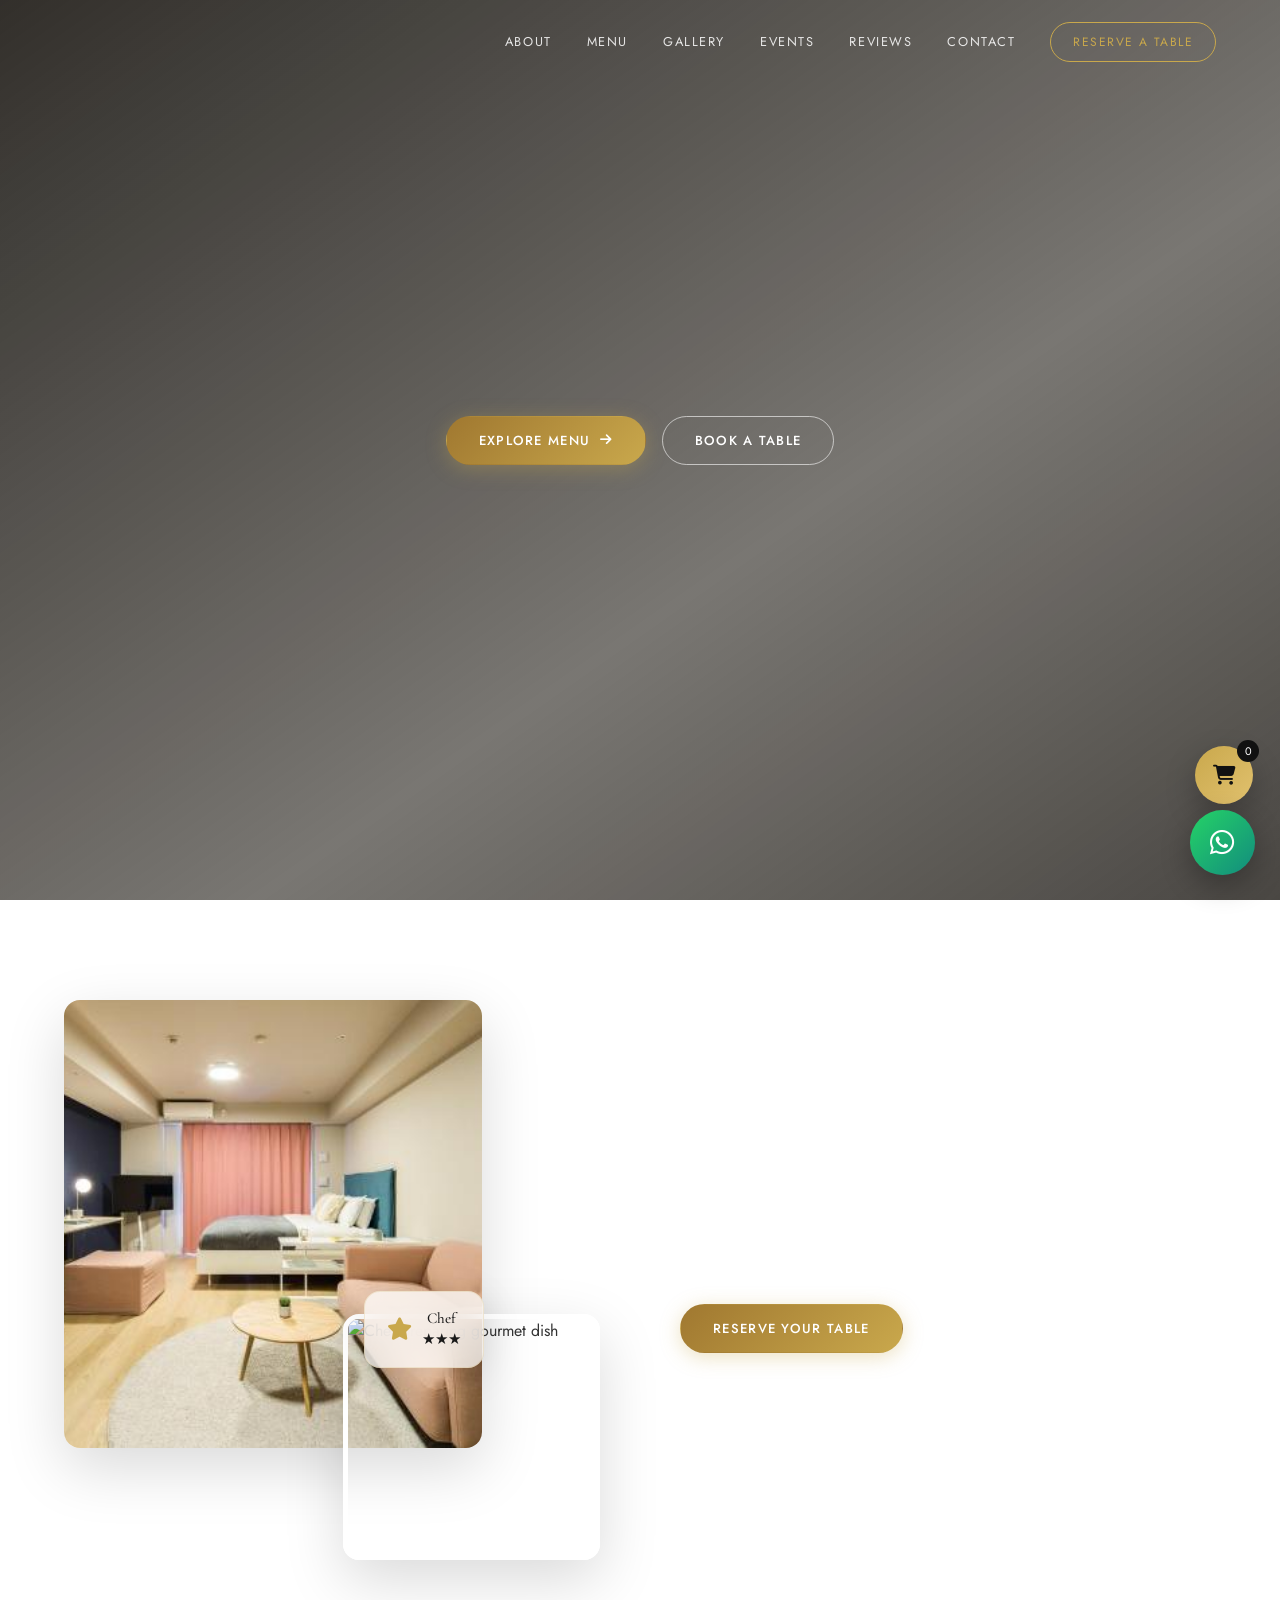
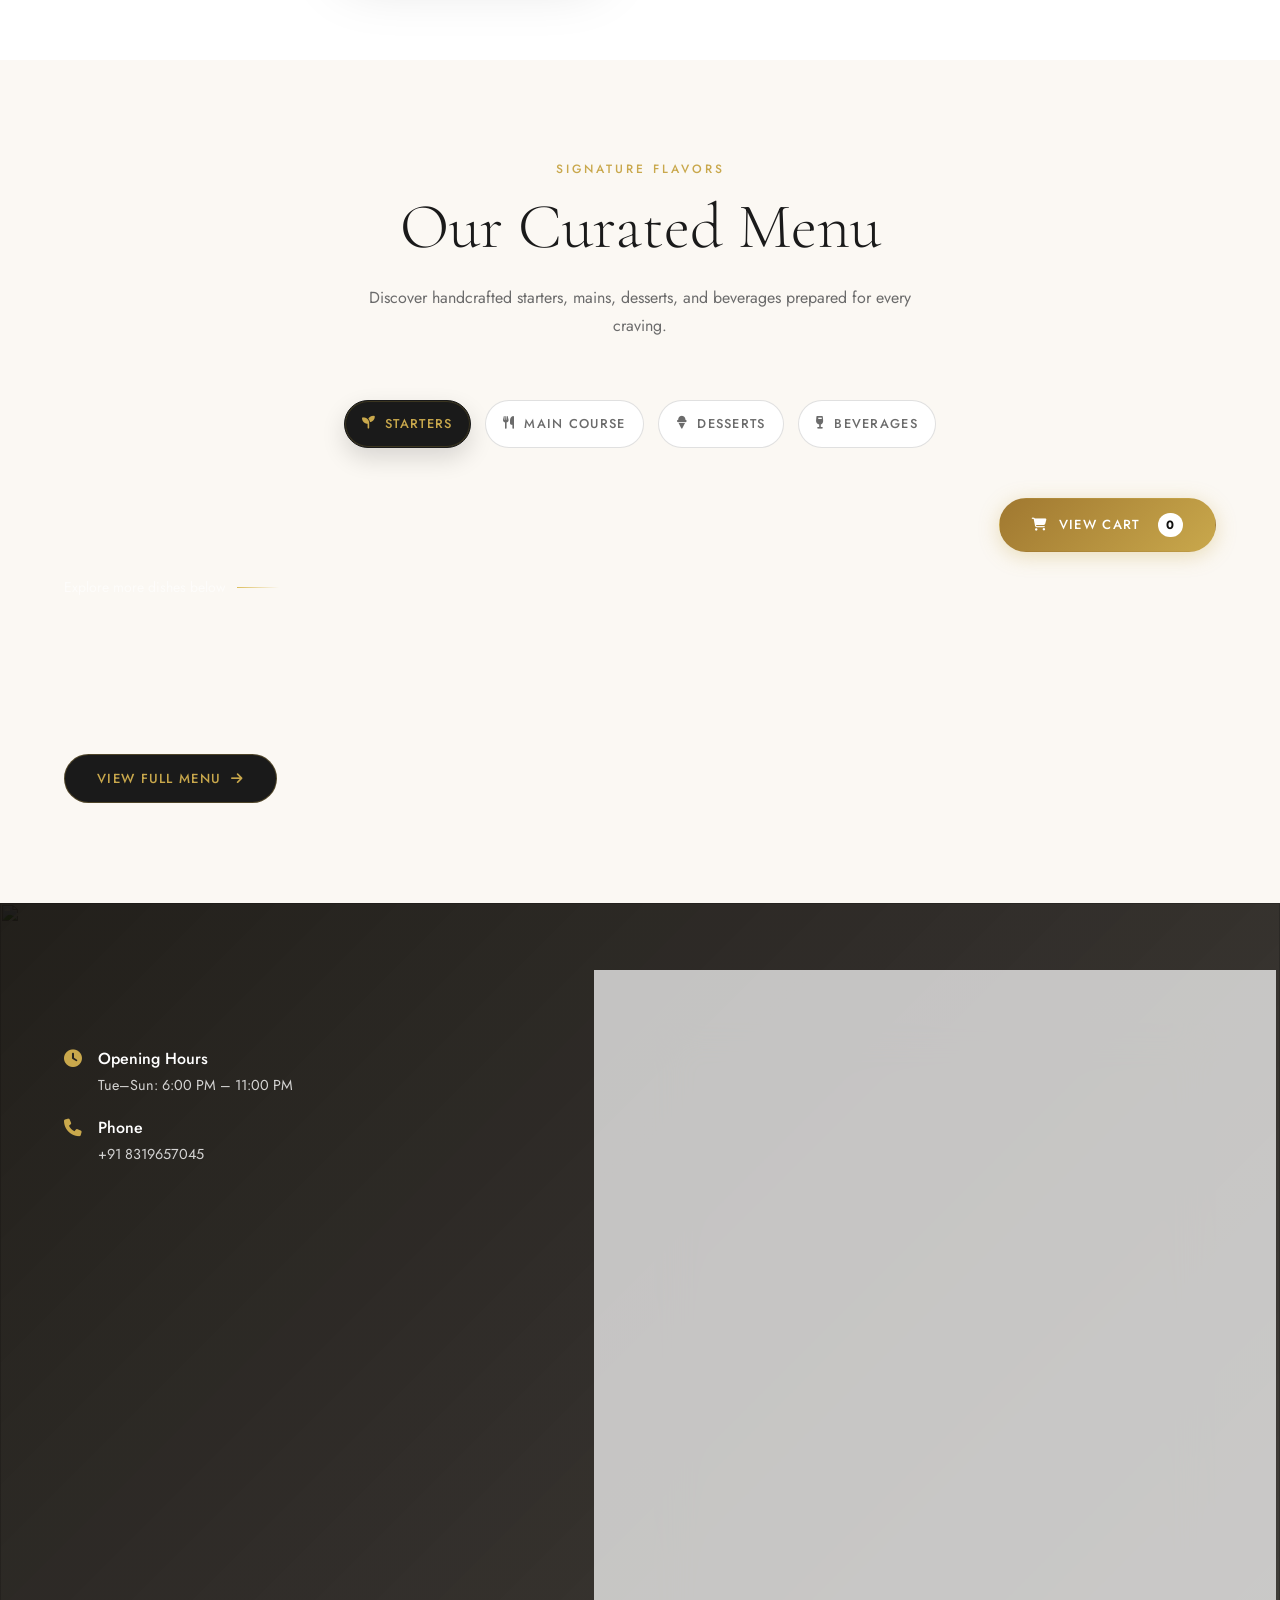
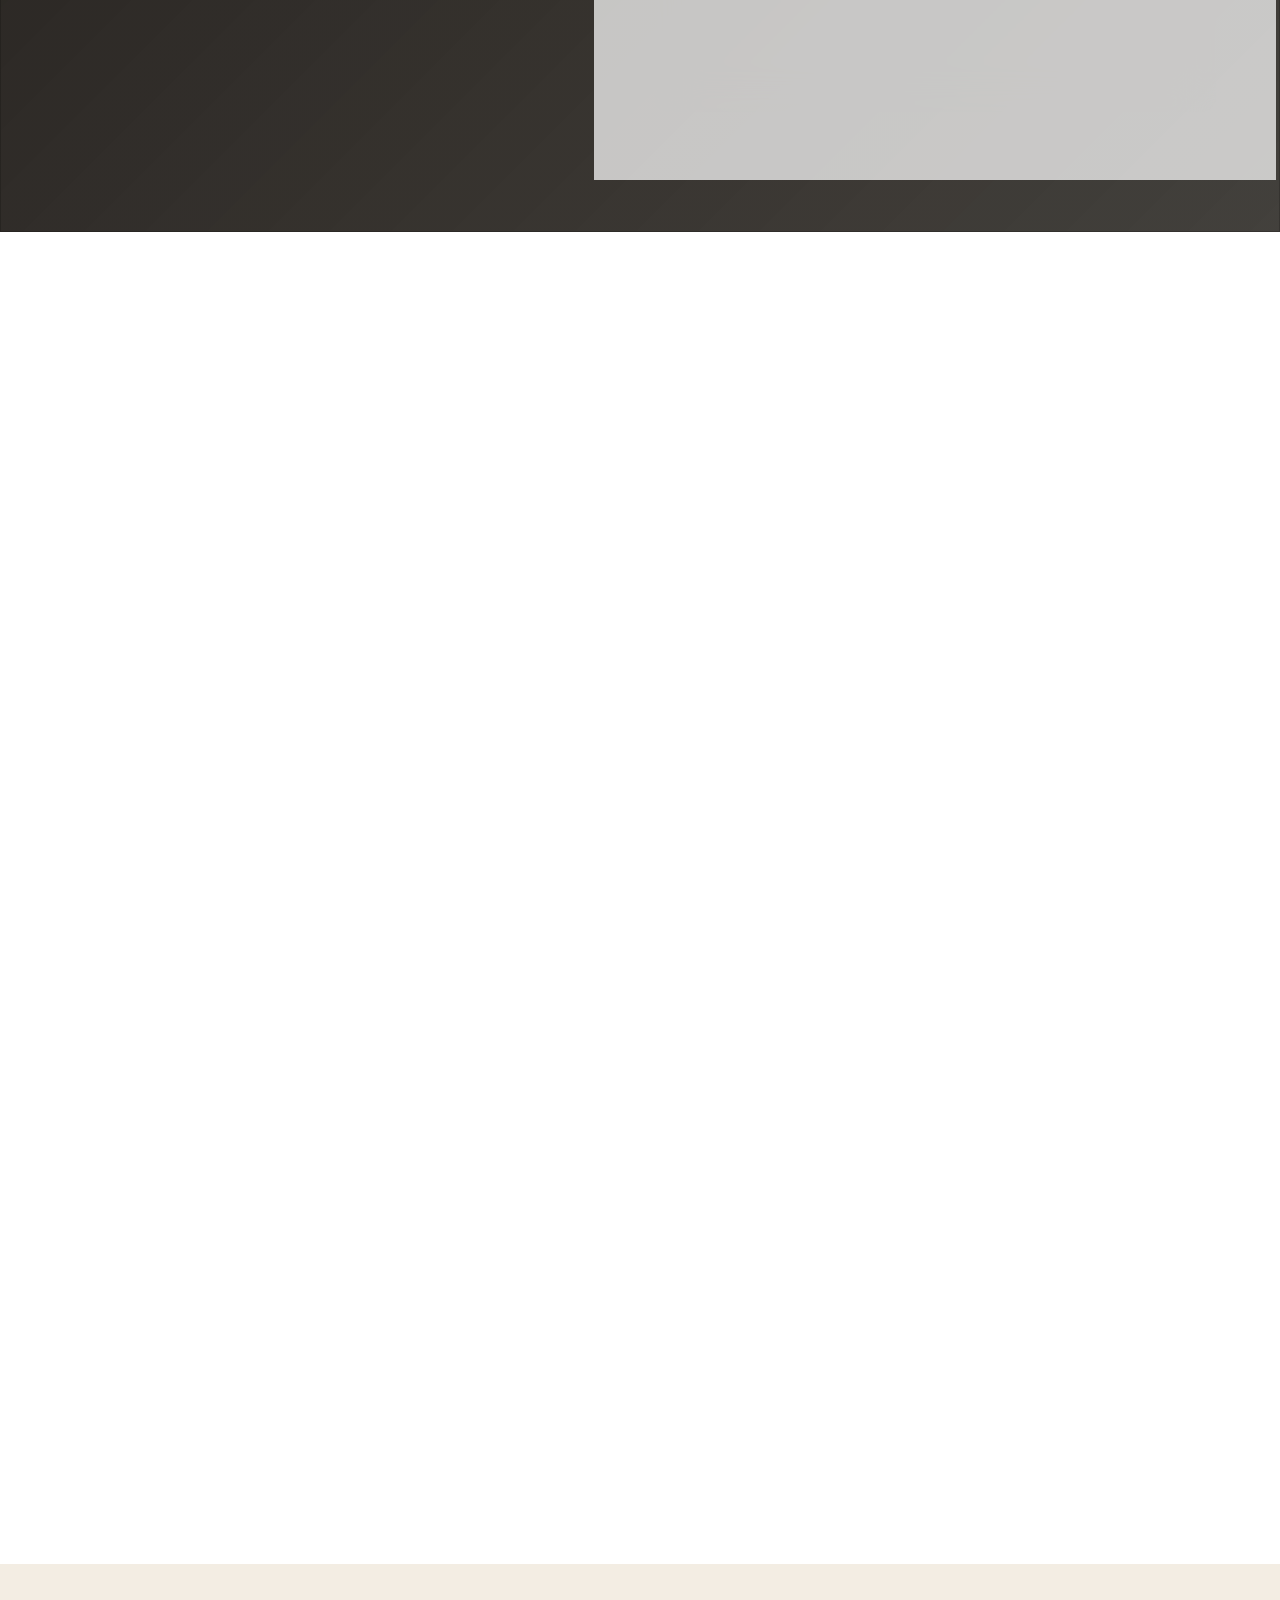
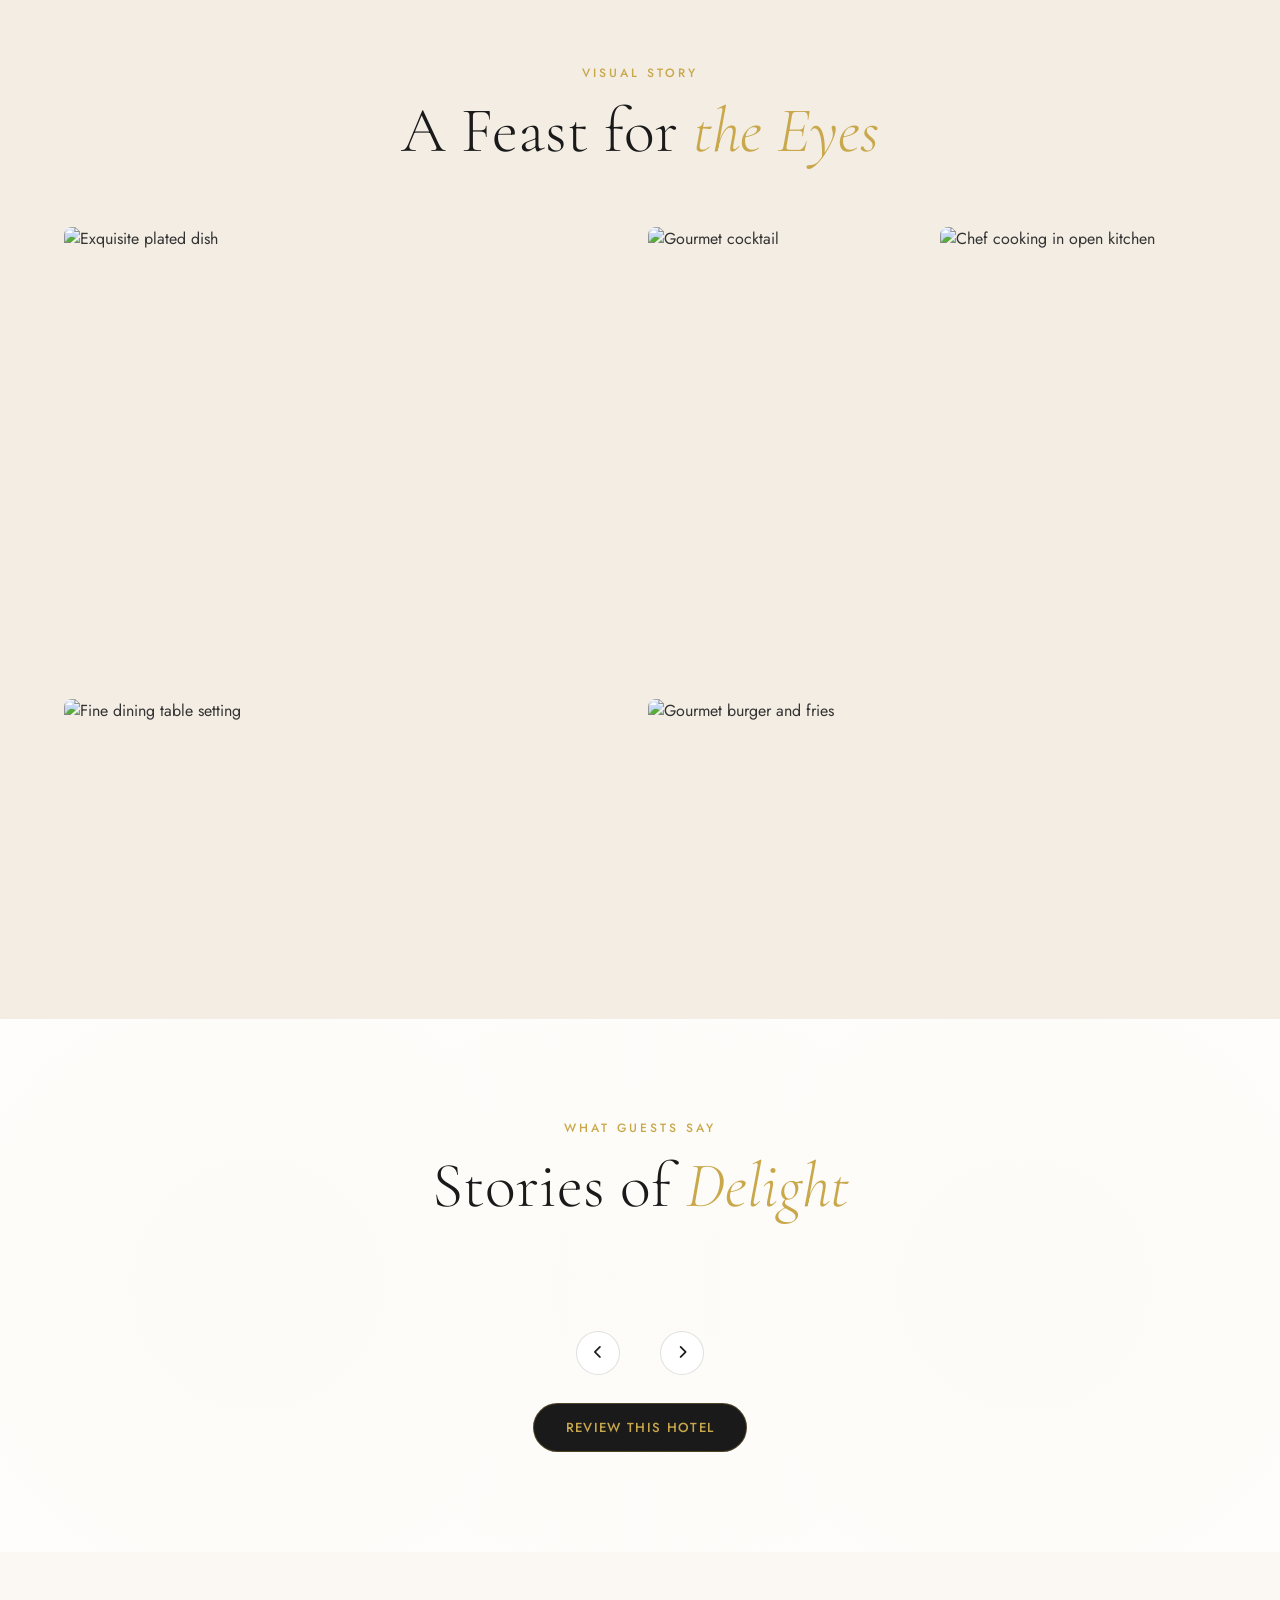
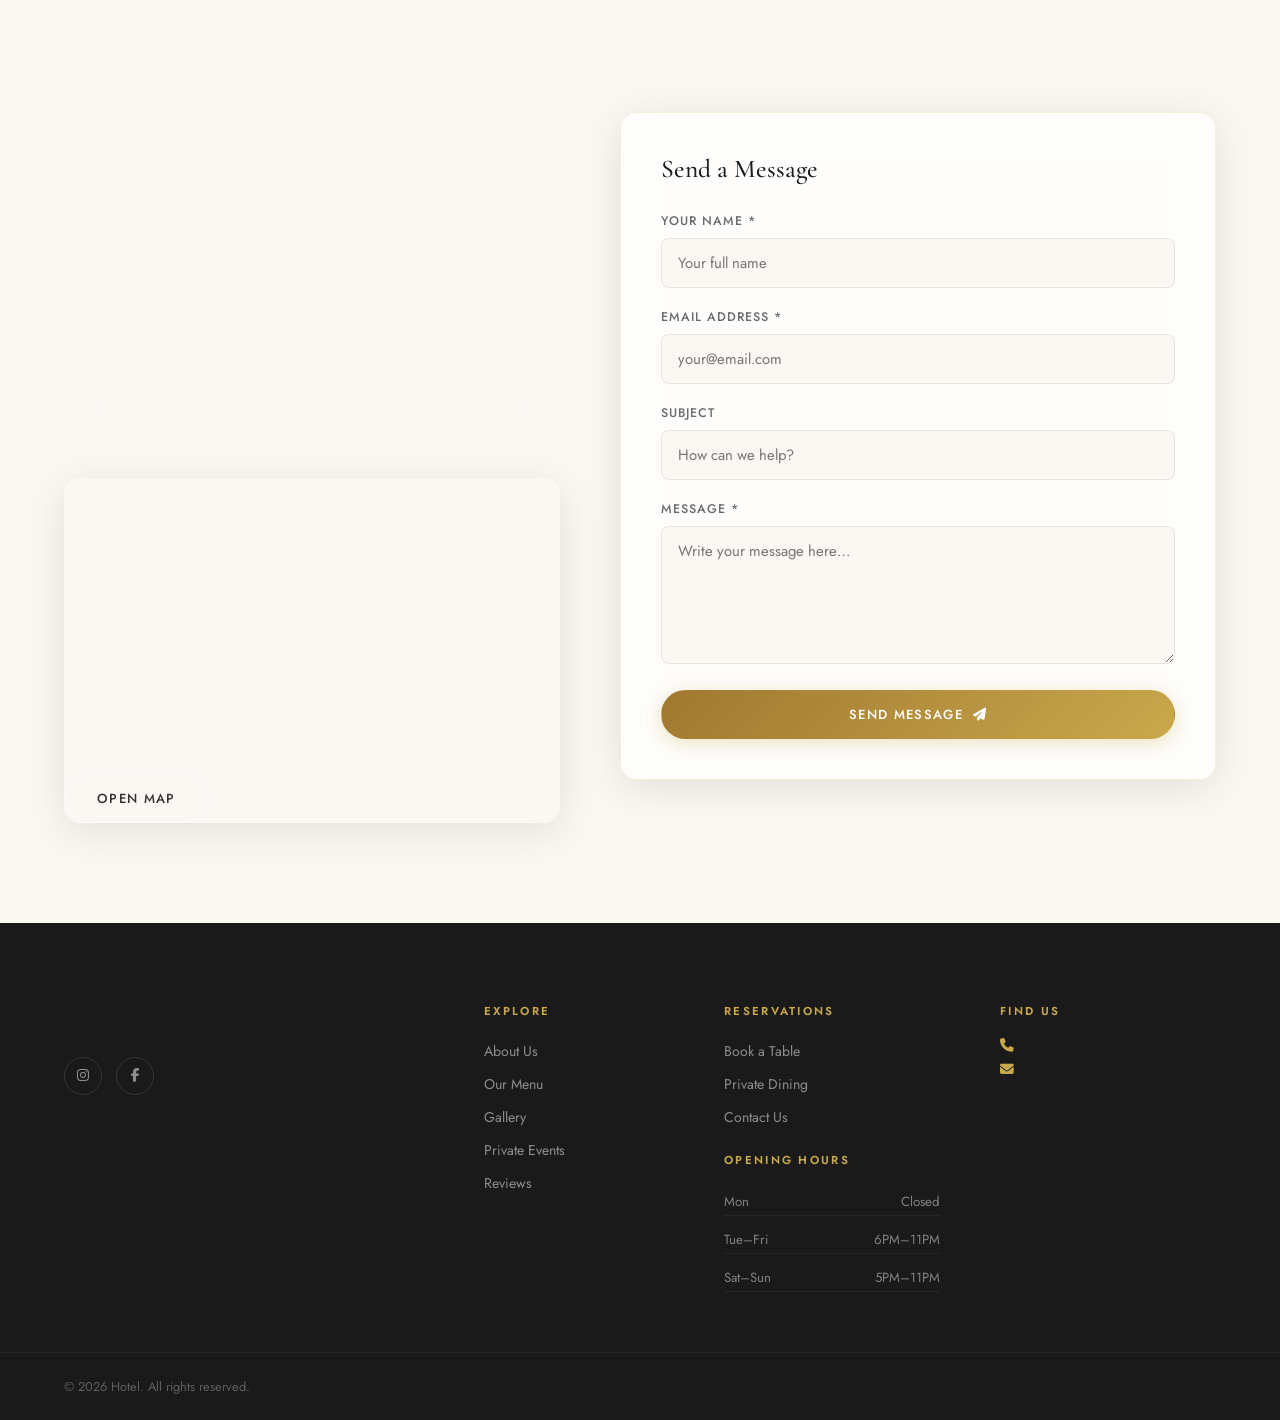
==== index.html @ d5d97897 "first commit frontend" ====
<!DOCTYPE html>
<html lang="en">
<head>
  <meta charset="UTF-8" />
  <meta name="viewport" content="width=device-width, initial-scale=1.0" />
  <title>Hotel Dining Experience</title>
  <meta name="description" content="Discover hotel dining, menus, reservations, gallery, reviews, and contact details for your selected hotel." />
  <meta name="keywords" content="hotel dining, restaurant menu, reservation, private events, hotel gallery" />
  <meta property="og:title" content="Hotel Dining Experience" />
  <meta property="og:description" content="Discover hotel dining, menus, reservations, gallery, reviews, and contact details for your selected hotel." />
  <meta property="og:type" content="website" />

  <!-- Fonts -->
  <link rel="preconnect" href="https://fonts.googleapis.com" />
  <link rel="preconnect" href="https://fonts.gstatic.com" crossorigin />
  <link href="https://fonts.googleapis.com/css2?family=Cormorant+Garamond:ital,wght@0,300;0,400;0,500;0,600;0,700;1,300;1,400;1,600&family=Jost:wght@200;300;400;500;600&display=swap" rel="stylesheet" />

  <!-- Icons -->
  <link rel="stylesheet" href="https://cdn.jsdelivr.net/npm/@fortawesome/fontawesome-free@6.4.0/css/all.min.css" />

  <!-- Three.js -->
  <script src="https://cdn.jsdelivr.net/npm/three@0.128.0/build/three.min.js" defer></script>

  <!-- GSAP + ScrollTrigger -->
  <script src="https://cdn.jsdelivr.net/npm/gsap@3.12.4/dist/gsap.min.js" defer></script>
  <script src="https://cdn.jsdelivr.net/npm/gsap@3.12.4/dist/ScrollTrigger.min.js" defer></script>

  <link rel="stylesheet" href="css/style.css" />
</head>
<body class="app-booting">

  <!-- ─── CUSTOM CURSOR ─────────────────────────────────── -->
  <div class="cursor-dot" id="cursorDot"></div>
  <div class="cursor-ring" id="cursorRing"></div>

  <!-- ─── LOADING SCREEN ───────────────────────────────── -->
  <div id="loader" class="loader" role="status" aria-label="Loading">
    <div class="loader-inner">
      <div class="loader-logo">
        <span class="loader-a"></span><span class="loader-urum"></span>
      </div>
      <div class="loader-bar-wrap"><div class="loader-bar" id="loaderBar"></div></div>
      <p class="loader-tagline">Preparing your experience…</p>
    </div>
  </div>

  <div id="pageShell">

  <!-- ─── SCROLL PROGRESS ──────────────────────────────── -->
  <div class="scroll-progress" id="scrollProgress" role="progressbar" aria-valuenow="0" aria-valuemin="0" aria-valuemax="100"></div>

  <!-- ─── NAVBAR ─────────────────────────────────────────── -->
  <nav class="navbar" id="navbar" role="navigation" aria-label="Main navigation">
    <div class="nav-container">
     <a href="#hero" class="nav-logo" aria-label="Hotel home">
      <span class="logo-a" id="brandPrimary"></span><span class="logo-urum" id="brandSecondary"></span>
     </a>
      <button class="nav-toggle" id="navToggle" aria-label="Toggle navigation" aria-expanded="false">
        <span></span><span></span><span></span>
      </button>
      <ul class="nav-links" id="navLinks" role="list">
        <li><a href="#about" class="nav-link" data-nav-label="about">About</a></li>
        <li><a href="#menu" class="nav-link" data-nav-label="menu">Menu</a></li>
        <li><a href="#gallery" class="nav-link" data-nav-label="gallery">Gallery</a></li>
        <li><a href="#events" class="nav-link" data-nav-label="events">Events</a></li>
        <li><a href="#testimonials" class="nav-link" data-nav-label="testimonials">Reviews</a></li>
        <li><a href="#contact" class="nav-link" data-nav-label="contact">Contact</a></li>
        <li><a href="#reservation" class="nav-link nav-cta" data-nav-label="reservation">Reserve a Table</a></li>
      </ul>
    </div>
  </nav>

  <!-- ─── HERO SECTION ─────────────────────────────────── -->
  <section id="hero" class="hero" aria-label="Hero">
    <canvas id="heroCanvas" aria-hidden="true"></canvas>
    <div class="hero-overlay" aria-hidden="true"></div>
    <div class="hero-content">
      <!-- <div class="hero-badge" data-anim="fadeDown">Fine Dining Experience</div> -->
     <h1 class="hero-title" data-anim="fadeUp">
  <span class="hero-title-line" id="heroTitleLine1"></span>
  <span class="hero-title-line italic" id="heroTitleLine2"></span>
  <span class="hero-title-line" id="heroTitleLine3"></span>
</h1>

     <p class="hero-sub" data-anim="fadeUp" data-delay="0.3" id="heroTagline"></p>
      <div class="hero-btns" data-anim="fadeUp" data-delay="0.5">
        <a href="#menu" class="btn btn-primary">
          <span data-cta-label="heroPrimary">Explore Menu</span>
          <i class="fa fa-arrow-right" aria-hidden="true"></i>
        </a>
        <a href="#reservation" class="btn btn-outline">
          <span data-cta-label="heroReservation">Book a Table</span>
        </a>
      </div>
      <div class="hero-stats" data-anim="fadeUp" data-delay="0.7" id="heroStats"></div>
    </div>
    <!-- <div class="hero-scroll-hint" aria-hidden="true">
      <span>Scroll to explore</span>
      <div class="scroll-arrow"></div>
    </div> -->
  </section>

  <!-- ─── ABOUT SECTION ────────────────────────────────── -->
  <section id="about" class="about section" aria-label="About Hotel">
    <div class="container">
      <div class="about-grid">
        <div class="about-images">
          <div class="about-img-main reveal-img">
            <img src="img/about.jpg" alt="Elegant restaurant interior with candlelight" loading="lazy" decoding="async" />
          </div>
          <div class="about-img-sub reveal-img">
            <img src="https://images.unsplash.com/photo-1600565193348-f74bd3c7ccdf?w=400&q=80" alt="Chef preparing gourmet dish" loading="lazy" decoding="async" fetchpriority="low" referrerpolicy="no-referrer" />
            <!-- <img src="https://images.unsplash.com/photo-1600565193348-f74bd3c7ccdf?w=400&q=80" alt="Chef preparing gourmet dish" loading="lazy" /> -->
         
          </div>
          <div class="about-award glass-card">
            <i class="fas fa-star" aria-hidden="true"></i>
            <span>Chef<br/>★★★</span>
          </div>
        </div>
         <div class="about-text">
        
          <p class="section-eyebrow reveal-text" id="aboutEyebrow"></p>
<h2 class="section-title reveal-text" id="aboutTitle"></h2>
<div id="aboutParagraphs"></div>
           <div class="about-features" id="aboutFeatures"></div>
         
          <a href="#reservation" class="btn btn-primary mt-8 reveal-text"><span data-cta-label="aboutReservation">Reserve Your Table</span></a>
        </div>
         </div>
      </div>
    </div>
  </section>

  <!-- ─── MENU SECTION ─────────────────────────────────── -->
    <!-- ─── MENU SECTION ─────────────────────────────────── -->
<!-- ─── MENU SECTION ─────────────────────────────────── -->
<section id="menu" class="menu-section section" aria-label="Restaurant Menu">
  <div class="container">
   <div class="section-header">
  <p class="section-eyebrow reveal-text" id="menuSectionEyebrow">Signature Flavors</p>
  <h2 class="section-title reveal-text" id="menuSectionTitle">Our Curated Menu</h2>
  <p class="section-sub reveal-text" id="menuSectionSubtitle">Discover handcrafted starters, mains, desserts, and beverages prepared for every craving.</p>
</div>

    <div class="menu-tabs" role="tablist" aria-label="Menu categories">
      <button class="menu-tab active" data-cat="starters" role="tab" aria-selected="true" aria-controls="menuGrid">
        <i class="fas fa-seedling" aria-hidden="true"></i> <span data-menu-tab-label="starters">Starters</span>
      </button>
      <button class="menu-tab" data-cat="mains" role="tab" aria-selected="false" aria-controls="menuGrid">
        <i class="fas fa-utensils" aria-hidden="true"></i> <span data-menu-tab-label="mains">Main Course</span>
      </button>
      <button class="menu-tab" data-cat="desserts" role="tab" aria-selected="false" aria-controls="menuGrid">
        <i class="fas fa-ice-cream" aria-hidden="true"></i> <span data-menu-tab-label="desserts">Desserts</span>
      </button>
      <button class="menu-tab" data-cat="drinks" role="tab" aria-selected="false" aria-controls="menuGrid">
        <i class="fas fa-wine-glass" aria-hidden="true"></i> <span data-menu-tab-label="drinks">Beverages</span>
      </button>
    </div>

    <div class="menu-cart-toolbar reveal-text">
      <button id="openCartBtn" class="btn btn-primary">
        <i class="fas fa-shopping-cart" aria-hidden="true"></i>
        <span data-cta-label="cartButton">View Cart</span>
        <span id="cartCount" class="cart-count-badge">0</span>
      </button>
    </div>

    <div id="menuScrollHint" class="menu-scroll-hint" hidden>
      <span data-cta-label="menuScrollHint">Explore more dishes below</span>
    </div>

    <div class="menu-grid" id="menuGrid" data-menu-mode="preview" data-preview-limit="4" role="tabpanel" aria-live="polite"></div>

    <!-- <div class="menu-grid-footer">
      <button type="button" id="menuLoadMoreBtn" class="btn btn-outline menu-load-more" hidden>
        <span>Load More</span>
      </button>
    </div> -->
<br>
    <div class="menu-preview-cta reveal-text">
      <a href="menu.html" class="btn btn-gold">
        <span data-menu-action-label="viewFullMenu">View Full Menu</span>
        <i class="fas fa-arrow-right" aria-hidden="true"></i>
      </a>
    </div>
  </div>
</section>

  <div id="cartBackdrop" class="cart-backdrop" hidden></div>

  <aside id="cartDrawer" class="cart-drawer" aria-label="Food cart" hidden>
    <div class="cart-drawer-head">
      <div>
        <p class="section-eyebrow">Your Order</p>
        <h3 class="cart-drawer-title">Food Cart</h3>
      </div>
      <button id="closeCartBtn" class="cart-close-btn" aria-label="Close cart">
        <i class="fas fa-times" aria-hidden="true"></i>
      </button>
    </div>

    <div id="cartItems" class="cart-items-wrap">
      <p class="cart-empty-text">Your cart is empty.</p>
    </div>
    
    <div class="cart-totals glass-card">
      <div class="cart-total-row">
        <span>Subtotal</span>
        <strong id="cartSubtotal">₹0</strong>
      </div>
      <div class="cart-total-row">
        <span>GST (<span id="gstPercentLabel">5</span>%)</span>
        <strong id="cartGst">₹0</strong>
      </div>
      <div class="cart-total-row" id="cartDeliveryChargeRow" hidden>
        <span>Delivery Charge</span>
        <strong id="cartDeliveryCharge">₹0</strong>
      </div>
      <div class="cart-total-row grand">
        <span>Total</span>
        <strong id="cartTotal">₹0</strong>
      </div>
    </div>

    <form id="checkoutForm" class="checkout-form">
      <div class="form-group">
        <label for="orderName">Your Name *</label>
        <input type="text" id="orderName" placeholder="Enter your name" required />
      </div>

      <div class="form-group">
        <label for="orderPhone">Phone *</label>
        <input type="tel" id="orderPhone" maxlength="10" placeholder="9876543210" required />
      </div>

      <div class="form-group" id="orderAddressField">
  <label for="orderAddress">Delivery Address *</label>
  <textarea id="orderAddress" rows="3" placeholder="Enter full address" required></textarea>
</div>

      <div class="form-group">
        <label for="orderNote">Special Note</label>
        <textarea id="orderNote" rows="3" placeholder="Less spicy, no onion, etc."></textarea>
      </div>
<div class="payment-box glass-card">
  <p class="payment-title">Select Payment Method:</p>

  <label class="payment-option">
    <input type="radio" name="paymentMethod" value="COD" checked />
    <span>1️⃣ COD</span>
  </label>

  <label class="payment-option">
    <input type="radio" name="paymentMethod" value="UPI" />
    <span>2️⃣ Google Pay / UPI</span>
  </label>

  <div id="upiBox" class="upi-box" hidden>
    <div class="upi-offer-card glass-card">
      <p class="upi-offer-badge" id="upiOfferBadge">Pay with Google Pay / UPI</p>
      <p class="upi-offer-note">Discount is applied only for Google Pay / UPI payments.</p>

      <div class="upi-summary">
        <div class="cart-total-row">
          <span>Original Total</span>
          <strong id="upiOriginalTotal">₹0</strong>
        </div>
        <div class="cart-total-row">
          <span id="upiDiscountLabel">Google Pay Discount</span>
          <strong id="upiDiscountAmount">-₹0</strong>
        </div>
        <div class="cart-total-row grand">
          <span>Final Payable</span>
          <strong id="upiFinalAmount">₹0</strong>
        </div>
      </div>

      <button type="button" id="payWithGpayBtn" class="btn btn-gold btn-full">
        <span>Pay with Google Pay</span>
        <i class="fas fa-arrow-up-right-from-square" aria-hidden="true"></i>
      </button>

      <p class="upi-support-note">
        Direct Google Pay opening works best on supported mobile devices with a UPI app installed.
      </p>

      <div id="upiFallbackBox" class="upi-fallback-box" hidden>
        <p class="upi-line">
          UPI Link:
          <a id="upiFallbackLink" href="#" target="_blank" rel="noopener noreferrer">Open payment manually</a>
        </p>
        <p class="upi-line">UPI ID: <strong id="orderUpiId"></strong></p>
        <p class="upi-line">Amount: <strong id="upiManualAmount">₹0</strong></p>
      </div>

      <label class="payment-option payment-confirm">
        <input type="checkbox" id="orderPaymentConfirmed" />
        <span>I have completed the Google Pay / UPI payment</span>
      </label>
    </div>
  </div>
</div>

      <button type="submit" class="btn btn-gold btn-full">
        <span>Place Order on WhatsApp</span>
        <i class="fab fa-whatsapp" aria-hidden="true"></i>
      </button>
    </form>

    <div class="order-preview-wrap">
      <h4>Order Summary Preview</h4>
      <pre id="orderPreview" class="order-preview-text">No order yet.</pre>
    </div>
  </aside>

  <button id="floatingCartBtn" class="floating-cart-btn" aria-label="Open cart">
    <i class="fas fa-shopping-cart" aria-hidden="true"></i>
    <span id="floatingCartCount">0</span>
  </button>

  <!-- ─── RESERVATION SECTION ──────────────────────────── -->
  <section id="reservation" class="reservation section" aria-label="Table Reservation">
    <div class="reservation-bg" aria-hidden="true">
      <img src="https://images.unsplash.com/photo-1550966871-3ed3cfd27974?w=1600&q=80" alt="" role="presentation" loading="lazy" decoding="async" fetchpriority="low" referrerpolicy="no-referrer" />
      <div class="reservation-overlay"></div>
    </div>
    <div class="container">
      <div class="reservation-wrapper">
        <div class="reservation-info">
       <p class="section-eyebrow reveal-text" id="reservationEyebrow"></p>
<h2 class="section-title reveal-text" id="reservationTitle" style="animation-delay: 0.12s;color: aliceblue;"></h2>
<p class="section-sub reveal-text" id="reservationSubtitle"></p>
          <div class="reservation-details">
            <div class="res-detail">
              <i class="fas fa-clock" aria-hidden="true"></i>
              <div>
                <strong>Opening Hours</strong>
                <span>Tue–Sun: 6:00 PM – 11:00 PM</span>
              </div>
            </div>
            <div class="res-detail">
              <i class="fas fa-phone" aria-hidden="true"></i>
              <div>
                <strong>Phone</strong>
                <span>+91 8319657045</span>
              </div>
            </div>
            <!-- <div class="res-detail">
              <i class="fas fa-envelope" aria-hidden="true"></i>
              <div>
                <strong>Email</strong>
                <span><a href="/cdn-cgi/l/email-protection" class="__cf_email__" data-cfemail="2b594e584e595d4e6b43445f4e47584a42594a41054245">[email&#160;protected]</a></span>
              </div>
            </div> -->
          </div>
        </div>
        <div class="reservation-form-wrap glass-card">
          <h3>Make a Reservation</h3>
          <form id="reservationForm" class="res-form"  aria-label="Reservation form">
            <div class="form-row">
              <div class="form-group">
                <label for="reservationName">Full Name *</label>
                <input type="text" id="reservationName" name="name" placeholder="Enter Your Name" required aria-required="true" />
                <span class="form-error" aria-live="polite"></span>
              </div>
              <div class="form-group">
                <label for="reservationPhone">Phone *</label>
                <input type="tel" id="reservationPhone" name="phone" maxlength="10" placeholder="9585858585" required aria-required="true" />
                <span class="form-error" aria-live="polite"></span>
              </div>
            </div>
            <div class="form-row">
              <div class="form-group">
                <label for="reservationDate">Date *</label>
                <input type="date" id="reservationDate" name="date" required aria-required="true" />
                <span class="form-error" aria-live="polite"></span>
              </div>
              <div class="form-group">
                <label for="reservationTime">Time *</label>
                <select id="reservationTime" name="time" required aria-required="true">
                  <option value="">Select time</option>
                  <option>6:00 PM</option>
                  <option>6:30 PM</option>
                  <option>7:00 PM</option>
                  <option>7:30 PM</option>
                  <option>8:00 PM</option>
                  <option>8:30 PM</option>
                  <option>9:00 PM</option>
                  <option>9:30 PM</option>
                  <option>10:00 PM</option>
                </select>
                <span class="form-error" aria-live="polite"></span>
              </div>
            </div>
            <div class="form-row">
              <div class="form-group">
                <label for="reservationGuests">Guests *</label>
                <select id="reservationGuests" name="guests" required aria-required="true">
                  <option value="">Select guests</option>
                  <option>1 Guest</option>
                  <option>2 Guests</option>
                  <option>3 Guests</option>
                  <option>4 Guests</option>
                  <option>5 Guests</option>
                  <option>6 Guests</option>
                  <option>7–10 Guests</option>
                  <option>10+ Guests (Contact Us)</option>
                </select>
                <span class="form-error" aria-live="polite"></span>
              </div>
              <div class="form-group">
                <label for="reservationType">Occasion</label>
                <select id="reservationType" name="occasion">
                  <option value="">Select occasion</option>
                  <option>Anniversary</option>
                  <option>Birthday</option>
                  <option>Business Dinner</option>
                  <option>Date Night</option>
                  <option>Other</option>
                </select>
              </div>
            </div>
            <div class="form-group full">
              <label for="reservationNote">Special Requests</label>
              <textarea id="reservationNote" name="note" placeholder="Write Here…" rows="3"></textarea>
            </div>
            <button type="submit" class="btn btn-gold btn-full">
              <span>Confirm Reservation</span>
              <i class="fas fa-check" aria-hidden="true"></i>
            </button>
          </form>
          <div class="form-success" id="resSuccess" role="alert" aria-live="assertive" hidden>
            <i class="fas fa-check-circle" aria-hidden="true"></i>
            <h4>Reservation Confirmed!</h4>
            <p>We'll send a confirmation to your phone. See you soon.</p>
          </div>
        </div>
      </div>
    </div>
  </section>

  <!-- ─── EVENTS SECTION ───────────────────────────────── -->
  <section id="events" class="events section" aria-label="Private Events">
    <div class="container">
      <div class="section-header">
    <p class="section-eyebrow reveal-text" id="eventsEyebrow"></p>
  <h2 class="section-title reveal-text" id="eventsTitle"></h2>
  <p class="section-sub reveal-text" id="eventsSubtitle"></p>
      </div>
      <div class="events-grid" id="eventsCards">
        <div class="event-card glass-card reveal-card" tabindex="0">
          <div class="event-icon"><i class="fas fa-heart" aria-hidden="true"></i></div>
          <img src="img/eventarea1.png" alt="Wedding reception at Aurum" loading="lazy" />
          <div class="event-content">
            <h3>Anniversaries</h3>
            <p>Create an enchanting celebration with bespoke menus, floral arrangements, and personalized service for your most special day.</p>
            <ul>
              <li><i class="fas fa-check" aria-hidden="true"></i> Up to 120 guests</li>
              <li><i class="fas fa-check" aria-hidden="true"></i> Custom floral décor</li>
              <li><i class="fas fa-check" aria-hidden="true"></i> Private sommelier</li>
            </ul>
          </div>
        </div>
        <div class="event-card glass-card reveal-card" tabindex="0">
          <div class="event-icon"><i class="fas fa-birthday-cake" aria-hidden="true"></i></div>
          <img src="img/eventarea1.png" alt="Birthday celebration" loading="lazy" />
          <div class="event-content">
            <h3>Birthday Celebrations</h3>
            <p>Mark every milestone with a luxurious private dinner, custom cake, and an evening crafted entirely around you.</p>
            <ul>
              <li><i class="fas fa-check" aria-hidden="true"></i> Personalized menu</li>
              <li><i class="fas fa-check" aria-hidden="true"></i> Live music optional</li>
              <li><i class="fas fa-check" aria-hidden="true"></i> Dedicated event host</li>
            </ul>
          </div>
        </div>
        <div class="event-card glass-card reveal-card" tabindex="0">
          <div class="event-icon"><i class="fas fa-briefcase" aria-hidden="true"></i></div>
          <img src="img/eventarea3.png" alt="Corporate event dining" loading="lazy" />
          <div class="event-content">
            <h3>Corporate Events</h3>
            <p>Impress clients and colleagues with an impeccable fine dining experience that elevates every business occasion.</p>
            <ul>
              <li><i class="fas fa-check" aria-hidden="true"></i> AV equipment available</li>
              <li><i class="fas fa-check" aria-hidden="true"></i> Customized branding</li>
              <li><i class="fas fa-check" aria-hidden="true"></i> Flexible layouts</li>
            </ul>
          </div>
        </div>
      </div>
      <!-- Event Inquiry Form -->
           <div class="event-form-wrap glass-card reveal-card">
        <h3>Enquire About a Private Event</h3>
        <form id="eventForm" class="event-form" aria-label="Event inquiry form">
          <div class="form-row">
            <div class="form-group">
              <label for="eventName">Your Name *</label>
              <input type="text" id="eventName" name="name" placeholder="Your full name" required aria-required="true" />
            </div>
            <div class="form-group">
              <label for="eventPhone">Phone *</label>
              <input type="tel" id="eventPhone" name="phone" maxlength="10" placeholder="9876543210" required aria-required="true" />
            </div>
          </div>

          <div class="form-row">
            <div class="form-group">
              <label for="eventType">Event Type *</label>
              <select id="eventType" name="eventType" required aria-required="true">
                <option value="">Select event type</option>
                <option>Wedding</option>
                <option>Anniversary</option>
                <option>Birthday</option>
              </select>
            </div>
            <div class="form-group">
              <label for="eventDate">Date *</label>
              <input type="date" id="eventDate" name="date" required aria-required="true" />
            </div>
          </div>

          <div class="form-row">
            <div class="form-group">
              <label for="eventGuests">Expected Guests *</label>
              <input type="number" id="eventGuests" name="guests" placeholder="e.g. 50" min="1" max="500" required aria-required="true" />
            </div>
            <div class="form-group">
              <label for="specialRequirements">Special Requirements</label>
              <input type="text" id="specialRequirements" name="specialRequirements" placeholder="Decoration, music, cake, stage..." />
            </div>
          </div>

          <button type="submit" class="btn btn-primary">
            <span>Send Enquiry</span>
            <i class="fas fa-paper-plane" aria-hidden="true"></i>
          </button>
        </form>

        <div class="form-success" id="evtSuccess" role="alert" aria-live="assertive" hidden>
          <i class="fas fa-check-circle" aria-hidden="true"></i>
          <h4>Enquiry Ready!</h4>
          <p>Your event inquiry has been prepared and WhatsApp will open for owner notification.</p>
        </div>
      </div>

    </div>
  </section>

  <!-- ─── GALLERY SECTION ──────────────────────────────── -->
  <section id="gallery" class="gallery section" aria-label="Photo Gallery">
    <div class="container">
      <div class="section-header">
        <p class="section-eyebrow reveal-text">Visual Story</p>
        <h2 class="section-title reveal-text">A Feast for <em>the Eyes</em></h2>
      </div>
      <div class="gallery-grid" role="list">
        <div class="gallery-item gallery-item--large" role="listitem">
          <img src="img/1.png" alt="Exquisite plated dish" loading="lazy" />
          <div class="gallery-overlay"><i class="fas fa-expand" aria-hidden="true"></i></div>
        </div>
        <!-- <div class="gallery-item" role="listitem">
          <img src="img/2.png" alt="Restaurant ambiance" loading="lazy" />
          <div class="gallery-overlay"><i class="fas fa-expand" aria-hidden="true"></i></div>
        </div> -->
        <div class="gallery-item" role="listitem">
          <img src="img/3.png" alt="Gourmet cocktail" loading="lazy" />
          <div class="gallery-overlay"><i class="fas fa-expand" aria-hidden="true"></i></div>
        </div>
        <div class="gallery-item gallery-item--tall" role="listitem">
          <img src="img/4.png" alt="Chef cooking in open kitchen" loading="lazy" />
          <div class="gallery-overlay"><i class="fas fa-expand" aria-hidden="true"></i></div>
        </div>
        <!-- <div class="gallery-item" role="listitem">
          <img src="img/5.png" alt="Colorful gourmet salad" loading="lazy" />
          <div class="gallery-overlay"><i class="fas fa-expand" aria-hidden="true"></i></div>
        </div> -->
        <!-- <div class="gallery-item" role="listitem">
          <img src="img/6.png" alt="Artisan pancakes" loading="lazy" />
          <div class="gallery-overlay"><i class="fas fa-expand" aria-hidden="true"></i></div>
        </div> -->
        <div class="gallery-item gallery-item--wide" role="listitem">
          <img src="img/8.png" alt="Fine dining table setting" loading="lazy" />
          <div class="gallery-overlay"><i class="fas fa-expand" aria-hidden="true"></i></div>
        </div>
        <div class="gallery-item" role="listitem">
          <img src="img/7.png" alt="Gourmet burger and fries" loading="lazy" />
          <div class="gallery-overlay"><i class="fas fa-expand" aria-hidden="true"></i></div>
        </div>
      </div>
    </div>
    <!-- Lightbox -->
    <div class="lightbox" id="lightbox" role="dialog" aria-modal="true" aria-label="Image viewer" hidden>
      <button class="lightbox-close" id="lightboxClose" aria-label="Close lightbox"><i class="fas fa-times" aria-hidden="true"></i></button>
      <button class="lightbox-prev" id="lightboxPrev" aria-label="Previous image"><i class="fas fa-chevron-left" aria-hidden="true"></i></button>
      <button class="lightbox-next" id="lightboxNext" aria-label="Next image"><i class="fas fa-chevron-right" aria-hidden="true"></i></button>
      <div class="lightbox-content">
        <img id="lightboxImg" src="" alt="Gallery full view" />
      </div>
    </div>
  </section>

  <!-- ─── TESTIMONIALS ─────────────────────────────────── -->
  <section id="testimonials" class="testimonials section" aria-label="Customer Testimonials">
    <div class="testimonials-bg" aria-hidden="true"></div>
    <div class="container">
      <div class="section-header">
        <p class="section-eyebrow reveal-text">What Guests Say</p>
        <h2 class="section-title reveal-text">Stories of <em>Delight</em></h2>
      </div>
      <div class="testimonials-slider" role="region" aria-label="Testimonials carousel">
        <div class="testimonials-track" id="testimonialsTrack">
          <!-- Cards injected via JS -->
        </div>
        <div class="testimonials-controls">
          <button class="testi-btn" id="testPrev" aria-label="Previous testimonial"><i class="fas fa-chevron-left" aria-hidden="true"></i></button>
          <div class="testi-dots" id="testiDots" role="list" aria-label="Testimonial pages"></div>
          <button class="testi-btn" id="testNext" aria-label="Next testimonial"><i class="fas fa-chevron-right" aria-hidden="true"></i></button>
        </div>
      </div>
      <div class="testimonials-actions">
        <button type="button" id="openTestimonialReviewBtn" class="btn btn-gold">
          Review this hotel
        </button>
      </div>
      <div id="testimonialReviewWrap" class="testimonial-review-wrap glass-card" hidden>
        <div class="testimonial-review-head">
          <h3>Share Your Experience</h3>
          <p>Your review will stay linked to this hotel and will appear after admin approval.</p>
        </div>
        <form id="testimonialReviewForm" class="testimonial-review-form" aria-label="Hotel review form">
          <div class="form-row">
            <div class="form-group">
              <label for="testimonialReviewName">Your Name *</label>
              <input
                type="text"
                id="testimonialReviewName"
                name="name"
                placeholder="Enter your name"
                required />
            </div>
            <div class="form-group">
              <label for="testimonialReviewRole">Visit Type</label>
              <input
                type="text"
                id="testimonialReviewRole"
                name="role"
                placeholder="Family Dinner, Weekend Stay, etc." />
            </div>
          </div>
          <div class="form-row">
            <div class="form-group">
              <label for="testimonialReviewStars">Stars *</label>
              <select id="testimonialReviewStars" name="stars" required>
                <option value="5">5 Stars</option>
                <option value="4">4 Stars</option>
                <option value="3">3 Stars</option>
                <option value="2">2 Stars</option>
                <option value="1">1 Star</option>
              </select>
            </div>
            <div class="form-group testimonial-review-note">
              <p>Only approved reviews are shown publicly.</p>
            </div>
          </div>
          <div class="form-group full">
            <label for="testimonialReviewText">Your Review *</label>
            <textarea
              id="testimonialReviewText"
              name="text"
              rows="4"
              placeholder="Tell us about your experience"
              required></textarea>
          </div>
          <div class="testimonial-review-actions-row">
            <button type="submit" class="btn btn-gold">Submit Review</button>
            <button type="button" id="cancelTestimonialReviewBtn" class="btn btn-outline">
              Cancel
            </button>
          </div>
        </form>
      </div>
    </div>
  </section>

  <!-- ─── CONTACT SECTION ──────────────────────────────── -->
  <section id="contact" class="contact section" aria-label="Contact">
  <div class="container">
    <div class="section-header">
      <p class="section-eyebrow reveal-text" id="contactEyebrow"></p>
      <h2 class="section-title reveal-text" id="contactTitle"></h2>
      <p class="section-sub reveal-text" id="contactSubtitle"></p>
    </div>

    <div class="contact-grid">
      <div class="contact-info">

        <!-- Address -->
        <div class="contact-card glass-card reveal-card">
          <i class="fas fa-map-marker-alt"></i>
          <div>
            <strong>Address</strong>
            <p id="contactAddress"></p>
          </div>
        </div>

        <!-- Phone -->
        <div class="contact-card glass-card reveal-card">
          <i class="fas fa-phone"></i>
          <div>
            <strong>Phone</strong>
            <a href="#" id="contactPhone"></a>
          </div>
        </div>

        <!-- Email -->
        <div class="contact-card glass-card reveal-card">
          <i class="fas fa-envelope"></i>
          <div>
            <strong>Email</strong>
            <a href="#" id="contactEmail"></a>
          </div>
        </div>

        <!-- Hours -->
        <div class="contact-card glass-card reveal-card">
          <i class="fas fa-clock"></i>
          <div>
            <strong>Hours</strong>
            <span>Tuesday – Sunday<br/>6:00 PM – 11:00 PM</span>
          </div>
        </div>

        <!-- Map -->
        <div class="map-wrap reveal-card">
          <iframe id="contactMapEmbed"
            width="100%" height="250"
            style="border:0;"
            allowfullscreen=""
            loading="lazy">
          </iframe>

          <br><br>

          <a id="contactMapLink" href="#" target="_blank" rel="noopener noreferrer" class="btn btn-outline">
            Open Map
          </a>
        </div>

      </div>

      <!-- FORM (unchanged) -->
      <div class="contact-form-wrap glass-card reveal-card">
        <h3>Send a Message</h3>
          <form id="contactForm" class="contact-form"  aria-label="Contact form">
            <div class="form-group">
              <label for="ctName">Your Name *</label>
              <input type="text" id="ctName" name="name" placeholder="Your full name" required aria-required="true" />
            </div>
            <div class="form-group">
              <label for="ctEmail">Email Address *</label>
              <input type="email" id="ctEmail" name="email" placeholder="your@email.com" required aria-required="true" />
            </div>
            <div class="form-group">
              <label for="ctSubject">Subject</label>
              <input type="text" id="ctSubject" name="subject" placeholder="How can we help?" />
            </div>
            <div class="form-group">
              <label for="ctMessage">Message *</label>
              <textarea id="ctMessage" name="message" rows="5" placeholder="Write your message here…" required aria-required="true"></textarea>
            </div>
            <button type="submit" class="btn btn-primary btn-full">
              <span>Send Message</span>
              <i class="fas fa-paper-plane" aria-hidden="true"></i>
            </button>
          </form>
             <div class="form-success" id="ctSuccess" role="alert" aria-live="assertive" hidden>
            <i class="fas fa-check-circle" aria-hidden="true"></i>
            <h4>Message Sent!</h4>
            <p>We'll get back to you within 24 hours.</p>
          </div>
      </div>

    </div>
  </div>
   </section>

  <!-- Whatsapp Inquairy -->
<!-- ─── WHATSAPP FLOAT BUTTON ───────────────────────── -->
<div class="whatsapp-float" id="whatsappBtn">
  <i class="fab fa-whatsapp"></i>
</div>
<div class="wa-popup" id="waPopup">
  <div class="wa-box glass-card">
    <h3>Welcome</h3>
    <p>Choose what you want to do:</p>

    <a href="#events" class="btn btn-primary btn-full wa-action-link">
      <span>Book Event</span>
    </a>

    <a href="#menu" class="btn btn-outline btn-full wa-action-link">
      <span>Order Food</span>
    </a>

    <p class="wa-popup-note">
      Food orders and event enquiries will open the owner's WhatsApp with a pre-filled message.
    </p>
  </div>
</div>

<div
  id="waFallbackModal"
  class="wa-fallback"
  hidden
  aria-hidden="true"
  role="dialog"
  aria-modal="true"
  aria-labelledby="waFallbackTitle"
>
  <div class="wa-fallback__backdrop" data-wa-close></div>
  <div class="wa-fallback__dialog glass-card" role="document">
    <button type="button" class="wa-fallback__close" aria-label="Close WhatsApp fallback dialog" data-wa-close>
      <i class="fas fa-times" aria-hidden="true"></i>
    </button>
    <!-- <div class="wa-fallback__icon" aria-hidden="true">
      <i class="fab fa-whatsapp"></i>
    </div> -->
    <h3 id="waFallbackTitle">WhatsApp could not open automatically</h3>
    <p>Please open WhatsApp manually to send the prepared order message to the hotel. if Payment is Done</p>
    <a id="waFallbackLink" href="#" target="_blank" rel="noopener noreferrer" class="btn btn-primary btn-full">
      <span>Open WhatsApp Manually</span>
    </a>
  </div>
</div>

  <!-- ─── FOOTER ───────────────────────────────────────── -->
<footer class="footer" role="contentinfo">
  <div class="footer-top">
    <div class="container footer-grid">

      <!-- Brand -->
      <div class="footer-brand">
        <a href="#hero" class="nav-logo">
          <div id="footerBrandName"></div>
        </a>

        <p id="footerDescription"></p>

        <div class="footer-social">
          <a href="#"><i class="fab fa-instagram"></i></a>
          <a href="#"><i class="fab fa-facebook-f"></i></a>
          <!-- <a href="#"><i class="fab fa-x-twitter"></i></a>
          <a href="#"><i class="fab fa-tiktok"></i></a> -->
        </div>
      </div>

      <!-- Explore -->
      <div class="footer-col">
        <h4 data-footer-label="exploreHeading">Explore</h4>
        <ul>
          <li><a href="#about" data-footer-label="about">About Us</a></li>
          <li><a href="#menu" data-footer-label="menu">Our Menu</a></li>
          <li><a href="#gallery" data-footer-label="gallery">Gallery</a></li>
          <li><a href="#events" data-footer-label="events">Private Events</a></li>
          <li><a href="#testimonials" data-footer-label="reviews">Reviews</a></li>
        </ul>
      </div>

      <!-- Reservation -->
      <div class="footer-col">
        <h4 data-footer-label="reservationsHeading">Reservations</h4>
        <ul>
          <li><a href="#reservation" data-footer-label="bookTable">Book a Table</a></li>
          <li><a href="#events" data-footer-label="privateDining">Private Dining</a></li>
          <li><a href="#contact" data-footer-label="contact">Contact Us</a></li>
        </ul>

        <h4 class="mt-6" data-footer-label="openingHoursHeading">Opening Hours</h4>
        <ul class="hours-list" id="footerHoursList">
          <li><span>Mon</span><span>Closed</span></li>
          <li><span>Tue–Fri</span><span>6PM–11PM</span></li>
          <li><span>Sat–Sun</span><span>5PM–11PM</span></li>
        </ul>
      </div>

      <!-- Contact -->
      <div class="footer-col">
        <h4 data-footer-label="findUsHeading">Find Us</h4>

        <p id="footerAddress"></p>

        <a href="#" id="footerPhone" class="footer-contact-link">
          <i class="fas fa-phone"></i>
        </a>

        <a href="#" id="footerEmail" class="footer-contact-link">
          <i class="fas fa-envelope"></i>
        </a>
      </div>

    </div>
  </div>

  <div class="footer-bottom">
    <div class="container">
      <p>© <span id="footerYear"></span> <span id="footerCopyrightName">Hotel</span>. <span data-footer-label="copyrightSuffix">All rights reserved.</span></p>
    </div>
  </div>
</footer>

  </div>

  <!-- <script src="js/data.js"></script> -->
  <script data-cfasync="false" src="/cdn-cgi/scripts/5c5dd728/cloudflare-static/email-decode.min.js"></script><script src="js/three-scene.js" defer></script>
  <script src="js/app-config.js"></script>
  <script src="js/data-loader.js" defer></script>
  <script src="js/main.js"></script>

</body>
</html>
---- css/style.css ----
/* ===== AURUM — PREMIUM RESTAURANT STYLESHEET ===== */

/* ── CSS Variables ──────────────────────────────────── */
:root {
  --gold: #c9a84c;
  --gold-light: #e8d08a;
  --gold-dark: #a07830;
  --cream: #fbf8f3;
  --cream-dark: #f3ede3;
  --charcoal: #1a1a1a;
  --charcoal-mid: #2d2d2d;
  --text: #333333;
  --text-muted: #6b6b6b;
  --white: #ffffff;
  --glass-bg: rgba(255, 255, 255, 0.72);
  --glass-border: rgba(201, 168, 76, 0.18);
  --shadow: 0 8px 40px rgba(0, 0, 0, 0.1);
  --shadow-lg: 0 20px 60px rgba(0, 0, 0, 0.15);
  --radius: 16px;
  --radius-sm: 8px;
  --container-max: 1280px;
  --btn-radius: 100px;
  --btn-primary-bg: linear-gradient(135deg, var(--gold-dark), var(--gold));
  --btn-primary-border: 1px solid transparent;
  --btn-primary-shadow: 0 4px 20px rgba(201, 168, 76, 0.35);
  --btn-primary-shadow-hover: 0 8px 30px rgba(201, 168, 76, 0.45);
  --btn-outline-border: 1.5px solid rgba(255, 255, 255, 0.6);
  --btn-outline-hover-border: var(--white);
  --btn-outline-hover-bg: rgba(255, 255, 255, 0.08);
  --font-display: "Cormorant Garamond", Georgia, serif;
  --font-body: "Jost", sans-serif;
  --nav-h: 80px;
  --transition: 0.4s cubic-bezier(0.16, 1, 0.3, 1);

  --menu-gold: var(--gold, #d4af37);
  --menu-bg: #0e0b09;
  --menu-card-bg: rgba(255, 255, 255, 0.04);
  --menu-card-border: rgba(212, 175, 55, 0.12);
  --menu-text: #f7f1e8;
  --menu-text-soft: rgba(255, 255, 255, 0.72);
  --menu-text-fade: rgba(255, 255, 255, 0.52);
  --menu-shadow: 0 18px 40px rgba(0, 0, 0, 0.22);
  --menu-radius-xl: 24px;
  --menu-radius-lg: 20px;
  --menu-radius-md: 16px;
  --menu-radius-sm: 12px;
}

/* ── Reset & Base ───────────────────────────────────── */
*,
*::before,
*::after {
  box-sizing: border-box;
  margin: 0;
  padding: 0;
}
html {
  scroll-behavior: smooth;
  font-size: 16px;
}
body {
  font-family: var(--font-body);
  background: var(--cream);
  color: var(--text);
  overflow-x: hidden;
  cursor: none;
}

body.app-booting {
  overflow: hidden;
}

body.app-ready #pageShell {
  opacity: 1;
  visibility: visible;
}

img {
  display: block;
  width: 100%;
  height: 100%;
  object-fit: cover;
}
a {
  text-decoration: none;
  color: inherit;
}
ul {
  list-style: none;
}
button {
  cursor: none;
  border: none;
  background: none;
  font-family: inherit;
}
input,
select,
textarea {
  font-family: inherit;
}
address {
  font-style: normal;
}
.container {
  width: 90%;
  max-width: var(--container-max);
  margin: 0 auto;
}
.section {
  padding: 100px 0;
}
.mt-6 {
  margin-top: 1.5rem;
}
.mt-8 {
  margin-top: 2rem;
}

/* ── Scrollbar ──────────────────────────────────────── */
::-webkit-scrollbar {
  width: 6px;
}
::-webkit-scrollbar-track {
  background: var(--cream-dark);
}
::-webkit-scrollbar-thumb {
  background: var(--gold);
  border-radius: 3px;
}

/* ── Custom Cursor ──────────────────────────────────── */
.cursor-dot {
  width: 8px;
  height: 8px;
  background: var(--gold);
  border-radius: 50%;
  position: fixed;
  top: 0;
  left: 0;
  pointer-events: none;
  z-index: 9999;
  transform: translate(-50%, -50%);
  transition:
    transform 0.1s,
    width 0.3s,
    height 0.3s,
    background 0.3s;
}
.cursor-ring {
  width: 36px;
  height: 36px;
  border: 1.5px solid var(--gold);
  border-radius: 50%;
  position: fixed;
  top: 0;
  left: 0;
  pointer-events: none;
  z-index: 9998;
  transform: translate(-50%, -50%);
  transition:
    transform 0.12s ease-out,
    width 0.3s,
    height 0.3s,
    border-color 0.3s,
    opacity 0.3s;
}
.cursor-ring.hovered {
  width: 56px;
  height: 56px;
  opacity: 0.7;
  border-color: var(--gold-light);
}

/* ── Loader ─────────────────────────────────────────── */
.loader {
  position: fixed;
  inset: 0;
  background: var(--charcoal);
  z-index: 10000;
  display: flex;
  align-items: center;
  justify-content: center;
  transition:
    opacity 0.8s ease,
    visibility 0.8s;
}
.loader.hidden {
  opacity: 0;
  visibility: hidden;
  pointer-events: none;
}
.loader-inner {
  text-align: center;
}
.loader-logo {
  font-family: var(--font-display);
  font-size: clamp(3rem, 8vw, 6rem);
  font-weight: 300;
  color: var(--white);
  letter-spacing: 0.15em;
  margin-bottom: 32px;
  overflow: hidden;
}
.loader-a {
  color: var(--gold);
}
.loader-urum {
  display: inline-block;
  animation: loaderReveal 1s ease forwards;
}
@keyframes loaderReveal {
  from {
    clip-path: inset(0 100% 0 0);
  }
  to {
    clip-path: inset(0 0% 0 0);
  }
}
.loader-bar-wrap {
  width: 240px;
  height: 2px;
  background: rgba(255, 255, 255, 0.15);
  border-radius: 2px;
  margin: 0 auto 20px;
  overflow: hidden;
}
.loader-bar {
  height: 100%;
  width: 0;
  background: linear-gradient(90deg, var(--gold-dark), var(--gold-light));
  border-radius: 2px;
  transition: width 0.1s linear;
}
.loader-tagline {
  font-family: var(--font-body);
  font-weight: 300;
  font-size: 0.85rem;
  letter-spacing: 0.2em;
  text-transform: uppercase;
  color: rgba(255, 255, 255, 0.4);
}

/* ── Scroll Progress ────────────────────────────────── */
.scroll-progress {
  position: fixed;
  top: 0;
  left: 0;
  height: 2px;
  width: 0%;
  background: linear-gradient(90deg, var(--gold-dark), var(--gold-light));
  z-index: 9997;
  transition: width 0.1s linear;
}

/* ── Navbar ─────────────────────────────────────────── */
.navbar {
  position: fixed;
  top: 0;
  left: 0;
  right: 0;
  z-index: 1000;
  padding: 0 5%;
  height: var(--nav-h);
  display: flex;
  align-items: center;
  transition:
    background 0.4s ease,
    box-shadow 0.4s ease,
    height 0.4s ease;
}
.navbar.scrolled {
  background: rgba(251, 248, 243, 0.88);
  backdrop-filter: blur(20px);
  -webkit-backdrop-filter: blur(20px);
  box-shadow: 0 2px 30px rgba(0, 0, 0, 0.06);
  height: 66px;
}
.nav-container {
  width: 100%;
  display: flex;
  align-items: center;
  justify-content: space-between;
}
.nav-logo {
  font-family: var(--font-display);
  font-size: 1.9rem;
  font-weight: 300;
  letter-spacing: 0.12em;
  color: var(--white);
  transition: color var(--transition);
}
.navbar.scrolled .nav-logo {
  color: var(--charcoal);
}
.logo-a {
  color: var(--gold);
}
.nav-links {
  display: flex;
  align-items: center;
  gap: 2.2rem;
}
.nav-link {
  font-size: 0.8rem;
  font-weight: 400;
  letter-spacing: 0.12em;
  text-transform: uppercase;
  color: rgba(255, 255, 255, 0.85);
  position: relative;
  transition: color var(--transition);
}
.navbar.scrolled .nav-link {
  color: var(--text);
}
.nav-link::after {
  content: "";
  position: absolute;
  bottom: -4px;
  left: 0;
  width: 0;
  height: 1px;
  background: var(--gold);
  transition: width var(--transition);
}
.nav-link:hover::after,
.nav-link:focus::after {
  width: 100%;
}
.nav-link:hover,
.nav-link:focus {
  color: var(--gold);
}
.nav-cta {
  padding: 10px 22px;
  border: 1px solid var(--gold);
  border-radius: 100px;
  color: var(--gold) !important;
  font-size: 0.75rem;
  letter-spacing: 0.12em;
  transition:
    background var(--transition),
    color var(--transition);
}
.nav-cta:hover,
.nav-cta:focus {
  background: var(--gold);
  color: var(--charcoal) !important;
}
.nav-cta::after {
  display: none;
}
.nav-toggle {
  display: none;
  flex-direction: column;
  gap: 5px;
  width: 28px;
  padding: 4px 0;
}
.nav-toggle span {
  display: block;
  height: 2px;
  width: 100%;
  background: var(--white);
  border-radius: 2px;
  transition: all 0.3s ease;
}
.navbar.scrolled .nav-toggle span {
  background: var(--charcoal);
}
.nav-toggle.open span:nth-child(1) {
  transform: translateY(7px) rotate(45deg);
}
.nav-toggle.open span:nth-child(2) {
  opacity: 0;
}
.nav-toggle.open span:nth-child(3) {
  transform: translateY(-7px) rotate(-45deg);
}

/* ── Buttons ─────────────────────────────────────────── */
.btn {
  display: inline-flex;
  align-items: center;
  gap: 10px;
  padding: 14px 32px;
  font-family: var(--font-body);
  font-size: 0.82rem;
  font-weight: 500;
  letter-spacing: 0.1em;
  text-transform: uppercase;
  border-radius: var(--btn-radius);
  transition: all var(--transition);
  cursor: none;
  position: relative;
  overflow: hidden;
}
.btn::before {
  content: "";
  position: absolute;
  inset: 0;
  background: rgba(255, 255, 255, 0.15);
  transform: translateX(-110%);
  transition: transform 0.4s ease;
}
.btn:hover::before {
  transform: translateX(0);
}
.btn-primary {
  background: var(--btn-primary-bg);
  border: var(--btn-primary-border);
  color: var(--white);
  box-shadow: var(--btn-primary-shadow);
}
.btn-primary:hover {
  transform: translateY(-2px);
  box-shadow: var(--btn-primary-shadow-hover);
}
.btn-outline {
  border: var(--btn-outline-border);
  color: var(--black);
}
.btn-outline:hover {
  border-color: var(--btn-outline-hover-border);
  background: var(--btn-outline-hover-bg);
}
.btn-gold {
  background: var(--charcoal);
  color: var(--gold);
  border: 1px solid rgba(201, 168, 76, 0.3);
}
.btn-gold:hover {
  background: var(--charcoal-mid);
  transform: translateY(-2px);
}
.btn-full {
  width: 100%;
  justify-content: center;
}

/* ── Glass Card ─────────────────────────────────────── */
.glass-card {
  background: var(--glass-bg);
  backdrop-filter: blur(20px);
  -webkit-backdrop-filter: blur(20px);
  border: 1px solid var(--glass-border);
  box-shadow: var(--shadow);
  border-radius: var(--radius);
}

/* ── Section Headers ─────────────────────────────────── */
.section-eyebrow {
  font-family: var(--font-body);
  font-size: 0.75rem;
  font-weight: 500;
  letter-spacing: 0.25em;
  text-transform: uppercase;
  color: var(--gold);
  display: block;
  margin-bottom: 12px;
}
.section-eyebrow.light {
  color: var(--gold-light);
}
.section-title {
  font-family: var(--font-display);
  font-size: clamp(2.4rem, 5vw, 4rem);
  font-weight: 300;
  line-height: 1.15;
  color: var(--charcoal);
  margin-bottom: 20px;
}
.section-title.light {
  color: var(--white);
}
.section-title em {
  font-style: italic;
  color: var(--gold);
}
.section-sub {
  font-size: 1rem;
  color: var(--text-muted);
  max-width: 560px;
  line-height: 1.75;
}
.section-header {
  text-align: center;
  margin-bottom: 60px;
}
.section-header .section-sub {
  margin: 0 auto;
}

/* ── HERO ───────────────────────────────────────────── */
.hero {
  position: relative;
  width: 100%;
  height: 100vh;
  min-height: 817px;
  display: flex;
  align-items: center;
  justify-content: center;
  overflow: hidden;
}
#heroCanvas {
  position: absolute;
  inset: 0;
  width: 100%;
  height: 100%;
  z-index: 0;
  transition: opacity var(--transition);
}
.hero[data-hero-scene-enabled="false"] {
  background:
    radial-gradient(circle at 18% 22%, rgba(201, 168, 76, 0.18), transparent 32%),
    radial-gradient(circle at 82% 18%, rgba(255, 213, 154, 0.14), transparent 28%),
    linear-gradient(135deg, #120f0a 0%, #1a1a1a 52%, #2b2217 100%);
}
.hero-overlay {
  position: absolute;
  inset: 0;
  background: linear-gradient(
    135deg,
    rgba(15, 12, 8, 0.82) 0%,
    rgba(15, 12, 8, 0.55) 60%,
    rgba(15, 12, 8, 0.72) 100%
  );
  z-index: 1;
}
.hero[data-hero-scene-preset="luxury"] .hero-overlay {
  background: linear-gradient(
    135deg,
    rgba(12, 10, 8, 0.88) 0%,
    rgba(26, 20, 10, 0.54) 55%,
    rgba(18, 12, 8, 0.8) 100%
  );
}
.hero[data-hero-scene-preset="warm"] .hero-overlay {
  background: linear-gradient(
    135deg,
    rgba(28, 16, 8, 0.86) 0%,
    rgba(54, 29, 12, 0.5) 55%,
    rgba(24, 12, 6, 0.74) 100%
  );
}
.hero[data-hero-scene-preset="minimal"] .hero-overlay {
  background: linear-gradient(
    135deg,
    rgba(10, 10, 10, 0.84) 0%,
    rgba(18, 18, 18, 0.46) 58%,
    rgba(12, 12, 12, 0.68) 100%
  );
}
.hero[data-hero-scene-preset="family"] .hero-overlay {
  background: linear-gradient(
    135deg,
    rgba(22, 14, 8, 0.8) 0%,
    rgba(42, 28, 14, 0.42) 55%,
    rgba(18, 12, 8, 0.66) 100%
  );
}
.hero-content {
  position: relative;
  z-index: 2;
  text-align: center;
  color: var(--white);
  padding: 0 20px;
  max-width: 860px;
}
.hero-badge {
  display: inline-block;
  font-family: var(--font-body);
  font-size: 0.72rem;
  font-weight: 500;
  letter-spacing: 0.3em;
  text-transform: uppercase;
  color: var(--gold-light);
  border: 1px solid rgba(201, 168, 76, 0.4);
  padding: 8px 22px;
  border-radius: 100px;
  margin-bottom: 28px;
  backdrop-filter: blur(8px);
  opacity: 0;
  transform: translateY(-20px);
  animation: heroFadeDown 0.8s ease 0.5s forwards;
}
.hero-title {
  font-family: var(--font-display);
  font-size: clamp(3.2rem, 8vw, 7rem);
  font-weight: 300;
  line-height: 1.05;
  margin-bottom: 28px;
}
.hero-title-line {
  display: block;
  opacity: 0;
  transform: translateY(40px);
  animation: heroFadeUp 0.9s ease forwards;
}
.hero-title-line:nth-child(1) {
  animation-delay: 0.7s;
}
.hero-title-line:nth-child(2) {
  animation-delay: 0.9s;
}
.hero-title-line:nth-child(3) {
  animation-delay: 1.1s;
}
.hero-title .italic {
  font-style: italic;
  color: var(--gold-light);
}
.hero-sub {
  font-size: 1.05rem;
  font-weight: 300;
  line-height: 1.8;
  color: rgba(255, 255, 255, 0.75);
  margin-bottom: 40px;
  opacity: 0;
  animation: heroFadeUp 0.9s ease 1.3s forwards;
}
.hero-btns {
  display: flex;
  gap: 16px;
  justify-content: center;
  flex-wrap: wrap;
  margin-bottom: 60px;
  opacity: 0;
  animation: heroFadeUp 0.9s ease 1.5s forwards;
}
.hero-stats {
  display: flex;
  align-items: center;
  justify-content: center;
  gap: 32px;
  flex-wrap: wrap;
  opacity: 0;
  animation: heroFadeUp 0.9s ease 1.7s forwards;
}
.hero[data-hero-layout-variant="split"] {
  justify-content: flex-start;
}
.hero[data-hero-layout-variant="split"] .hero-content {
  width: min(720px, calc(100% - 48px));
  max-width: 720px;
  margin-left: clamp(24px, 7vw, 96px);
  margin-right: auto;
  text-align: left;
}
.hero[data-hero-layout-variant="split"] .hero-sub {
  max-width: 560px;
}
.hero[data-hero-layout-variant="split"] .hero-btns,
.hero[data-hero-layout-variant="split"] .hero-stats {
  justify-content: flex-start;
}
.hero[data-hero-layout-variant="split"] .stat {
  text-align: left;
}
.hero[data-hero-layout-variant="stacked"] .hero-content {
  max-width: 720px;
}
.hero[data-hero-layout-variant="stacked"] .hero-sub {
  max-width: 580px;
  margin-left: auto;
  margin-right: auto;
}
.hero[data-hero-layout-variant="stacked"] .hero-btns {
  flex-direction: column;
  align-items: center;
  gap: 14px;
}
.hero[data-hero-layout-variant="stacked"] .hero-btns .btn {
  width: min(280px, 100%);
  justify-content: center;
}
.hero[data-hero-layout-variant="stacked"] .hero-stats {
  gap: 24px;
}
.stat {
  text-align: center;
}
.stat-num {
  display: block;
  font-family: var(--font-display);
  font-size: 2.2rem;
  font-weight: 300;
  color: var(--gold-light);
  line-height: 1;
}
.stat-label {
  font-size: 0.72rem;
  letter-spacing: 0.12em;
  color: rgba(255, 255, 255, 0.5);
  text-transform: uppercase;
}
.stat-divider {
  width: 1px;
  height: 44px;
  background: rgba(255, 255, 255, 0.15);
}
@keyframes heroFadeUp {
  from {
    opacity: 0;
    transform: translateY(40px);
  }
  to {
    opacity: 1;
    transform: translateY(0);
  }
}
@keyframes heroFadeDown {
  from {
    opacity: 0;
    transform: translateY(-20px);
  }
  to {
    opacity: 1;
    transform: translateY(0);
  }
}
.hero-scroll-hint {
  position: absolute;
  bottom: 36px;
  left: 50%;
  transform: translateX(-50%);
  z-index: 2;
  display: flex;
  flex-direction: column;
  align-items: center;
  gap: 10px;
  color: rgba(255, 255, 255, 0.45);
  font-size: 0.68rem;
  letter-spacing: 0.18em;
  text-transform: uppercase;
  animation: bounceHint 2.5s ease-in-out infinite 2s;
}
.scroll-arrow {
  width: 20px;
  height: 30px;
  border: 1.5px solid rgba(255, 255, 255, 0.3);
  border-radius: 10px;
  position: relative;
}
.scroll-arrow::after {
  content: "";
  width: 4px;
  height: 4px;
  background: rgba(255, 255, 255, 0.6);
  border-radius: 50%;
  position: absolute;
  top: 6px;
  left: 50%;
  transform: translateX(-50%);
  animation: scrollDot 1.8s ease-in-out infinite;
}
@keyframes scrollDot {
  0%,
  100% {
    top: 6px;
    opacity: 1;
  }
  80% {
    top: 16px;
    opacity: 0.3;
  }
}
@keyframes bounceHint {
  0%,
  100% {
    transform: translateX(-50%) translateY(0);
  }
  50% {
    transform: translateX(-50%) translateY(8px);
  }
}

/* ── ABOUT ──────────────────────────────────────────── */
.about {
  background: var(--white);
}
.about-grid {
  display: grid;
  grid-template-columns: 1fr 1fr;
  gap: 80px;
  align-items: center;
}
.about-images {
  position: relative;
  height: 560px;
}
.about-img-main {
  position: absolute;
  left: 0;
  top: 0;
  width: 78%;
  height: 80%;
  border-radius: var(--radius);
  overflow: hidden;
  box-shadow: var(--shadow-lg);
}
.about-img-sub {
  position: absolute;
  right: 0;
  bottom: 0;
  width: 48%;
  height: 44%;
  border-radius: var(--radius);
  overflow: hidden;
  box-shadow: var(--shadow-lg);
  border: 5px solid var(--white);
}
.about-award {
  position: absolute;
  top: 52%;
  left: 56%;
  padding: 16px 22px;
  display: flex;
  align-items: center;
  gap: 10px;
  font-family: var(--font-display);
  font-size: 0.95rem;
  font-weight: 500;
  color: var(--charcoal);
  z-index: 2;
  text-align: center;
  line-height: 1.4;
}
.about-award i {
  font-size: 1.4rem;
  color: var(--gold);
}
.about-text {
}
.about-desc {
  font-size: 1.02rem;
  color: var(--text-muted);
  line-height: 1.85;
  margin-bottom: 20px;
}
.about-features {
  display: flex;
  flex-direction: column;
  gap: 18px;
  margin: 32px 0;
}
.about-feature {
  display: flex;
  align-items: flex-start;
  gap: 16px;
}
.about-feature i {
  font-size: 1.1rem;
  color: var(--gold);
  margin-top: 3px;
  flex-shrink: 0;
}
.about-feature strong {
  display: block;
  font-weight: 600;
  font-size: 0.95rem;
  color: var(--charcoal);
  margin-bottom: 2px;
}
.form-success {
  transition: all 0.3s ease;
}
.about-feature span {
  font-size: 0.88rem;
  color: var(--text-muted);
}

/* ===== REVEAL ANIMATIONS ===== */
.reveal-text {
  opacity: 0;
  transform: translateY(30px);
}
.reveal-text.visible {
  animation: revealText 0.8s ease forwards;
}
.reveal-img {
  opacity: 0;
  transform: scale(0.95);
}
.reveal-img.visible {
  animation: revealImg 1s ease forwards;
}
.reveal-card {
  opacity: 0;
  transform: translateY(40px);
}
.reveal-card.visible {
  animation: revealCard 0.8s ease forwards;
}

@keyframes revealText {
  to {
    opacity: 1;
    transform: translateY(0);
  }
}
@keyframes revealImg {
  to {
    opacity: 1;
    transform: scale(1);
  }
}
@keyframes revealCard {
  to {
    opacity: 1;
    transform: translateY(0);
  }
}

/* ── MENU ────────────────────────────────────────────── */
.menu-section {
  background: var(--cream);
}
.menu-tabs {
  display: flex;
  flex-wrap: wrap;
  gap: 12px;
  justify-content: center;
  margin-bottom: 50px;
}
.menu-tab {
  padding: 12px 28px;
  font-family: var(--font-body);
  font-size: 0.8rem;
  font-weight: 500;
  letter-spacing: 0.1em;
  text-transform: uppercase;
  color: var(--text-muted);
  border: 1px solid rgba(0, 0, 0, 0.12);
  border-radius: 100px;
  background: var(--white);
  transition: all var(--transition);
  display: flex;
  align-items: center;
  gap: 8px;
}
.menu-tab:hover,
.menu-tab.active {
  background: var(--charcoal);
  color: var(--gold);
  border-color: var(--charcoal);
}
.menu-grid {
  display: grid;
  grid-template-columns: repeat(auto-fill, minmax(280px, 1fr));
  gap: 28px;
}
.menu-card {
  background: #ffffff !important;
  border: 1px solid rgba(0, 0, 0, 0.08) !important;
  box-shadow: 0 10px 30px rgba(0, 0, 0, 0.08) !important;
}
@keyframes menuCardIn {
  from {
    opacity: 0;
    transform: translateY(20px);
  }
  to {
    opacity: 1;
    transform: translateY(0);
  }
}
.menu-card:hover {
  transform: translateY(-8px);
  box-shadow: var(--shadow-lg);
}
.menu-card-img {
  height: 200px;
  overflow: hidden;
  position: relative;
}
.menu-card-img img {
  transition: transform 0.6s ease;
}
.menu-card:hover .menu-card-img img {
  transform: scale(1.07);
}
.menu-card-badge {
  position: absolute;
  top: 12px;
  right: 12px;
  background: var(--gold);
  color: var(--white);
  font-size: 0.68rem;
  font-weight: 600;
  letter-spacing: 0.1em;
  text-transform: uppercase;
  padding: 4px 10px;
  border-radius: 100px;
}
.menu-card-body {
  background: #ffffff !important;
  color: #1a1a1a !important;
}

.menu-card-name {
  color: #1a1a1a !important;
}

.menu-card-desc {
  color: #555555 !important;
}

.menu-card-price {
  color: #a07830 !important;
}

.menu-card-tag,
.menu-inline-tag {
  background: #f5efe3 !important;
  border: 1px solid rgba(160, 120, 48, 0.14) !important;
  color: #5f4a1f !important;
}

.menu-card-footer,
.menu-card-head,
.menu-card-tags,
.menu-card-actions {
  color: inherit !important;
}

.qty-control {
  background: #f8f8f8 !important;
  border: 1px solid rgba(160, 120, 48, 0.18) !important;
}

.qty-btn {
  background: rgba(201, 168, 76, 0.16) !important;
  color: #1a1a1a !important;
}

.qty-value {
  color: #1a1a1a !important;
}

.remove-mini-btn,
.remove-item-btn {
  background: rgba(255, 80, 80, 0.1) !important;
  border: 1px solid rgba(255, 80, 80, 0.18) !important;
  color: #c0392b !important;
}

.menu-add-btn {
  color: #ffffff !important;
}

/* ===== MENU CARD TYPOGRAPHY SAFETY ===== */
.menu-card a,
.menu-card button,
.menu-card span,
.menu-card p,
.menu-card h3,
.menu-card h4,
.menu-card h5,
.menu-card strong {
  color: inherit;
}
.menu-card-name {
  font-family: var(--font-display);
  font-size: 1.25rem;
  font-weight: 500;
  color: var(--charcoal);
  margin-bottom: 6px;
}
.menu-card-desc {
  font-size: 0.86rem;
  color: var(--text-muted);
  line-height: 1.65;
  margin-bottom: 14px;
}
.menu-card-footer {
  display: flex;
  align-items: center;
  justify-content: space-between;
}
.menu-card-price {
  font-family: var(--font-display);
  font-size: 1.3rem;
  font-weight: 600;
  color: var(--gold-dark);
}
.menu-card-tag {
  font-size: 0.72rem;
  color: var(--text-muted);
  background: var(--cream);
  padding: 4px 10px;
  border-radius: 100px;
  letter-spacing: 0.08em;
}

/* ── RESERVATION ────────────────────────────────────── */
.reservation {
  position: relative;
  padding: 120px 0;
}
.reservation-bg {
  position: absolute;
  inset: 0;
  z-index: 0;
}
.reservation-bg img {
  object-position: center;
}
.reservation-overlay {
  position: absolute;
  inset: 0;
  background: linear-gradient(
    135deg,
    rgba(15, 12, 8, 0.92) 0%,
    rgba(15, 12, 8, 0.78) 100%
  );
}
.reservation .container {
  position: relative;
  z-index: 1;
}
.reservation-wrapper {
  display: grid;
  grid-template-columns: 1fr 1.1fr;
  gap: 80px;
  align-items: start;
}
.reservation-info {
}
.reservation-info .section-title {
  margin-bottom: 24px;
}
.reservation-desc {
  color: rgba(255, 255, 255, 0.65);
  font-size: 1rem;
  line-height: 1.8;
  margin-bottom: 40px;
}
.reservation-details {
  display: flex;
  flex-direction: column;
  gap: 20px;
}
.res-detail {
  display: flex;
  align-items: flex-start;
  gap: 16px;
  color: rgba(255, 255, 255, 0.8);
}
.res-detail i {
  color: var(--gold);
  font-size: 1.1rem;
  margin-top: 3px;
  flex-shrink: 0;
}
.res-detail strong {
  display: block;
  color: var(--white);
  margin-bottom: 3px;
  font-weight: 500;
}
.res-detail span {
  font-size: 0.9rem;
}
.reservation-form-wrap {
  padding: 40px;
}
.reservation-form-wrap h3 {
  font-family: var(--font-display);
  font-size: 1.6rem;
  color: var(--charcoal);
  margin-bottom: 28px;
  font-weight: 500;
}

/* ── Forms ──────────────────────────────────────────── */
.form-row {
  display: grid;
  grid-template-columns: 1fr 1fr;
  gap: 20px;
  margin-bottom: 0;
}
.form-group {
  margin-bottom: 20px;
}
.form-group.full {
  grid-column: 1 / -1;
}
.form-group label {
  display: block;
  font-size: 0.78rem;
  font-weight: 500;
  letter-spacing: 0.08em;
  text-transform: uppercase;
  color: var(--text-muted);
  margin-bottom: 8px;
}
.form-group input,
.form-group select,
.form-group textarea {
  width: 100%;
  padding: 13px 16px;
  background: var(--cream);
  border: 1.5px solid rgba(0, 0, 0, 0.08);
  border-radius: var(--radius-sm);
  font-size: 0.93rem;
  color: var(--charcoal);
  outline: none;
  transition:
    border-color 0.3s,
    box-shadow 0.3s;
  appearance: none;
  -webkit-appearance: none;
}
.form-group input:focus,
.form-group select:focus,
.form-group textarea:focus {
  border-color: var(--gold);
  box-shadow: 0 0 0 3px rgba(201, 168, 76, 0.12);
}
.form-group input.invalid,
.form-group select.invalid {
  border-color: #e74c3c;
}
.form-error {
  display: block;
  font-size: 0.76rem;
  color: #e74c3c;
  margin-top: 5px;
  min-height: 16px;
}
.form-group select {
  background-image: url("data:image/svg+xml,%3Csvg xmlns='http://www.w3.org/2000/svg' width='12' height='8'%3E%3Cpath d='M0 0l6 8 6-8z' fill='%236B6B6B'/%3E%3C/svg%3E");
  background-repeat: no-repeat;
  background-position: right 14px center;
  padding-right: 36px;
  cursor: none;
}
.form-group textarea {
  resize: vertical;
  min-height: 80px;
}
.form-success {
  text-align: center;
  padding: 40px 20px;
}
.form-success i {
  font-size: 3rem;
  color: var(--gold);
  margin-bottom: 16px;
  display: block;
}
.form-success h4 {
  font-family: var(--font-display);
  font-size: 1.5rem;
  color: var(--charcoal);
  margin-bottom: 8px;
}
.form-success p {
  color: var(--text-muted);
}

/* ── EVENTS ─────────────────────────────────────────── */
.events {
  background: var(--white);
}
.events-grid {
  display: grid;
  grid-template-columns: repeat(3, 1fr);
  gap: 28px;
  margin-bottom: 60px;
}
.event-card {
  overflow: hidden;
  transition:
    transform var(--transition),
    box-shadow var(--transition);
}
.event-card:hover {
  transform: translateY(-6px);
  box-shadow: var(--shadow-lg);
}
.event-icon {
  width: 48px;
  height: 48px;
  background: linear-gradient(135deg, var(--gold-dark), var(--gold-light));
  border-radius: 12px;
  display: flex;
  align-items: center;
  justify-content: center;
  color: var(--white);
  font-size: 1.1rem;
  margin: 24px 24px 0;
}
.event-card img {
  height: 200px;
  margin: 16px 0 0;
  border-radius: 0;
}
.event-content {
  padding: 20px 24px 24px;
}
.event-content h3 {
  font-family: var(--font-display);
  font-size: 1.3rem;
  font-weight: 500;
  color: var(--charcoal);
  margin-bottom: 10px;
}
.event-content p {
  font-size: 0.88rem;
  color: var(--text-muted);
  line-height: 1.7;
  margin-bottom: 14px;
}
.event-content ul {
  display: flex;
  flex-direction: column;
  gap: 6px;
}
.event-content li {
  display: flex;
  align-items: center;
  gap: 8px;
  font-size: 0.84rem;
  color: var(--text-muted);
}
.event-content li i {
  color: var(--gold);
  font-size: 0.7rem;
}
.event-form-wrap {
  padding: 44px;
  max-width: 840px;
  margin: 0 auto;
}
.event-form-wrap h3 {
  font-family: var(--font-display);
  font-size: 1.6rem;
  font-weight: 500;
  color: var(--charcoal);
  margin-bottom: 28px;
  text-align: center;
}

/* ── GALLERY ─────────────────────────────────────────── */
.gallery {
  background: var(--cream-dark);
}
.gallery-grid {
  display: grid;
  grid-template-columns: repeat(4, 1fr);
  grid-auto-rows: 220px;
  gap: 16px;
}
.gallery-item {
  border-radius: var(--radius-sm);
  overflow: hidden;
  position: relative;
  cursor: none;
}
.gallery-item img {
  transition: transform 0.6s ease;
}
.gallery-item:hover img {
  transform: scale(1.08);
}
.gallery-item--large {
  grid-column: span 2;
  grid-row: span 2;
}
.gallery-item--tall {
  grid-row: span 2;
}
.gallery-item--wide {
  grid-column: span 2;
}
.gallery-overlay {
  position: absolute;
  inset: 0;
  background: rgba(15, 12, 8, 0);
  display: flex;
  align-items: center;
  justify-content: center;
  color: var(--white);
  font-size: 1.4rem;
  transition: all 0.4s ease;
  opacity: 0;
}
.gallery-item:hover .gallery-overlay {
  background: rgba(15, 12, 8, 0.5);
  opacity: 1;
}

/* ===== LIGHTBOX ===== */
.lightbox {
  position: fixed;
  inset: 0;
  background: rgba(10, 8, 5, 0.96);
  z-index: 9000;
  display: flex;
  align-items: center;
  justify-content: center;
  animation: lightboxIn 0.3s ease;
}
.lightbox[hidden] {
  display: none;
}
@keyframes lightboxIn {
  from {
    opacity: 0;
  }
  to {
    opacity: 1;
  }
}
.lightbox-content {
  max-width: 90vw;
  max-height: 90vh;
  display: flex;
  align-items: center;
  justify-content: center;
}
.lightbox-content img {
  max-width: 85vw;
  max-height: 85vh;
  object-fit: contain;
  border-radius: var(--radius-sm);
  box-shadow: 0 20px 80px rgba(0, 0, 0, 0.5);
}
.lightbox-close,
.lightbox-prev,
.lightbox-next {
  position: fixed;
  background: rgba(255, 255, 255, 0.08);
  border: 1px solid rgba(255, 255, 255, 0.15);
  color: var(--white);
  width: 48px;
  height: 48px;
  border-radius: 50%;
  font-size: 1rem;
  display: flex;
  align-items: center;
  justify-content: center;
  transition: background 0.3s;
}
.lightbox-close:hover,
.lightbox-prev:hover,
.lightbox-next:hover {
  background: rgba(255, 255, 255, 0.15);
}
.lightbox-close {
  top: 24px;
  right: 24px;
  font-size: 1.2rem;
}
.lightbox-prev {
  left: 24px;
  top: 50%;
  transform: translateY(-50%);
}
.lightbox-next {
  right: 24px;
  top: 50%;
  transform: translateY(-50%);
}

/* ── TESTIMONIALS ────────────────────────────────────── */
.testimonials {
  position: relative;
  background: var(--white);
  overflow: hidden;
}
.testimonials-bg {
  position: absolute;
  inset: 0;
  background:
    radial-gradient(
      circle at 20% 50%,
      rgba(201, 168, 76, 0.05) 0%,
      transparent 60%
    ),
    radial-gradient(
      circle at 80% 50%,
      rgba(201, 168, 76, 0.05) 0%,
      transparent 60%
    );
}
.testimonials-slider {
  position: relative;
  overflow: hidden;
}
.testimonials-track {
  display: flex;
  transition: transform 0.6s cubic-bezier(0.16, 1, 0.3, 1);
  gap: 0;
}
.testi-card {
  min-width: 100%;
  padding: 0 10%;
  display: flex;
  flex-direction: column;
  align-items: center;
  text-align: center;
}
.testi-quote {
  font-size: 3rem;
  color: var(--gold-light);
  line-height: 1;
  margin-bottom: 24px;
  font-family: var(--font-display);
}
.testi-text {
  font-family: var(--font-display);
  font-size: clamp(1.2rem, 2.5vw, 1.65rem);
  font-weight: 300;
  font-style: italic;
  color: var(--charcoal);
  line-height: 1.65;
  max-width: 760px;
  margin-bottom: 36px;
}
.testi-author {
  display: flex;
  flex-direction: column;
  align-items: center;
  gap: 10px;
}
.testi-avatar {
  width: 58px;
  height: 58px;
  border-radius: 50%;
  overflow: hidden;
  border: 2.5px solid var(--gold);
}
.testi-name {
  font-size: 0.95rem;
  font-weight: 600;
  color: var(--charcoal);
  letter-spacing: 0.06em;
}
.testi-role {
  font-size: 0.8rem;
  color: var(--text-muted);
}
.testi-stars {
  color: var(--gold);
  font-size: 0.85rem;
  letter-spacing: 2px;
}
.testimonials-controls {
  display: flex;
  align-items: center;
  justify-content: center;
  gap: 20px;
  margin-top: 48px;
}
.testimonials-actions {
  display: flex;
  justify-content: center;
  margin-top: 28px;
}
.testimonial-review-wrap {
  max-width: 760px;
  margin: 28px auto 0;
  padding: 32px;
}
.testimonial-review-head {
  text-align: center;
  margin-bottom: 24px;
}
.testimonial-review-head h3 {
  font-family: var(--font-display);
  font-size: 1.55rem;
  color: var(--charcoal);
  margin-bottom: 10px;
  font-weight: 500;
}
.testimonial-review-head p,
.testimonial-review-note p {
  color: var(--text-muted);
  font-size: 0.95rem;
  line-height: 1.7;
}
.testimonial-review-form .form-row {
  align-items: start;
}
.testimonial-review-note {
  display: flex;
  align-items: center;
}
.testimonial-review-note p {
  margin: 0;
}
.testimonial-review-actions-row {
  display: flex;
  gap: 14px;
  justify-content: flex-end;
  margin-top: 8px;
}
.testi-btn {
  width: 44px;
  height: 44px;
  border-radius: 50%;
  border: 1.5px solid rgba(0, 0, 0, 0.12);
  background: var(--white);
  color: var(--charcoal);
  display: flex;
  align-items: center;
  justify-content: center;
  transition: all 0.3s ease;
  font-size: 0.85rem;
}
.testi-btn:hover {
  background: var(--charcoal);
  color: var(--gold);
  border-color: var(--charcoal);
}
.testi-dots {
  display: flex;
  gap: 8px;
}
.testi-dot {
  width: 8px;
  height: 8px;
  border-radius: 50%;
  background: rgba(0, 0, 0, 0.15);
  transition: all 0.3s ease;
  cursor: none;
  border: none;
}
.testi-dot.active {
  background: var(--gold);
  width: 28px;
  border-radius: 4px;
}

/* ── CONTACT ────────────────────────────────────────── */
.contact {
  background: var(--cream);
}
.contact-grid {
  display: grid;
  grid-template-columns: 1fr 1.2fr;
  gap: 60px;
  align-items: start;
}
.contact-info {
  display: flex;
  flex-direction: column;
  gap: 16px;
}
.contact-card {
  display: flex;
  align-items: flex-start;
  gap: 16px;
  padding: 20px 22px;
}
.contact-card i {
  font-size: 1.1rem;
  color: var(--gold);
  margin-top: 2px;
  flex-shrink: 0;
}
.contact-card strong {
  display: block;
  font-size: 0.78rem;
  font-weight: 600;
  letter-spacing: 0.08em;
  text-transform: uppercase;
  color: var(--charcoal);
  margin-bottom: 4px;
}
.contact-card span,
.contact-card a {
  font-size: 0.9rem;
  color: var(--text-muted);
}
.contact-card a:hover {
  color: var(--gold);
}
.map-wrap {
  border-radius: var(--radius);
  overflow: hidden;
  box-shadow: var(--shadow);
}
.map-wrap iframe {
  display: block;
}
.contact-form-wrap {
  padding: 40px;
}
.contact-form-wrap h3 {
  font-family: var(--font-display);
  font-size: 1.6rem;
  font-weight: 500;
  color: var(--charcoal);
  margin-bottom: 28px;
}

/* ── FOOTER ─────────────────────────────────────────── */
.footer {
  background: var(--charcoal);
  color: rgba(255, 255, 255, 0.7);
}
.footer-top {
  padding: 80px 0 60px;
}
.footer-grid {
  display: grid;
  grid-template-columns: 2fr 1fr 1.2fr 1.2fr;
  gap: 60px;
}
.footer-brand {
}
.footer-brand .nav-logo {
  color: var(--white);
  margin-bottom: 20px;
  display: inline-block;
}
.footer-brand p {
  font-size: 0.88rem;
  line-height: 1.75;
  color: rgba(255, 255, 255, 0.45);
  max-width: 280px;
  margin-bottom: 28px;
}
.footer-social {
  display: flex;
  gap: 14px;
}
.footer-social a {
  width: 38px;
  height: 38px;
  border: 1px solid rgba(255, 255, 255, 0.12);
  border-radius: 50%;
  display: flex;
  align-items: center;
  justify-content: center;
  color: rgba(255, 255, 255, 0.5);
  font-size: 0.85rem;
  transition: all 0.3s ease;
}
.footer-social a:hover {
  border-color: var(--gold);
  color: var(--gold);
  background: rgba(201, 168, 76, 0.1);
}
.footer-col h4 {
  font-family: var(--font-body);
  font-size: 0.72rem;
  font-weight: 600;
  letter-spacing: 0.2em;
  text-transform: uppercase;
  color: var(--gold);
  margin-bottom: 20px;
}
.footer-col ul {
  display: flex;
  flex-direction: column;
  gap: 10px;
}
.footer-col li a {
  font-size: 0.88rem;
  color: rgba(255, 255, 255, 0.5);
  transition: color 0.3s;
}
.footer-col li a:hover {
  color: var(--white);
}
.hours-list {
}
.hours-list li {
  display: flex;
  justify-content: space-between;
  font-size: 0.83rem;
  color: rgba(255, 255, 255, 0.45);
  padding: 4px 0;
  border-bottom: 1px solid rgba(255, 255, 255, 0.05);
}
.footer-col address {
  font-size: 0.88rem;
  color: rgba(255, 255, 255, 0.45);
  line-height: 1.8;
  margin-bottom: 16px;
}
.footer-contact-link {
  display: flex;
  align-items: center;
  gap: 10px;
  font-size: 0.86rem;
  color: rgba(255, 255, 255, 0.5);
  margin-bottom: 10px;
  transition: color 0.3s;
}
.footer-contact-link:hover {
  color: var(--gold);
}
.footer-contact-link i {
  color: var(--gold);
}
.footer-bottom {
  border-top: 1px solid rgba(255, 255, 255, 0.06);
  padding: 24px 0;
}
.footer-bottom .container {
  display: flex;
  align-items: center;
  justify-content: space-between;
  flex-wrap: wrap;
  gap: 12px;
}
.footer-bottom p {
  font-size: 0.8rem;
  color: rgba(255, 255, 255, 0.3);
}
.footer-bottom i {
  color: var(--gold);
}

/* ── Responsive ─────────────────────────────────────── */
@media (max-width: 1100px) {
  .footer-grid {
    grid-template-columns: 1fr 1fr;
    gap: 40px;
  }
  .events-grid {
    grid-template-columns: 1fr 1fr;
  }
}

@media (max-width: 900px) {
  .about-grid {
    grid-template-columns: 1fr;
    gap: 60px;
  }
  .about-images {
    height: 400px;
  }
  .reservation-wrapper {
    grid-template-columns: 1fr;
    gap: 40px;
  }
  .contact-grid {
    grid-template-columns: 1fr;
    gap: 40px;
  }
  .gallery-grid {
    grid-template-columns: repeat(2, 1fr);
    grid-auto-rows: 200px;
  }
  .gallery-item--large {
    grid-column: span 2;
    grid-row: span 1;
  }
  .gallery-item--wide {
    grid-column: span 2;
  }
  .gallery-item--tall {
    grid-row: span 1;
  }
  .events-grid {
    grid-template-columns: 1fr;
  }
}

@media (max-width: 768px) {
  :root {
    --nav-h: 66px;
  }
  .nav-links {
    position: fixed;
    top: 0;
    right: -100%;
    width: 75%;
    height: 100vh;
    background: rgba(26, 26, 26, 0.97);
    backdrop-filter: blur(20px);
    flex-direction: column;
    align-items: flex-start;
    justify-content: center;
    padding: 0 40px;
    gap: 28px;
    transition: right 0.4s ease;
    z-index: 999;
  }
  .nav-links.open {
    right: 0;
  }
  .nav-link {
    color: rgba(255, 255, 255, 0.8) !important;
    font-size: 0.9rem;
  }
  .nav-cta {
    color: var(--gold) !important;
  }
  .nav-toggle {
    display: flex;
    z-index: 1000;
    position: relative;
  }
  .section {
    padding: 70px 0;
  }
  .hero-stats {
    gap: 20px;
  }
  .stat-divider {
    height: 30px;
  }
  .form-row {
    grid-template-columns: 1fr;
  }
  .footer-grid {
    grid-template-columns: 1fr;
    gap: 36px;
  }
  .testi-card {
    padding: 0 5%;
  }
  .testimonial-review-wrap {
    padding: 24px 20px;
  }
  .testimonial-review-actions-row {
    flex-direction: column;
  }
  .testimonial-review-actions-row .btn {
    width: 100%;
    justify-content: center;
  }
  .cursor-dot,
  .cursor-ring {
    display: none;
  }
  body {
    cursor: auto;
  }
  button,
  a {
    cursor: pointer;
  }
  .gallery-grid {
    grid-template-columns: 1fr 1fr;
  }

  .hero[data-hero-layout-variant="split"] {
    justify-content: center;
  }

  .hero[data-hero-layout-variant="split"] .hero-content {
    width: auto;
    max-width: 860px;
    margin-left: 0;
    margin-right: 0;
    text-align: center;
  }

  .hero[data-hero-layout-variant="split"] .hero-sub {
    max-width: none;
  }

  .hero[data-hero-layout-variant="split"] .hero-btns,
  .hero[data-hero-layout-variant="split"] .hero-stats {
    justify-content: center;
  }

  .hero[data-hero-layout-variant="split"] .stat {
    text-align: center;
  }
}

@media (max-width: 480px) {
  .hero-btns {
    flex-direction: column;
    align-items: center;
  }
  .gallery-grid {
    grid-template-columns: 1fr;
  }
  .gallery-item--large,
  .gallery-item--wide {
    grid-column: span 1;
  }
  .section {
    padding: 60px 0;
  }
}

/* ===== FLOATING WHATSAPP CTA ===== */
.whatsapp-float {
  position: fixed;
  bottom: 25px;
  right: 25px;
  width: 65px;
  height: 65px;
  background: linear-gradient(135deg, #25d366, #128c7e);
  border-radius: 50%;
  display: flex;
  align-items: center;
  justify-content: center;
  color: white;
  font-size: 28px;
  cursor: pointer;
  box-shadow: 0 10px 30px rgba(0, 0, 0, 0.3);
  z-index: 999;
  transition: all 0.3s ease;
}

.whatsapp-float:hover {
  transform: scale(1.1) rotate(5deg);
  box-shadow: 0 15px 40px rgba(0, 0, 0, 0.5);
}

/* ===== QUICK WHATSAPP POPUP ===== */
.wa-popup {
  position: fixed;
  bottom: 100px;
  right: 25px;
  width: 320px;
  display: none;
  z-index: 999;
}

.wa-box {
  padding: 20px;
  border-radius: 16px;
  backdrop-filter: blur(15px);
  background: rgba(255, 255, 255, 0.1);
}

.wa-box h3 {
  margin-bottom: 10px;
  font-size: 20px;
}

.wa-box input,
.wa-box select,
.wa-box textarea {
  width: 100%;
  margin-bottom: 10px;
  padding: 10px;
  border-radius: 8px;
  border: none;
  outline: none;
}

/* ===== ORDERING & CART ===== */

.cart-count-badge {
  display: inline-flex;
  align-items: center;
  justify-content: center;
  min-width: 24px;
  height: 24px;
  padding: 0 8px;
  border-radius: 999px;
  background: #fff;
  color: #111;
  font-size: 12px;
  font-weight: 700;
  margin-left: 8px;
}

.menu-card-actions {
  display: flex;
  align-items: center;
  justify-content: space-between;
  gap: 12px;
  margin-top: 18px;
}

.menu-add-btn {
  min-width: 110px;
}

.qty-control,
.qty-inline {
  display: inline-flex;
  align-items: center;
  gap: 10px;
  background: rgba(255, 255, 255, 0.08);
  border: 1px solid rgba(201, 168, 76, 0.25);
  border-radius: 999px;
  padding: 6px 10px;
}

.qty-btn {
  width: 34px;
  height: 34px;
  border: none;
  border-radius: 50%;
  background: rgba(201, 168, 76, 0.18);
  color: #fff;
  font-size: 20px;
  cursor: pointer;
  transition: 0.25s ease;
}

.qty-btn:hover {
  background: var(--gold);
  color: #111;
}

.qty-value {
  min-width: 18px;
  text-align: center;
  font-weight: 700;
}

.remove-mini-btn,
.remove-item-btn {
  border: none;
  background: rgba(255, 80, 80, 0.12);
  color: #ff7878;
  padding: 8px 12px;
  border-radius: 999px;
  cursor: pointer;
  transition: 0.25s ease;
  font-size: 13px;
}

.remove-mini-btn:hover,
.remove-item-btn:hover {
  background: rgba(255, 80, 80, 0.2);
}

.cart-backdrop {
  position: fixed;
  inset: 0;
  background: rgba(0, 0, 0, 0.55);
  z-index: 999;
}

.cart-drawer {
  position: fixed;
  top: 0;
  right: 0;
  width: min(420px, 100%);
  height: 100vh;
  background: #111;
  color: #fff;
  z-index: 1000;
  overflow-y: auto;
  padding: 24px;
  box-shadow: -20px 0 60px rgba(0, 0, 0, 0.35);
}

.cart-drawer-head {
  display: flex;
  align-items: flex-start;
  justify-content: space-between;
  gap: 12px;
  margin-bottom: 24px;
}

.cart-drawer-title {
  margin: 8px 0 0;
  font-size: 28px;
}

.cart-close-btn {
  width: 42px;
  height: 42px;
  border: none;
  border-radius: 50%;
  background: rgba(255, 255, 255, 0.08);
  color: #fff;
  cursor: pointer;
}

.cart-items-wrap {
  margin-bottom: 20px;
}

.cart-empty-text {
  color: rgba(255, 255, 255, 0.72);
  font-size: 15px;
}

.cart-item-card {
  padding: 14px;
  border-radius: 18px;
  background: rgba(255, 255, 255, 0.04);
  border: 1px solid rgba(255, 255, 255, 0.08);
  margin-bottom: 12px;
}

.cart-item-top {
  display: flex;
  justify-content: space-between;
  gap: 12px;
}

.cart-item-top h5 {
  margin: 0 0 6px;
  font-size: 16px;
}

.cart-item-top span {
  color: rgba(255, 255, 255, 0.68);
  font-size: 13px;
}

.cart-item-actions {
  display: flex;
  align-items: center;
  justify-content: space-between;
  gap: 12px;
  margin-top: 14px;
}

.cart-totals {
  padding: 18px;
  margin-bottom: 20px;
}

.cart-total-row {
  display: flex;
  justify-content: space-between;
  gap: 10px;
  margin-bottom: 12px;
}

.cart-total-row:last-child {
  margin-bottom: 0;
}

.cart-total-row.grand {
  font-size: 18px;
  color: var(--gold);
}

.checkout-form .form-group {
  margin-bottom: 16px;
}

.order-context-notice {
  margin: 0 0 16px;
  padding: 14px 16px;
  border: 1px solid rgba(201, 168, 76, 0.28);
  border-radius: 16px;
  background:
    linear-gradient(135deg, rgba(201, 168, 76, 0.16), rgba(255, 255, 255, 0.05));
  color: #fff;
}

.order-context-kicker {
  display: block;
  margin-bottom: 6px;
  color: rgba(255, 255, 255, 0.66);
  font-size: 0.72rem;
  letter-spacing: 0.14em;
  text-transform: uppercase;
}

.order-context-notice strong {
  display: block;
  margin-bottom: 4px;
  color: var(--gold);
  font-size: 1.05rem;
}

.order-context-notice small {
  display: block;
  color: rgba(255, 255, 255, 0.72);
  line-height: 1.5;
}

.table-cart-resume-notice {
  width: min(760px, 100%);
  margin: 0 auto 24px;
  padding: 16px 18px;
  border: 1px solid rgba(160, 120, 48, 0.18);
  border-radius: 18px;
  background:
    linear-gradient(135deg, rgba(212, 175, 55, 0.18), rgba(255, 255, 255, 0.92));
  box-shadow: 0 18px 42px rgba(49, 35, 16, 0.1);
  color: #211a10;
}

.table-cart-resume-notice .order-context-kicker {
  color: rgba(95, 74, 31, 0.62);
}

.table-cart-resume-notice strong {
  display: block;
  margin-bottom: 4px;
  color: var(--gold-dark);
  font-size: 1.04rem;
}

.table-cart-resume-notice small {
  display: block;
  color: rgba(33, 26, 16, 0.68);
  line-height: 1.5;
}

.menu-page .table-cart-resume-notice {
  border-color: rgba(212, 175, 55, 0.24);
  background:
    linear-gradient(135deg, rgba(212, 175, 55, 0.18), rgba(255, 255, 255, 0.06));
  box-shadow: 0 18px 42px rgba(0, 0, 0, 0.2);
  color: #fff;
}

.menu-page .table-cart-resume-notice .order-context-kicker {
  color: rgba(255, 255, 255, 0.66);
}

.menu-page .table-cart-resume-notice strong {
  color: var(--gold);
}

.menu-page .table-cart-resume-notice small {
  color: rgba(255, 255, 255, 0.72);
}

.payment-box {
  margin: 18px 0;
  padding: 16px;
}

.payment-title {
  margin: 0 0 12px;
  font-weight: 700;
}

.payment-option {
  display: flex;
  align-items: center;
  gap: 10px;
  margin-bottom: 10px;
  cursor: pointer;
}

.payment-option:last-child {
  margin-bottom: 0;
}

.upi-box {
  margin-top: 14px;
  padding: 14px;
  border-radius: 14px;
  background: rgba(255, 255, 255, 0.05);
}

.upi-line {
  margin: 0 0 10px;
  color: #fff;
}

.payment-confirm {
  margin-top: 8px;
}

.order-preview-wrap {
  margin-top: 24px;
}

.order-preview-wrap h4 {
  margin-bottom: 10px;
}

.order-preview-text {
  white-space: pre-wrap;
  background: rgba(255, 255, 255, 0.04);
  color: #fff;
  padding: 16px;
  border-radius: 16px;
  font-size: 14px;
  line-height: 1.6;
  overflow-x: auto;
}

.floating-cart-btn {
  position: fixed;
  right: 27px;
  bottom: 96px;
  width: 58px;
  height: 58px;
  border: none;
  border-radius: 50%;
  background: linear-gradient(135deg, var(--gold), #e1c16e);
  color: #111;
  cursor: pointer;
  z-index: 998;
  box-shadow: 0 12px 30px rgba(0, 0, 0, 0.25);
  font-size: 20px;
}

.floating-cart-btn span {
  position: absolute;
  top: -6px;
  right: -6px;
  min-width: 22px;
  height: 22px;
  border-radius: 50%;
  background: #111;
  color: #fff;
  font-size: 11px;
  display: grid;
  place-items: center;
}

.wa-popup-note {
  margin-top: 14px;
  font-size: 13px;
  line-height: 1.6;
  opacity: 0.8;
}

@media (max-width: 768px) {
  .cart-drawer {
    width: 100%;
    padding: 18px;
  }

  .menu-card-actions {
    flex-direction: column;
    align-items: stretch;
  }

  .cart-item-actions {
    flex-direction: column;
    align-items: flex-start;
  }

  .menu-cart-toolbar {
    justify-content: center;
  }
}
/* =========================================================
   PREMIUM MENU SECTION — SEARCH / FILTER / SORT / LOAD MORE
   Responsive for Desktop / Tablet / Mobile
   ========================================================= */

/* ===== MENU DISCOVERY & FILTERING ===== */

/* ----- Menu Section Layout ----- */
.menu-section {
  position: relative;
  overflow: visible;
}

.menu-section .container {
  position: relative;
}

.menu-cart-toolbar {
  display: flex;
  justify-content: flex-end;
  align-items: center;
  margin: 1rem 0 1.25rem;
}

.menu-cart-toolbar .btn {
  min-height: 50px;
}

/* ----- Sticky Toolbar ----- */
.menu-toolbar-sticky {
  position: sticky;
  top: calc(var(--nav-h, 80px) + 14px);
  z-index: 30;
  margin: 1.75rem 0 1rem;
}

.menu-enhanced-toolbar {
  padding: 1rem;
  border-radius: var(--menu-radius-xl);
  border: 1px solid rgba(212, 175, 55, 0.14);
  background: linear-gradient(
    180deg,
    rgba(21, 16, 12, 0.94),
    rgba(10, 10, 10, 0.88)
  );
  backdrop-filter: blur(16px);
  -webkit-backdrop-filter: blur(16px);
  box-shadow: var(--menu-shadow);
}

/* ----- Toolbar Top ----- */
.menu-toolbar-top {
  display: grid;
  grid-template-columns: minmax(0, 1.6fr) auto;
  gap: 1rem;
  align-items: center;
}

/* ----- Search ----- */
.menu-search-wrap {
  position: relative;
  display: flex;
  align-items: center;
  min-width: 0;
}

.menu-search-icon {
  position: absolute;
  left: 18px;
  color: var(--menu-gold);
  opacity: 0.86;
  pointer-events: none;
  font-size: 0.95rem;
}

.menu-search-input {
  width: 100%;
  height: 56px;
  padding: 0 54px 0 48px;
  border-radius: 999px;
  border: 1px solid rgba(212, 175, 55, 0.16);
  background: rgba(255, 255, 255, 0.045);
  color: var(--menu-text);
  font-family: "Jost", sans-serif;
  font-size: 0.98rem;
  outline: none;
  appearance: none;
  -webkit-appearance: none;
  transition:
    border-color 0.28s ease,
    box-shadow 0.28s ease,
    background 0.28s ease,
    transform 0.28s ease;
}

.menu-search-input::placeholder {
  color: rgba(255, 255, 255, 0.46);
}

.menu-search-input:focus {
  border-color: rgba(212, 175, 55, 0.5);
  box-shadow:
    0 0 0 4px rgba(212, 175, 55, 0.08),
    0 10px 28px rgba(0, 0, 0, 0.18);
  background: rgba(255, 255, 255, 0.06);
}

.menu-clear-btn {
  position: absolute;
  right: 10px;
  width: 36px;
  height: 36px;
  border: 0;
  border-radius: 50%;
  background: rgba(212, 175, 55, 0.12);
  color: var(--menu-gold);
  cursor: pointer;
  opacity: 0;
  pointer-events: none;
  transform: scale(0.7) rotate(-80deg);
  transition:
    opacity 0.24s ease,
    transform 0.24s ease,
    background 0.24s ease;
}

.menu-clear-btn.visible {
  opacity: 1;
  pointer-events: auto;
  transform: scale(1) rotate(0deg);
}

.menu-clear-btn:hover {
  background: rgba(212, 175, 55, 0.2);
}

.menu-clear-btn:focus-visible {
  outline: 2px solid rgba(212, 175, 55, 0.5);
  outline-offset: 2px;
}

/* ----- Search Scope ----- */
.menu-search-scope {
  display: inline-flex;
  align-items: center;
  gap: 0.35rem;
  padding: 6px;
  border-radius: 999px;
  border: 1px solid rgba(212, 175, 55, 0.14);
  background: rgba(255, 255, 255, 0.04);
  flex-wrap: nowrap;
}

.menu-scope-btn {
  height: 44px;
  padding: 0 16px;
  border: 0;
  border-radius: 999px;
  background: transparent;
  color: rgba(255, 255, 255, 0.72);
  font-family: "Jost", sans-serif;
  font-size: 0.92rem;
  font-weight: 500;
  white-space: nowrap;
  cursor: pointer;
  transition:
    background 0.25s ease,
    color 0.25s ease,
    transform 0.25s ease;
}

.menu-scope-btn:hover {
  color: #fff;
}

.menu-scope-btn.active {
  background: linear-gradient(
    135deg,
    rgba(212, 175, 55, 0.2),
    rgba(212, 175, 55, 0.08)
  );
  color: #fff;
  box-shadow: inset 0 0 0 1px rgba(212, 175, 55, 0.22);
}

.menu-scope-btn:focus-visible {
  outline: 2px solid rgba(212, 175, 55, 0.45);
  outline-offset: 2px;
}

/* ----- Toolbar Bottom ----- */
.menu-toolbar-bottom {
  display: grid;
  grid-template-columns: 220px minmax(0, 1fr);
  gap: 1rem;
  margin-top: 1rem;
  align-items: start;
}

.menu-control-label {
  display: block;
  margin-bottom: 0.55rem;
  color: rgba(255, 255, 255, 0.6);
  font-size: 0.78rem;
  letter-spacing: 0.14em;
  text-transform: uppercase;
  font-family: "Jost", sans-serif;
}

/* ----- Sort ----- */
.menu-sort-wrap {
  min-width: 0;
}

.menu-sort-select {
  width: 100%;
  height: 48px;
  padding: 0 14px;
  border-radius: 14px;
  border: 1px solid rgba(212, 175, 55, 0.14);
  background: rgba(255, 255, 255, 0.045);
  color: var(--menu-text);
  font-family: "Jost", sans-serif;
  font-size: 0.95rem;
  outline: none;
  appearance: none;
  -webkit-appearance: none;
  transition:
    border-color 0.25s ease,
    box-shadow 0.25s ease,
    background 0.25s ease;
}

.menu-sort-select:focus {
  border-color: rgba(212, 175, 55, 0.45);
  box-shadow: 0 0 0 4px rgba(212, 175, 55, 0.08);
}

/* ----- Tag Filters ----- */
.menu-tag-area {
  min-width: 0;
}

.menu-tag-scroller {
  display: flex;
  flex-wrap: wrap;
  gap: 0.6rem;
}

.menu-filter-chip {
  display: inline-flex;
  align-items: center;
  justify-content: center;
  gap: 0.45rem;
  min-height: 42px;
  padding: 0.65rem 0.95rem;
  border-radius: 999px;
  border: 1px solid rgba(212, 175, 55, 0.12);
  background: rgba(255, 255, 255, 0.04);
  color: rgba(255, 255, 255, 0.82);
  font-family: "Jost", sans-serif;
  font-size: 0.9rem;
  white-space: nowrap;
  cursor: pointer;
  transition:
    transform 0.24s ease,
    border-color 0.24s ease,
    background 0.24s ease,
    color 0.24s ease;
}

.menu-filter-chip small {
  color: rgba(255, 255, 255, 0.5);
  font-size: 0.78rem;
}

.menu-filter-chip:hover {
  transform: translateY(-2px);
  border-color: rgba(212, 175, 55, 0.26);
  background: rgba(212, 175, 55, 0.08);
}

.menu-filter-chip.active {
  background: linear-gradient(
    135deg,
    rgba(212, 175, 55, 0.22),
    rgba(212, 175, 55, 0.08)
  );
  color: #fff;
  border-color: rgba(212, 175, 55, 0.28);
}

.menu-filter-chip:focus-visible {
  outline: 2px solid rgba(212, 175, 55, 0.45);
  outline-offset: 2px;
}

/* ----- Results Bar ----- */
.menu-results-bar {
  display: flex;
  justify-content: space-between;
  align-items: center;
  gap: 1rem;
  margin-top: 1rem;
  padding-top: 0.85rem;
  border-top: 1px solid rgba(255, 255, 255, 0.06);
}

.menu-results-meta {
  margin: 0;
  color: rgba(255, 255, 255, 0.74);
  font-size: 0.95rem;
  font-family: "Jost", sans-serif;
}

.menu-results-side {
  display: flex;
  align-items: center;
  gap: 0.75rem;
}

.menu-search-state {
  display: inline-flex;
  align-items: center;
  min-height: 34px;
  padding: 0.45rem 0.8rem;
  border-radius: 999px;
  background: rgba(212, 175, 55, 0.08);
  border: 1px solid rgba(212, 175, 55, 0.14);
  color: var(--menu-gold);
  font-size: 0.84rem;
  white-space: nowrap;
  font-family: "Jost", sans-serif;
}

/* ----- Scroll Hint ----- */
.menu-scroll-hint {
  display: inline-flex;
  align-items: center;
  gap: 0.7rem;
  margin: 0.35rem 0 0.85rem;
  color: rgba(255, 255, 255, 0.62);
  font-size: 0.88rem;
  font-family: "Jost", sans-serif;
}

.menu-scroll-hint::after {
  content: "";
  width: 42px;
  height: 1px;
  background: linear-gradient(
    90deg,
    rgba(212, 175, 55, 0.8),
    rgba(212, 175, 55, 0)
  );
}

/* ----- Menu Grid ----- */
.menu-grid {
  display: grid;
  grid-template-columns: repeat(4, minmax(0, 1fr));
  gap: 1.5rem;
  align-items: stretch;
}

.menu-grid:empty {
  min-height: 120px;
}

/* ----- Menu Card ----- */
.menu-card {
  display: flex;
  flex-direction: column;
  min-height: 100%;
  border-radius: var(--menu-radius-lg);
  overflow: hidden;
  border: 1px solid var(--menu-card-border);
  background: linear-gradient(
    180deg,
    rgba(255, 255, 255, 0.045),
    rgba(255, 255, 255, 0.03)
  );
  box-shadow:
    0 10px 26px rgba(0, 0, 0, 0.14),
    inset 0 1px 0 rgba(255, 255, 255, 0.03);
  transition:
    transform 0.3s ease,
    box-shadow 0.3s ease,
    border-color 0.3s ease;
  opacity: 0;
  transform: translateY(18px) scale(0.985);
  animation: menuCardReveal 0.45s cubic-bezier(0.2, 0.7, 0.2, 1) forwards;
  will-change: transform, opacity;
}

.menu-card:hover {
  border-color: rgba(212, 175, 55, 0.22);
  box-shadow:
    0 18px 42px rgba(0, 0, 0, 0.2),
    0 0 0 1px rgba(212, 175, 55, 0.05) inset;
}

@keyframes menuCardReveal {
  to {
    opacity: 1;
    transform: translateY(0) scale(1);
  }
}

.menu-card-img {
  position: relative;
  aspect-ratio: 16 / 11;
  overflow: hidden;
  background: #15110e;
}

.menu-card-img img {
  width: 100%;
  height: 100%;
  object-fit: cover;
  display: block;
  transition: transform 0.55s ease;
}

.menu-card:hover .menu-card-img img {
  transform: scale(1.06);
}

.menu-card-badge {
  position: absolute;
  top: 14px;
  left: 14px;
  padding: 0.45rem 0.75rem;
  border-radius: 999px;
  background: linear-gradient(
    135deg,
    rgba(212, 175, 55, 0.95),
    rgba(176, 134, 26, 0.95)
  );
  color: #120d07;
  font-size: 0.74rem;
  font-weight: 600;
  letter-spacing: 0.04em;
  box-shadow: 0 8px 20px rgba(0, 0, 0, 0.18);
  z-index: 2;
}

.menu-card-body {
  display: flex;
  flex-direction: column;
  gap: 0.85rem;
  padding: 1.1rem 1.1rem 1.15rem;
  flex: 1;
}

.menu-card-head {
  display: flex;
  align-items: flex-start;
  justify-content: space-between;
  gap: 0.8rem;
}

.menu-card-name {
  margin: 0;
  color: #fff;
  font-family: "Cormorant Garamond", serif;
  font-size: 1.55rem;
  line-height: 1.05;
  font-weight: 600;
  letter-spacing: 0.01em;
}

.menu-card-category {
  flex-shrink: 0;
  padding: 0.38rem 0.72rem;
  border-radius: 999px;
  border: 1px solid rgba(212, 175, 55, 0.18);
  background: rgba(212, 175, 55, 0.08);
  color: var(--menu-gold);
  font-size: 0.72rem;
  letter-spacing: 0.12em;
  text-transform: uppercase;
  font-family: "Jost", sans-serif;
}

.menu-card-desc {
  margin: 0;
  color: var(--menu-text-soft);
  font-family: "Jost", sans-serif;
  font-size: 0.95rem;
  line-height: 1.72;
}

/* ----- Inline Tag Chips ----- */
.menu-card-tags {
  display: flex;
  flex-wrap: wrap;
  gap: 0.45rem;
  margin-top: -0.05rem;
}

.menu-inline-tag {
  display: inline-flex;
  align-items: center;
  min-height: 28px;
  padding: 0.25rem 0.65rem;
  border-radius: 999px;
  border: 1px solid rgba(255, 255, 255, 0.08);
  background: rgba(255, 255, 255, 0.04);
  color: rgba(255, 255, 255, 0.72);
  font-size: 0.76rem;
  font-family: "Jost", sans-serif;
}

.menu-card-footer {
  display: flex;
  align-items: center;
  justify-content: space-between;
  gap: 0.8rem;
  margin-top: auto;
  padding-top: 0.25rem;
}

.menu-card-price {
  color: var(--menu-gold);
  font-family: "Cormorant Garamond", serif;
  font-size: 1.65rem;
  font-weight: 700;
  letter-spacing: 0.01em;
}

.menu-card-tag {
  display: inline-flex;
  align-items: center;
  justify-content: center;
  min-height: 32px;
  padding: 0.35rem 0.72rem;
  border-radius: 999px;
  background: rgba(255, 255, 255, 0.045);
  border: 1px solid rgba(255, 255, 255, 0.08);
  color: var(--menu-text-soft);
  font-size: 0.76rem;
  text-transform: uppercase;
  letter-spacing: 0.08em;
  font-family: "Jost", sans-serif;
}

/* ----- Actions ----- */
.menu-card-actions {
  display: flex;
  align-items: center;
  justify-content: space-between;
  gap: 0.75rem;
  margin-top: 0.2rem;
}

.menu-add-btn {
  min-width: 112px;
  min-height: 46px;
}

/* ----- Quantity Controls ----- */
.qty-control {
  display: inline-flex;
  align-items: center;
  gap: 0.35rem;
  padding: 0.28rem;
  border-radius: 999px;
  border: 1px solid rgba(212, 175, 55, 0.16);
  background: rgba(255, 255, 255, 0.045);
}

.qty-btn {
  width: 38px;
  height: 38px;
  border: 0;
  border-radius: 50%;
  background: rgba(212, 175, 55, 0.14);
  color: #fff;
  font-size: 1.05rem;
  font-weight: 600;
  cursor: pointer;
  transition:
    transform 0.2s ease,
    background 0.2s ease,
    color 0.2s ease;
}

.qty-btn:hover {
  background: rgba(212, 175, 55, 0.24);
  transform: translateY(-1px);
}

.qty-btn:active {
  transform: scale(0.96);
}

.qty-value {
  min-width: 28px;
  text-align: center;
  color: #fff;
  font-family: "Jost", sans-serif;
  font-size: 0.95rem;
  font-weight: 600;
}

.remove-mini-btn {
  border: 0;
  background: transparent;
  color: rgba(255, 255, 255, 0.6);
  font-family: "Jost", sans-serif;
  font-size: 0.9rem;
  cursor: pointer;
  transition:
    color 0.2s ease,
    transform 0.2s ease;
}

.remove-mini-btn:hover {
  color: #ff8e8e;
  transform: translateY(-1px);
}

/* ------------------------------
   Empty State
------------------------------ */
.menu-empty-state {
  grid-column: 1 / -1;
  padding: 2rem 1.25rem;
  text-align: center;
  border-radius: 24px;
  border: 1px solid rgba(212, 175, 55, 0.12);
  background: linear-gradient(
    180deg,
    rgba(255, 255, 255, 0.04),
    rgba(255, 255, 255, 0.025)
  );
}

.menu-empty-icon {
  width: 72px;
  height: 72px;
  margin: 0 auto 1rem;
  border-radius: 50%;
  display: grid;
  place-items: center;
  background: rgba(212, 175, 55, 0.1);
  color: var(--menu-gold);
  font-size: 1.4rem;
}

.menu-empty-state h3 {
  margin: 0 0 0.5rem;
  color: #fff;
  font-family: "Cormorant Garamond", serif;
  font-size: 2rem;
}

.menu-empty-state p {
  max-width: 560px;
  margin: 0 auto 1rem;
  color: var(--menu-text-soft);
  line-height: 1.7;
  font-family: "Jost", sans-serif;
}

/* ------------------------------
   Load More
------------------------------ */
.menu-grid-footer {
  display: flex;
  justify-content: center;
  margin-top: 1.5rem;
}

.menu-load-more {
  display: inline-flex;
  flex-direction: column;
  align-items: center;
  justify-content: center;
  gap: 0.18rem;
  min-width: 180px;
  min-height: 52px;
  border-radius: 999px;
}

.menu-load-more small {
  font-size: 0.78rem;
  opacity: 0.82;
  font-family: "Jost", sans-serif;
}

/* ------------------------------
   Menu Tabs polish
------------------------------ */
.menu-tabs {
  display: flex;
  flex-wrap: wrap;
  gap: 0.85rem;
  justify-content: center;
  align-items: center;
}

.menu-tab {
  display: inline-flex;
  align-items: center;
  gap: 0.55rem;
  min-height: 48px;
  padding: 0.85rem 1.1rem;
  border-radius: 999px;
  transition:
    transform 0.25s ease,
    background 0.25s ease,
    border-color 0.25s ease,
    color 0.25s ease;
}

.menu-tab:hover {
  transform: translateY(-2px);
}

.menu-tab.active {
  box-shadow:
    0 10px 24px rgba(0, 0, 0, 0.14),
    inset 0 0 0 1px rgba(212, 175, 55, 0.18);
}

/* ------------------------------
   Floating count badge polish
------------------------------ */
.cart-count-badge {
  margin-left: 0.45rem;
}

/* ------------------------------
   Better focus visibility
------------------------------ */
.menu-search-input:focus-visible,
.menu-sort-select:focus-visible,
.menu-filter-chip:focus-visible,
.menu-scope-btn:focus-visible,
.qty-btn:focus-visible,
.remove-mini-btn:focus-visible,
.menu-tab:focus-visible,
.menu-load-more:focus-visible {
  outline: 2px solid rgba(212, 175, 55, 0.45);
  outline-offset: 2px;
}

/* ------------------------------
   Smooth scrollbar for tag row if it overflows
------------------------------ */
.menu-tag-scroller::-webkit-scrollbar {
  height: 6px;
}

.menu-tag-scroller::-webkit-scrollbar-thumb {
  background: rgba(212, 175, 55, 0.24);
  border-radius: 999px;
}

.menu-tag-scroller::-webkit-scrollbar-track {
  background: transparent;
}

/* =========================================================
   LARGE DESKTOP
   1400px+
   ========================================================= */
@media (min-width: 1400px) {
  .menu-grid {
    grid-template-columns: repeat(4, minmax(0, 1fr));
    gap: 1.75rem;
  }

  .menu-enhanced-toolbar {
    padding: 1.15rem;
  }

  .menu-card-name {
    font-size: 1.7rem;
  }
}

/* =========================================================
   DESKTOP / LAPTOP
   1200px - 1399px
   ========================================================= */
@media (max-width: 1399px) {
  .menu-grid {
    grid-template-columns: repeat(3, minmax(0, 1fr));
  }
}

/* =========================================================
   TABLET LANDSCAPE / SMALL LAPTOP
   992px - 1199px
   ========================================================= */
@media (max-width: 1199px) {
  .menu-toolbar-top {
    grid-template-columns: 1fr;
  }

  .menu-search-scope {
    justify-self: start;
  }

  .menu-toolbar-bottom {
    grid-template-columns: 220px minmax(0, 1fr);
  }

  .menu-grid {
    grid-template-columns: repeat(2, minmax(0, 1fr));
    gap: 1.3rem;
  }

  .menu-card-name {
    font-size: 1.45rem;
  }
}

/* =========================================================
   TABLET
   768px - 991px
   ========================================================= */
@media (max-width: 991px) {
  .menu-toolbar-sticky {
    top: calc(var(--nav-h, 80px) + 10px);
  }

  .menu-enhanced-toolbar {
    padding: 0.95rem;
    border-radius: 20px;
  }

  .menu-toolbar-bottom {
    grid-template-columns: 1fr;
  }

  .menu-results-bar {
    flex-direction: column;
    align-items: flex-start;
  }

  .menu-results-side {
    width: 100%;
    justify-content: flex-start;
  }

  .menu-card-body {
    padding: 1rem;
  }

  .menu-card-name {
    font-size: 1.38rem;
  }

  .menu-card-price {
    font-size: 1.5rem;
  }

  .menu-cart-toolbar {
    justify-content: center;
  }

  .menu-cart-toolbar .btn {
    width: 100%;
    max-width: 320px;
  }
}

/* =========================================================
   MOBILE / SMALL TABLET
   767px and below
   ========================================================= */
@media (max-width: 767px) {
  .menu-toolbar-sticky {
    position: sticky;
    top: calc(var(--nav-h, 72px) + 8px);
    margin: 1.15rem 0 0.85rem;
  }

  .menu-enhanced-toolbar {
    padding: 0.85rem;
    border-radius: 18px;
  }

  .menu-toolbar-top {
    grid-template-columns: 1fr;
    gap: 0.85rem;
  }

  .menu-search-input {
    height: 52px;
    font-size: 0.94rem;
    padding-left: 44px;
    padding-right: 48px;
  }

  .menu-search-icon {
    left: 16px;
    font-size: 0.9rem;
  }

  .menu-search-scope {
    width: 100%;
    display: grid;
    grid-template-columns: 1fr 1fr;
    gap: 0.35rem;
    padding: 5px;
  }

  .menu-scope-btn {
    width: 100%;
    height: 42px;
    font-size: 0.88rem;
    padding: 0 10px;
  }

  .menu-toolbar-bottom {
    grid-template-columns: 1fr;
    gap: 0.85rem;
    margin-top: 0.9rem;
  }

  .menu-control-label {
    font-size: 0.72rem;
    margin-bottom: 0.45rem;
  }

  .menu-sort-select {
    height: 46px;
    font-size: 0.92rem;
  }

  .menu-tag-scroller {
    flex-wrap: nowrap;
    overflow-x: auto;
    overflow-y: hidden;
    padding-bottom: 0.25rem;
    scrollbar-width: thin;
  }

  .menu-filter-chip {
    flex: 0 0 auto;
    min-height: 40px;
    font-size: 0.84rem;
    padding: 0.58rem 0.85rem;
  }

  .menu-results-bar {
    flex-direction: column;
    align-items: flex-start;
    gap: 0.7rem;
    margin-top: 0.9rem;
    padding-top: 0.75rem;
  }

  .menu-results-meta {
    font-size: 0.9rem;
  }

  .menu-search-state {
    font-size: 0.78rem;
    min-height: 32px;
    padding: 0.38rem 0.7rem;
    white-space: normal;
  }

  .menu-scroll-hint {
    font-size: 0.82rem;
    margin: 0.2rem 0 0.65rem;
  }

  .menu-grid {
    grid-template-columns: 1fr;
    gap: 1rem;
  }

  .menu-card {
    border-radius: 18px;
  }

  .menu-card-img {
    aspect-ratio: 16 / 10.5;
  }

  .menu-card-body {
    padding: 0.95rem;
    gap: 0.75rem;
  }

  .menu-card-head {
    flex-direction: column;
    align-items: flex-start;
    gap: 0.45rem;
  }

  .menu-card-name {
    font-size: 1.42rem;
  }

  .menu-card-desc {
    font-size: 0.92rem;
    line-height: 1.65;
  }

  .menu-card-tags {
    gap: 0.4rem;
  }

  .menu-inline-tag {
    font-size: 0.72rem;
  }

  .menu-card-footer {
    flex-wrap: wrap;
    gap: 0.6rem;
  }

  .menu-card-price {
    font-size: 1.45rem;
  }

  .menu-card-tag {
    font-size: 0.72rem;
  }

  .menu-card-actions {
    flex-direction: column;
    align-items: stretch;
    gap: 0.65rem;
  }

  .menu-add-btn,
  .remove-mini-btn {
    width: 100%;
  }

  .qty-control {
    width: 100%;
    justify-content: space-between;
    padding: 0.35rem;
  }

  .qty-btn {
    width: 40px;
    height: 40px;
  }

  .qty-value {
    flex: 1;
  }

  .remove-mini-btn {
    min-height: 42px;
    border-radius: 999px;
    background: rgba(255, 255, 255, 0.04);
    border: 1px solid rgba(255, 255, 255, 0.07);
    color: rgba(255, 255, 255, 0.75);
  }

  .menu-grid-footer {
    margin-top: 1.2rem;
  }

  .menu-load-more {
    width: 100%;
    max-width: 100%;
    min-height: 50px;
  }

  .menu-empty-state {
    padding: 1.6rem 1rem;
    border-radius: 18px;
  }

  .menu-empty-state h3 {
    font-size: 1.7rem;
  }

  .menu-empty-state p {
    font-size: 0.92rem;
  }

  .menu-tabs {
    gap: 0.65rem;
    justify-content: flex-start;
    overflow-x: auto;
    flex-wrap: nowrap;
    padding-bottom: 0.25rem;
    scrollbar-width: none;
  }

  .menu-tabs::-webkit-scrollbar {
    display: none;
  }

  .menu-tab {
    flex: 0 0 auto;
    min-height: 44px;
    padding: 0.72rem 0.95rem;
    font-size: 0.9rem;
  }
}

/* =========================================================
   SMALL MOBILE
   575px and below
   ========================================================= */
@media (max-width: 575px) {
  .menu-section .section-title {
    line-height: 1.08;
  }

  .menu-enhanced-toolbar {
    padding: 0.75rem;
    border-radius: 16px;
  }

  .menu-search-input {
    height: 50px;
    font-size: 0.92rem;
  }

  .menu-clear-btn {
    width: 34px;
    height: 34px;
    right: 8px;
  }

  .menu-scope-btn {
    font-size: 0.82rem;
    height: 40px;
  }

  .menu-filter-chip {
    min-height: 38px;
    padding: 0.52rem 0.8rem;
    font-size: 0.8rem;
  }

  .menu-results-meta {
    font-size: 0.86rem;
  }

  .menu-card-name {
    font-size: 1.32rem;
  }

  .menu-card-desc {
    font-size: 0.89rem;
  }

  .menu-card-price {
    font-size: 1.35rem;
  }

  .menu-card-badge {
    top: 12px;
    left: 12px;
    font-size: 0.68rem;
    padding: 0.4rem 0.65rem;
  }

  .menu-card-category {
    font-size: 0.68rem;
    padding: 0.34rem 0.62rem;
  }

  .menu-load-more {
    min-height: 48px;
  }
}

/* =========================================================
   VERY SMALL MOBILE
   380px and below
   ========================================================= */
@media (max-width: 380px) {
  .menu-enhanced-toolbar {
    padding: 0.68rem;
  }

  .menu-search-input {
    height: 48px;
    padding-left: 42px;
    padding-right: 44px;
    font-size: 0.9rem;
  }

  .menu-search-icon {
    left: 14px;
  }

  .menu-scope-btn {
    font-size: 0.78rem;
    padding: 0 8px;
  }

  .menu-card-body {
    padding: 0.85rem;
  }

  .menu-card-name {
    font-size: 1.24rem;
  }

  .menu-card-desc {
    font-size: 0.86rem;
    line-height: 1.58;
  }

  .menu-inline-tag {
    font-size: 0.68rem;
    padding: 0.22rem 0.55rem;
  }

  .menu-card-tag {
    font-size: 0.68rem;
  }

  .qty-btn {
    width: 38px;
    height: 38px;
  }
}

/* =========================================================
   TOUCH DEVICE OPTIMIZATION
   ========================================================= */
@media (hover: none) and (pointer: coarse) {
  .menu-card:hover {
    transform: none;
  }

  .menu-card:hover .menu-card-img img {
    transform: none;
  }

  .menu-filter-chip:hover,
  .menu-scope-btn:hover,
  .qty-btn:hover,
  .remove-mini-btn:hover,
  .menu-tab:hover {
    transform: none;
  }
}

/* =========================================================
   REDUCED MOTION
   ========================================================= */
@media (prefers-reduced-motion: reduce) {
  .menu-card,
  .menu-search-input,
  .menu-clear-btn,
  .menu-scope-btn,
  .menu-filter-chip,
  .menu-card-img img,
  .qty-btn,
  .remove-mini-btn,
  .menu-load-more,
  .menu-tab {
    animation: none !important;
    transition: none !important;
  }
}

.custom-popup-alert {
  position: fixed;
  top: 20px;
  right: 20px;
  left: auto;
  z-index: 99999;
  width: min(380px, calc(100vw - 32px));
  background: rgba(20, 20, 20, 0.96);
  color: #fff;
  border: 1px solid rgba(255, 193, 7, 0.35);
  border-radius: 16px;
  box-shadow: 0 18px 45px rgba(0, 0, 0, 0.28);
  backdrop-filter: blur(10px);
  -webkit-backdrop-filter: blur(10px);
  padding: 0;
  opacity: 0;
  transform: translateY(-14px) scale(0.98);
  transition:
    opacity 0.35s ease,
    transform 0.35s ease;
  pointer-events: none;
}

.custom-popup-alert.show {
  opacity: 1;
  transform: translateY(0) scale(1);
}

.custom-popup-alert.hide {
  opacity: 0;
  transform: translateY(-12px) scale(0.98);
}

.custom-popup-alert__content {
  display: flex;
  align-items: flex-start;
  gap: 12px;
  padding: 14px 16px;
}

.custom-popup-alert__icon {
  font-size: 20px;
  line-height: 1.2;
  flex-shrink: 0;
}

.custom-popup-alert__text {
  margin: 0;
  font-size: 14px;
  line-height: 1.5;
  font-weight: 500;
  color: #f5f5f5;
}

/* ----- Tablet ----- */
@media (max-width: 768px) {
  .custom-popup-alert {
    top: 16px;
    right: 16px;
    width: min(360px, calc(100vw - 24px));
    border-radius: 14px;
  }

  .custom-popup-alert__content {
    padding: 13px 14px;
    gap: 10px;
  }

  .custom-popup-alert__text {
    font-size: 13.5px;
  }
}

/* ----- Mobile ----- */
@media (max-width: 480px) {
  .custom-popup-alert {
    top: auto;
    bottom: 16px;
    right: 12px;
    left: 12px;
    width: auto;
    border-radius: 14px;
  }

  .custom-popup-alert__content {
    padding: 12px 14px;
  }

  .custom-popup-alert__icon {
    font-size: 18px;
  }

  .custom-popup-alert__text {
    font-size: 13px;
    line-height: 1.45;
  }
}

/* ===== PAYMENT / UPI ===== */

.payment-box {
  position: relative;
  overflow: hidden;
  background:
    linear-gradient(
      180deg,
      rgba(255, 255, 255, 0.06),
      rgba(255, 255, 255, 0.03)
    ),
    rgba(255, 255, 255, 0.04);
  border: 1px solid rgba(201, 168, 76, 0.16);
  box-shadow:
    0 14px 34px rgba(0, 0, 0, 0.22),
    inset 0 1px 0 rgba(255, 255, 255, 0.04);
  border-radius: 20px;
}

.payment-box::before {
  content: "";
  position: absolute;
  inset: 0 0 auto 0;
  height: 1px;
  background: linear-gradient(
    90deg,
    transparent,
    rgba(232, 208, 138, 0.8),
    transparent
  );
  opacity: 0.9;
}

.payment-title {
  display: flex;
  align-items: center;
  gap: 10px;
  font-family: var(--font-display);
  font-size: 1.15rem;
  font-weight: 600;
  letter-spacing: 0.02em;
  color: #fff;
  margin-bottom: 16px;
}

.payment-option {
  position: relative;
  display: flex;
  align-items: center;
  gap: 12px;
  min-height: 56px;
  padding: 14px 16px;
  border-radius: 16px;
  border: 1px solid rgba(201, 168, 76, 0.14);
  background: rgba(255, 255, 255, 0.04);
  transition:
    border-color 0.28s ease,
    background 0.28s ease,
    transform 0.28s ease,
    box-shadow 0.28s ease;
}

.payment-option:hover {
  border-color: rgba(201, 168, 76, 0.34);
  background: rgba(201, 168, 76, 0.09);
  transform: translateY(-1px);
  box-shadow: 0 10px 24px rgba(0, 0, 0, 0.14);
}

.payment-option + .payment-option {
  margin-top: 10px;
}

.payment-option span {
  color: rgba(255, 255, 255, 0.92);
  font-size: 0.96rem;
  font-weight: 500;
  letter-spacing: 0.02em;
}

.payment-option input[type="radio"],
.payment-option input[type="checkbox"] {
  accent-color: var(--gold);
  width: 18px;
  height: 18px;
  flex-shrink: 0;
}

.payment-gateway-option[hidden],
.payment-gateway-box[hidden] {
  display: none !important;
}

.payment-gateway-option.is-disabled {
  cursor: not-allowed;
  opacity: 0.72;
}

.payment-gateway-option.is-disabled input,
.payment-gateway-option.is-disabled span {
  pointer-events: none;
}

.payment-gateway-copy {
  display: flex;
  flex-direction: column;
  gap: 2px;
}

.payment-gateway-copy strong {
  color: #fff;
  font-size: 0.98rem;
}

.payment-gateway-copy small {
  color: rgba(255, 255, 255, 0.62);
  font-size: 0.76rem;
  line-height: 1.45;
}

.payment-gateway-box {
  margin: 12px 0 0;
  padding: 14px 16px;
  border: 1px solid rgba(201, 168, 76, 0.24);
  border-radius: 16px;
  background:
    linear-gradient(135deg, rgba(201, 168, 76, 0.11), rgba(255, 255, 255, 0.04)),
    rgba(0, 0, 0, 0.16);
}

.payment-gateway-status {
  margin: 0 0 6px;
  color: #fff;
  font-size: 0.9rem;
  font-weight: 700;
}

.payment-gateway-note {
  margin: 0;
  color: rgba(255, 255, 255, 0.68);
  font-size: 0.84rem;
  line-height: 1.55;
}

.upi-box {
  margin-top: 14px;
  padding: 0;
  border: 0;
  background: transparent;
}

.upi-offer-card {
  position: relative;
  padding: 18px;
  border-radius: 20px;
  overflow: hidden;
  background:
    radial-gradient(
      circle at top right,
      rgba(201, 168, 76, 0.16),
      transparent 32%
    ),
    linear-gradient(
      180deg,
      rgba(255, 255, 255, 0.06),
      rgba(255, 255, 255, 0.03)
    ),
    rgba(255, 255, 255, 0.04);
  border: 1px solid rgba(201, 168, 76, 0.18);
  box-shadow:
    0 18px 40px rgba(0, 0, 0, 0.18),
    inset 0 1px 0 rgba(255, 255, 255, 0.06);
}

.upi-offer-card::after {
  content: "";
  position: absolute;
  top: -70px;
  right: -70px;
  width: 180px;
  height: 180px;
  border-radius: 50%;
  background: radial-gradient(
    circle,
    rgba(201, 168, 76, 0.18) 0%,
    rgba(201, 168, 76, 0) 72%
  );
  pointer-events: none;
}

.upi-offer-badge {
  display: inline-flex;
  align-items: center;
  gap: 8px;
  margin: 0 0 10px;
  padding: 8px 14px;
  border-radius: 999px;
  background: linear-gradient(
    135deg,
    rgba(201, 168, 76, 0.22),
    rgba(160, 120, 48, 0.18)
  );
  border: 1px solid rgba(232, 208, 138, 0.24);
  color: var(--gold-light);
  font-size: 0.78rem;
  font-weight: 700;
  letter-spacing: 0.12em;
  text-transform: uppercase;
  box-shadow: inset 0 1px 0 rgba(255, 255, 255, 0.08);
}

.upi-offer-note {
  margin: 0 0 16px;
  color: rgba(255, 255, 255, 0.68);
  font-size: 0.9rem;
  line-height: 1.6;
}

.upi-summary {
  padding: 14px 14px 10px;
  border-radius: 18px;
  background: rgba(10, 10, 10, 0.18);
  border: 1px solid rgba(201, 168, 76, 0.12);
  backdrop-filter: blur(10px);
  -webkit-backdrop-filter: blur(10px);
}

.upi-summary .cart-total-row {
  align-items: center;
  margin-bottom: 12px;
}

.upi-summary .cart-total-row span {
  color: rgba(255, 255, 255, 0.76);
  font-size: 0.92rem;
}

.upi-summary .cart-total-row strong {
  color: #fff;
  font-size: 0.98rem;
  letter-spacing: 0.01em;
}

.upi-summary .cart-total-row:nth-child(2) strong {
  color: #8ee29d;
}

.upi-summary .cart-total-row.grand {
  margin-top: 2px;
  padding-top: 12px;
  border-top: 1px dashed rgba(201, 168, 76, 0.22);
}

.upi-summary .cart-total-row.grand span {
  color: var(--gold-light);
  font-weight: 600;
}

.upi-summary .cart-total-row.grand strong {
  color: var(--gold-light);
  font-size: 1.18rem;
  font-weight: 700;
  text-shadow: 0 0 18px rgba(201, 168, 76, 0.12);
}

#payWithGpayBtn {
  margin-top: 16px;
  min-height: 54px;
  border-radius: 999px;
  background: linear-gradient(
    135deg,
    rgba(201, 168, 76, 0.98),
    rgba(160, 120, 48, 0.98)
  );
  color: #111;
  border: 1px solid rgba(232, 208, 138, 0.3);
  box-shadow:
    0 14px 28px rgba(201, 168, 76, 0.24),
    inset 0 1px 0 rgba(255, 255, 255, 0.25);
  font-weight: 700;
  letter-spacing: 0.12em;
}

#payWithGpayBtn:hover {
  transform: translateY(-2px);
  box-shadow:
    0 18px 34px rgba(201, 168, 76, 0.3),
    inset 0 1px 0 rgba(255, 255, 255, 0.28);
}

#payWithGpayBtn i {
  font-size: 0.95rem;
}

.upi-support-note {
  margin: 12px 2px 0;
  color: rgba(255, 255, 255, 0.58);
  font-size: 0.82rem;
  line-height: 1.65;
}

.upi-fallback-box {
  margin-top: 14px;
  padding: 14px;
  border-radius: 16px;
  background: rgba(255, 255, 255, 0.04);
  border: 1px dashed rgba(201, 168, 76, 0.28);
}

.upi-line {
  margin: 0 0 10px;
  color: rgba(255, 255, 255, 0.9);
  font-size: 0.9rem;
  line-height: 1.6;
  word-break: break-word;
}

.upi-line:last-child {
  margin-bottom: 0;
}

.upi-line strong {
  color: var(--gold-light);
  font-weight: 600;
}

#upiFallbackLink {
  color: var(--gold-light);
  text-decoration: underline;
  text-decoration-color: rgba(232, 208, 138, 0.4);
  text-underline-offset: 3px;
  transition:
    color 0.25s ease,
    text-decoration-color 0.25s ease;
}

#upiFallbackLink:hover {
  color: #fff;
  text-decoration-color: rgba(255, 255, 255, 0.75);
}

.payment-confirm {
  margin-top: 16px;
  padding: 14px 16px;
  border-radius: 16px;
  border: 1px solid rgba(201, 168, 76, 0.14);
  background: rgba(255, 255, 255, 0.04);
}

.payment-confirm span {
  font-size: 0.92rem;
  color: rgba(255, 255, 255, 0.86);
}

.payment-option input[type="radio"]:checked + span,
.payment-option input[type="checkbox"]:checked + span {
  color: #fff;
}

.payment-box .payment-option:has(input[type="radio"]:checked),
.payment-box .payment-option:has(input[type="checkbox"]:checked) {
  border-color: rgba(201, 168, 76, 0.42);
  background: linear-gradient(
    180deg,
    rgba(201, 168, 76, 0.12),
    rgba(255, 255, 255, 0.05)
  );
  box-shadow:
    0 12px 24px rgba(0, 0, 0, 0.16),
    inset 0 0 0 1px rgba(232, 208, 138, 0.08);
}

/* ----- Active Payment State ----- */
#cartTotal {
  transition:
    color 0.25s ease,
    text-shadow 0.25s ease;
}

/* ----- Mobile Refinement ----- */
@media (max-width: 768px) {
  .payment-box {
    padding: 14px;
    border-radius: 18px;
  }

  .payment-title {
    font-size: 1.02rem;
    margin-bottom: 14px;
  }

  .payment-option {
    min-height: 52px;
    padding: 12px 14px;
    border-radius: 14px;
  }

  .payment-option span {
    font-size: 0.9rem;
  }

  .upi-offer-card {
    padding: 15px;
    border-radius: 18px;
  }

  .upi-offer-badge {
    font-size: 0.7rem;
    line-height: 1.4;
    padding: 7px 12px;
  }

  .upi-summary {
    padding: 12px;
    border-radius: 16px;
  }

  .upi-summary .cart-total-row span,
  .upi-summary .cart-total-row strong {
    font-size: 0.9rem;
  }

  .upi-summary .cart-total-row.grand strong {
    font-size: 1.08rem;
  }

  #payWithGpayBtn {
    min-height: 50px;
    font-size: 0.76rem;
    letter-spacing: 0.1em;
  }

  .upi-support-note,
  .upi-line,
  .payment-confirm span {
    font-size: 0.82rem;
  }
}

/* ----- :has() Fallback ----- */
.payment-option.is-selected {
  border-color: rgba(201, 168, 76, 0.42);
  background: linear-gradient(
    180deg,
    rgba(201, 168, 76, 0.12),
    rgba(255, 255, 255, 0.05)
  );
  box-shadow:
    0 12px 24px rgba(0, 0, 0, 0.16),
    inset 0 0 0 1px rgba(232, 208, 138, 0.08);
}

/* Customer order tracking prompt */
.order-tracking-prompt {
  position: fixed;
  right: 22px;
  bottom: 22px;
  z-index: 9997;
  display: flex;
  align-items: center;
  gap: 18px;
  width: min(520px, calc(100vw - 32px));
  padding: 16px;
  border: 1px solid rgba(201, 168, 76, 0.32);
  border-radius: 22px;
  background: rgba(255, 252, 245, 0.96);
  box-shadow: 0 24px 70px rgba(20, 18, 15, 0.18);
  transform: translateY(24px);
  opacity: 0;
  transition: opacity 220ms ease, transform 220ms ease;
}

.order-tracking-prompt.is-visible {
  transform: translateY(0);
  opacity: 1;
}

.order-tracking-prompt__content {
  display: grid;
  gap: 4px;
  min-width: 0;
}

.order-tracking-prompt__kicker {
  color: var(--gold-dark);
  font-size: 0.72rem;
  font-weight: 700;
  letter-spacing: 0.12em;
  text-transform: uppercase;
}

.order-tracking-prompt__content strong {
  color: var(--charcoal);
  font-family: var(--font-body);
  font-size: 0.96rem;
  font-weight: 500;
  line-height: 1.4;
}

.order-tracking-prompt__actions {
  display: flex;
  align-items: center;
  gap: 10px;
  margin-left: auto;
  flex-shrink: 0;
}

.order-tracking-prompt__actions .btn {
  min-height: 42px;
  padding: 0 18px;
  font-size: 0.7rem;
}

.order-tracking-prompt__close {
  display: inline-grid;
  width: 38px;
  height: 38px;
  place-items: center;
  border: 0;
  border-radius: 50%;
  background: rgba(30, 26, 22, 0.08);
  color: var(--charcoal);
  font-size: 1.3rem;
  line-height: 1;
  cursor: pointer;
}

.order-tracking-prompt__close:hover {
  background: rgba(30, 26, 22, 0.14);
}

.recent-order-tracking-shortcut {
  position: fixed;
  left: 22px;
  bottom: 22px;
  z-index: 9995;
  display: flex;
  align-items: center;
  gap: 8px;
  padding: 8px;
  border: 1px solid rgba(201, 168, 76, 0.28);
  border-radius: 999px;
  background: rgba(255, 252, 245, 0.94);
  box-shadow: 0 20px 55px rgba(20, 18, 15, 0.16);
  backdrop-filter: blur(18px);
}

.recent-order-tracking-shortcut__link {
  display: inline-flex;
  align-items: center;
  gap: 10px;
  color: var(--charcoal);
  text-decoration: none;
}

.recent-order-tracking-shortcut__icon {
  display: inline-grid;
  width: 38px;
  height: 38px;
  place-items: center;
  border-radius: 50%;
  background: var(--charcoal);
  color: var(--gold);
}

.recent-order-tracking-shortcut small,
.recent-order-tracking-shortcut strong {
  display: block;
  line-height: 1.1;
}

.recent-order-tracking-shortcut small {
  color: var(--text-muted);
  font-size: 0.68rem;
  font-weight: 700;
  letter-spacing: 0.12em;
  text-transform: uppercase;
}

.recent-order-tracking-shortcut strong {
  margin-top: 3px;
  font-size: 0.88rem;
}

.recent-order-tracking-shortcut__close {
  display: inline-grid;
  width: 32px;
  height: 32px;
  place-items: center;
  border: 0;
  border-radius: 50%;
  background: rgba(30, 26, 22, 0.08);
  color: var(--charcoal);
  font-size: 1.1rem;
  cursor: pointer;
}

.recent-order-tracking-shortcut__close:hover {
  background: rgba(30, 26, 22, 0.14);
}

@media (max-width: 560px) {
  .order-tracking-prompt {
    right: 14px;
    bottom: 14px;
    align-items: stretch;
    flex-direction: column;
  }

  .order-tracking-prompt__actions {
    width: 100%;
    margin-left: 0;
  }

  .order-tracking-prompt__actions .btn {
    flex: 1;
    justify-content: center;
  }

  .recent-order-tracking-shortcut {
    left: 14px;
    right: 14px;
    bottom: 86px;
    justify-content: space-between;
    border-radius: 18px;
  }
}
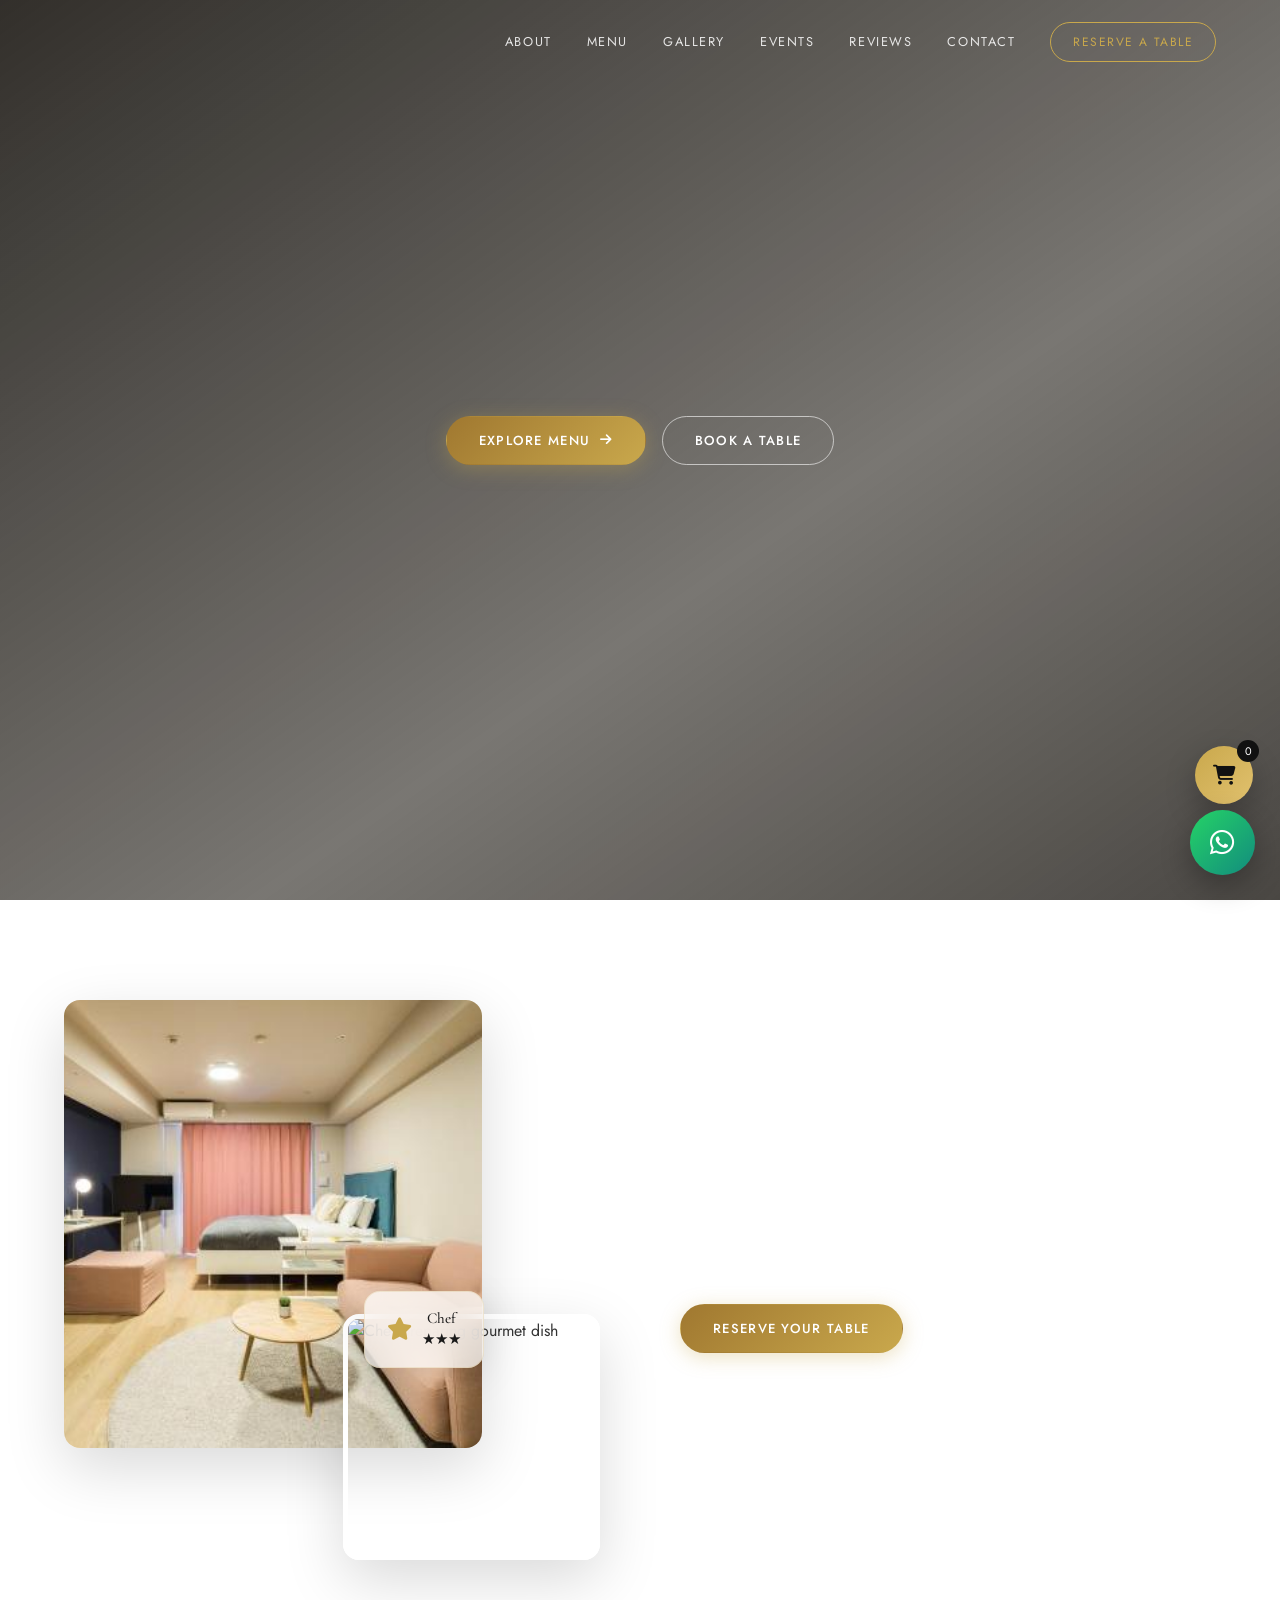
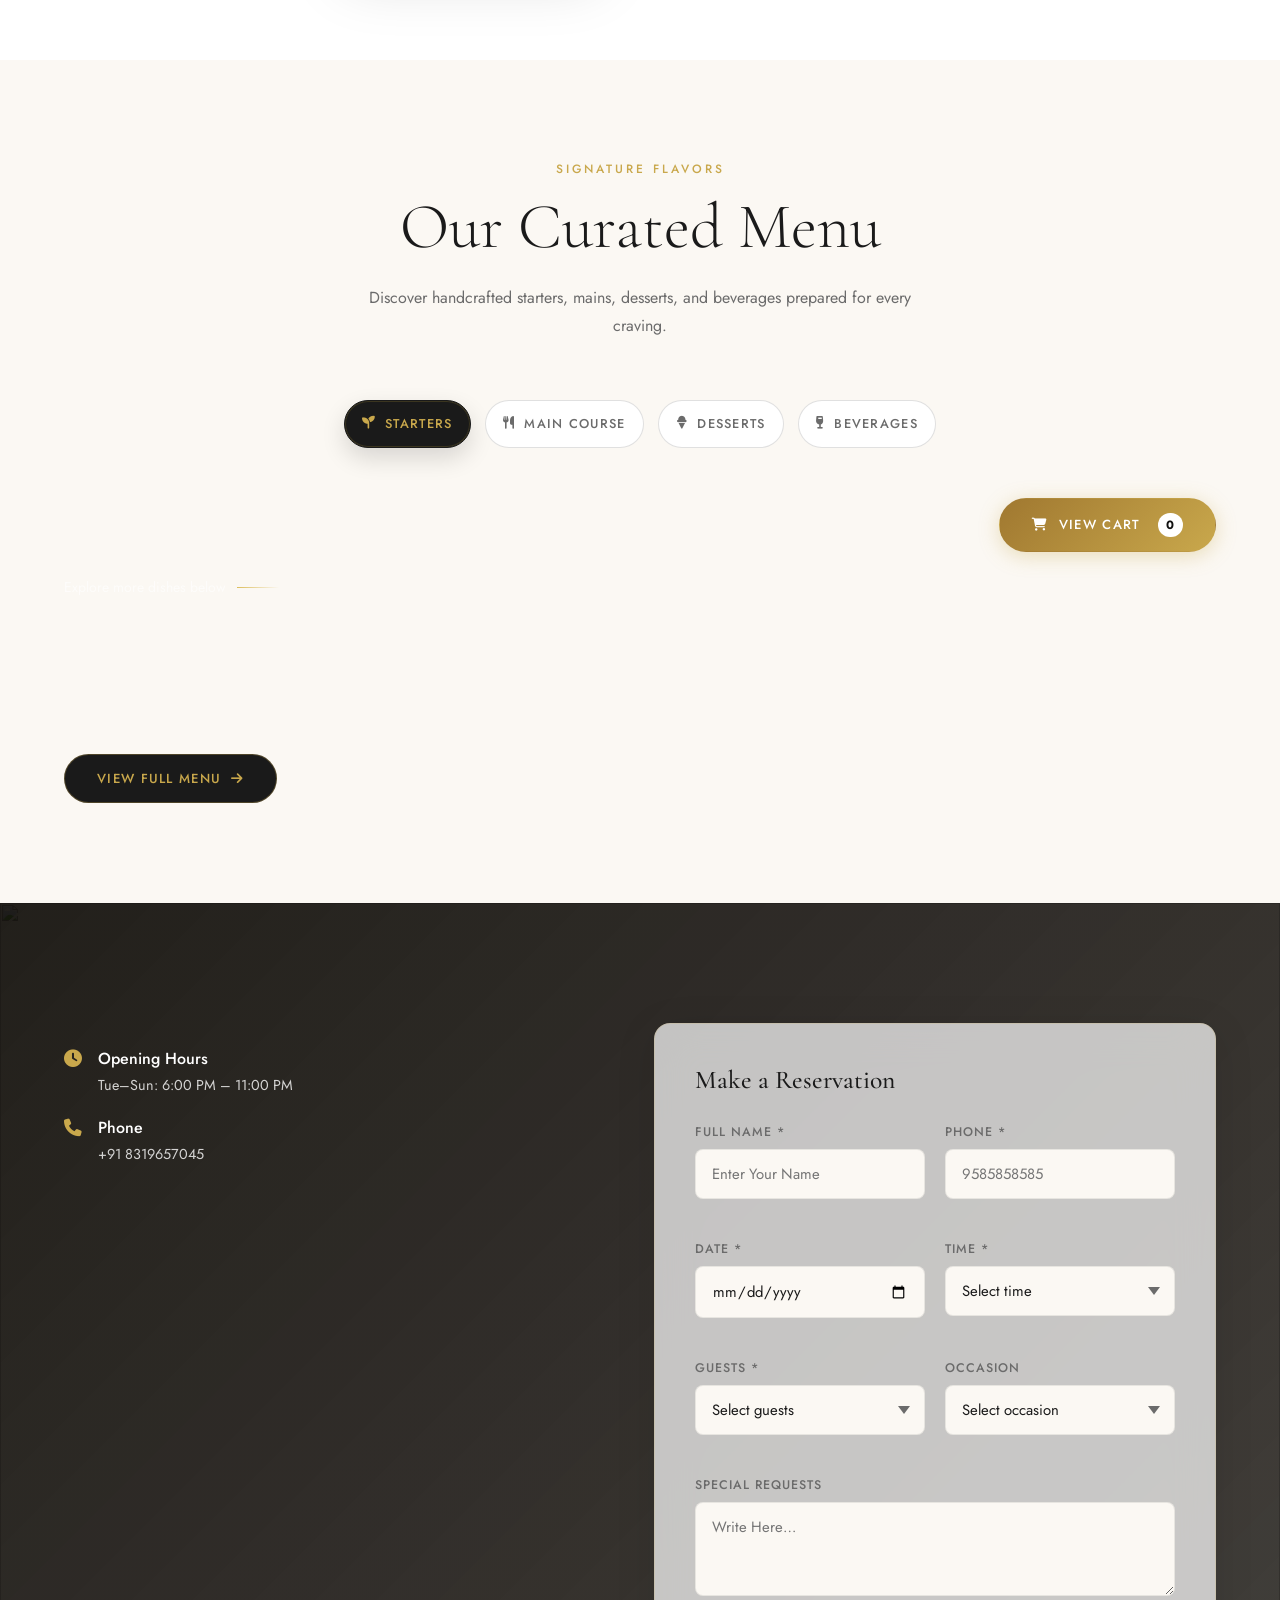
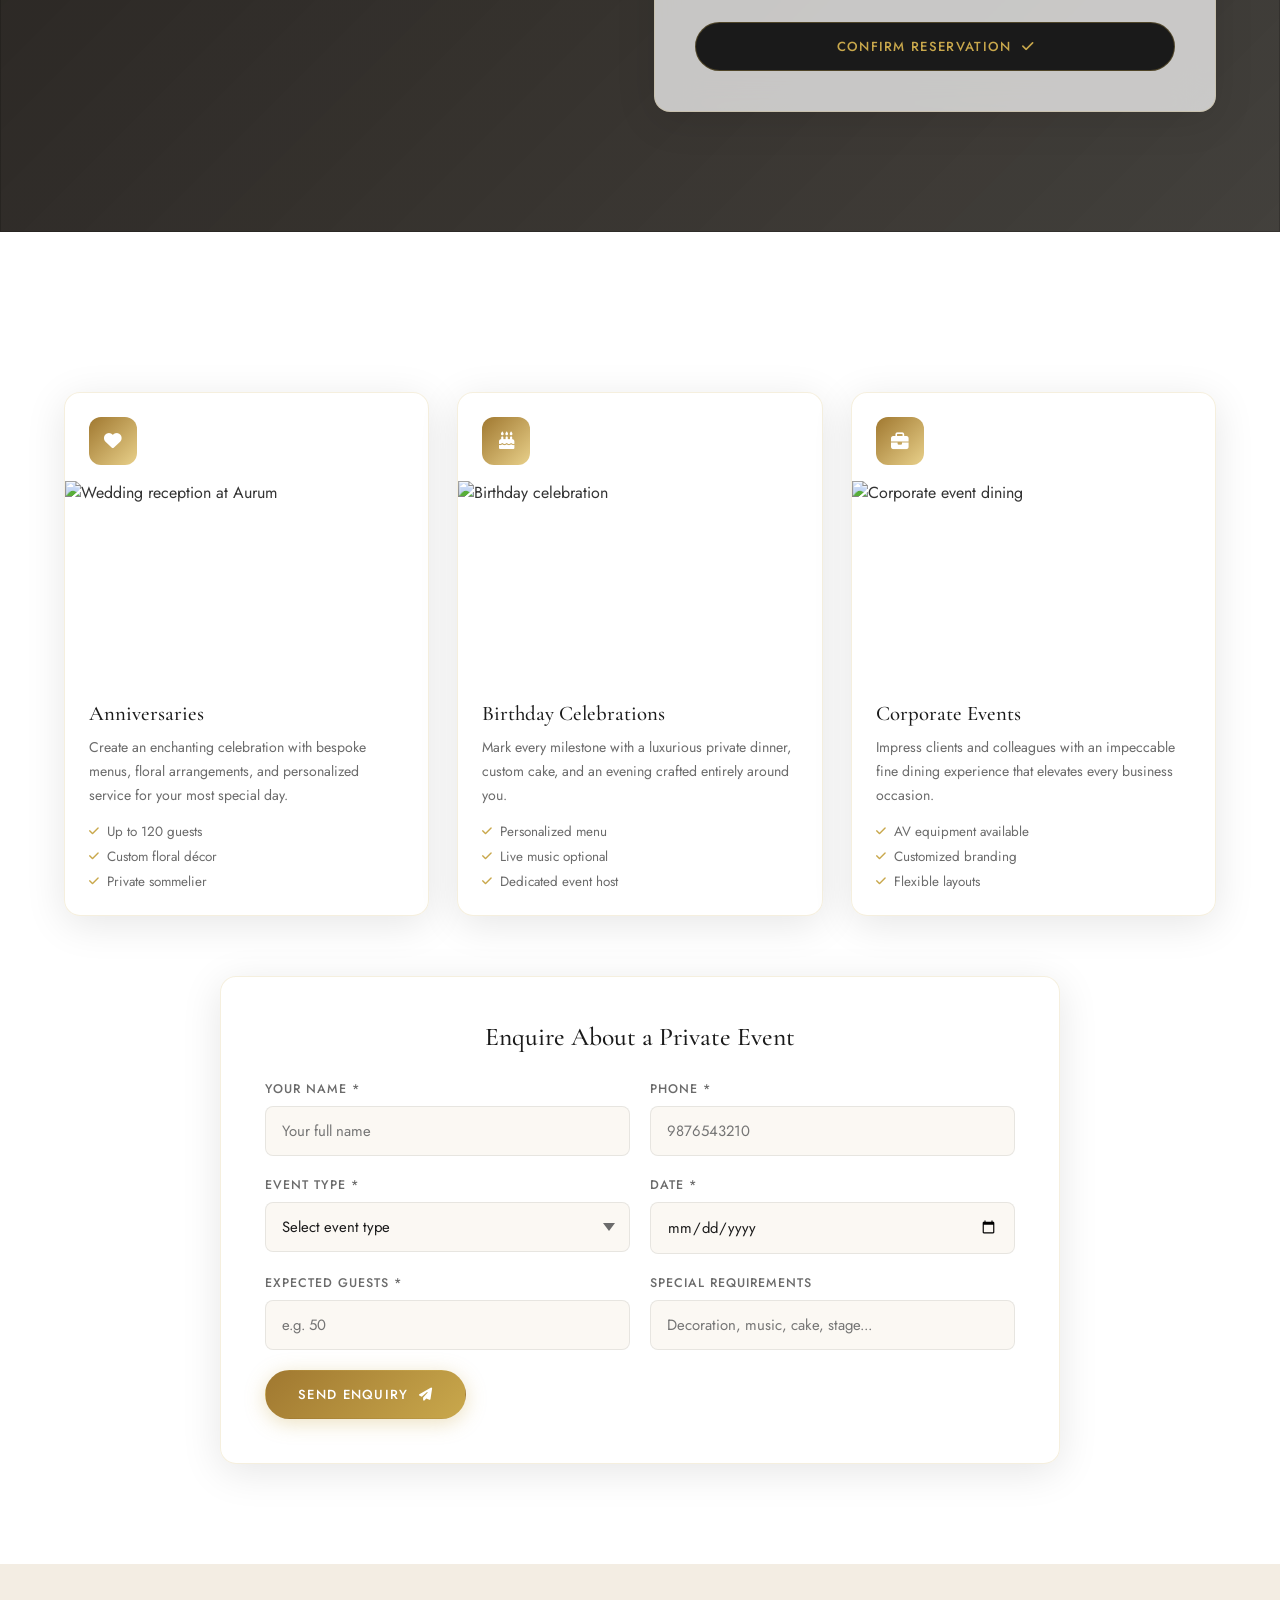
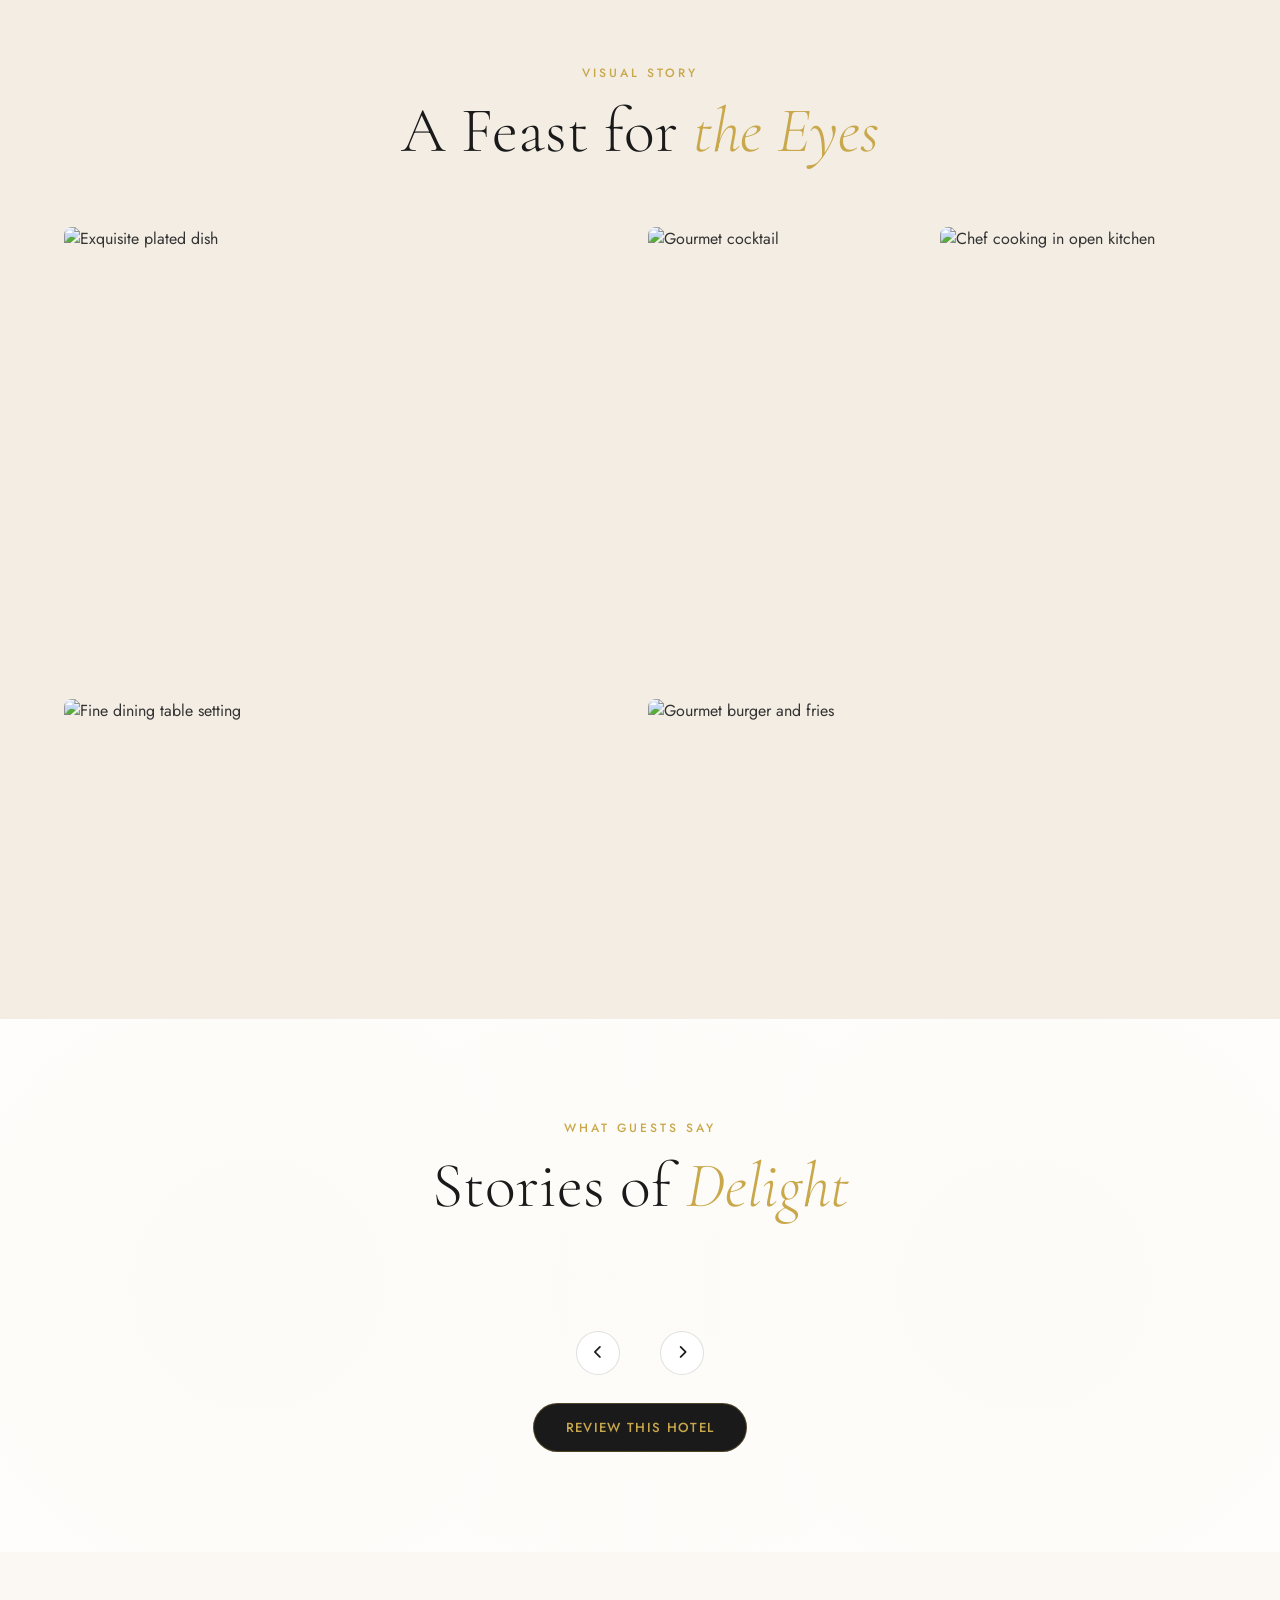
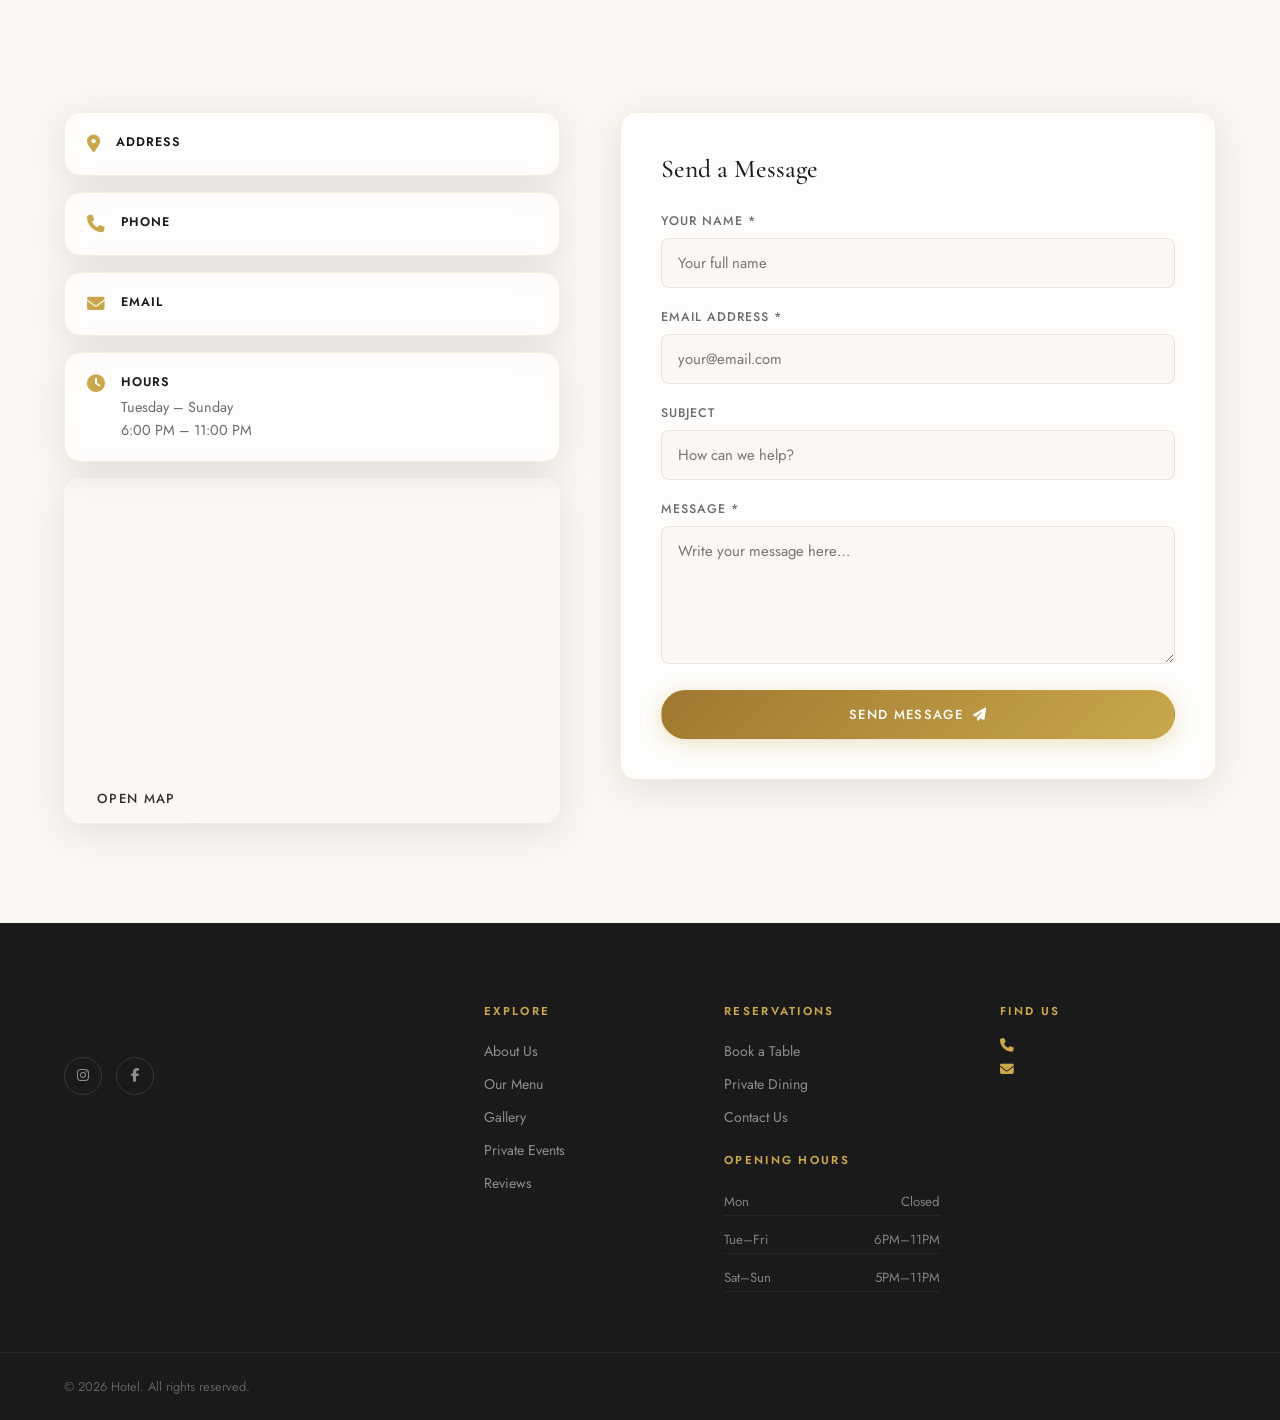
==== commit cd902d5c: "first commit frontend" ====
--- a/index.html
+++ b/index.html
@@ -73,6 +73,7 @@
   <!-- ─── HERO SECTION ─────────────────────────────────── -->
   <section id="hero" class="hero" aria-label="Hero">
     <canvas id="heroCanvas" aria-hidden="true"></canvas>
+    <img id="heroBackgroundImage" class="hero-background-image" alt="" hidden decoding="async" fetchpriority="high" referrerpolicy="no-referrer" />
     <div class="hero-overlay" aria-hidden="true"></div>
     <div class="hero-content">
       <!-- <div class="hero-badge" data-anim="fadeDown">Fine Dining Experience</div> -->
--- a/css/style.css
+++ b/css/style.css
@@ -510,11 +510,34 @@
   z-index: 0;
   transition: opacity var(--transition);
 }
+.hero-background-image {
+  position: absolute;
+  inset: 0;
+  width: 100%;
+  height: 100%;
+  object-fit: cover;
+  object-position: center;
+  z-index: 0;
+  opacity: 0;
+  transform: scale(1.02);
+  transition: opacity var(--transition), transform 1.2s ease;
+  pointer-events: none;
+}
+.hero[data-hero-background-image="true"] .hero-background-image {
+  opacity: 1;
+  transform: scale(1);
+}
+.hero[data-hero-background-image="true"][data-hero-scene-enabled="false"] .hero-background-image {
+  filter: saturate(0.94) brightness(0.82) contrast(1.04);
+}
 .hero[data-hero-scene-enabled="false"] {
   background:
     radial-gradient(circle at 18% 22%, rgba(201, 168, 76, 0.18), transparent 32%),
     radial-gradient(circle at 82% 18%, rgba(255, 213, 154, 0.14), transparent 28%),
     linear-gradient(135deg, #120f0a 0%, #1a1a1a 52%, #2b2217 100%);
+}
+.hero[data-hero-scene-enabled="false"][data-hero-background-image="true"] {
+  background: #120f0a;
 }
 .hero-overlay {
   position: absolute;
@@ -525,7 +548,24 @@
     rgba(15, 12, 8, 0.55) 60%,
     rgba(15, 12, 8, 0.72) 100%
   );
+  overflow: hidden;
   z-index: 1;
+}
+.hero[data-hero-background-image="true"][data-hero-scene-enabled="false"] .hero-overlay {
+  background: linear-gradient(
+    128deg,
+    rgba(10, 8, 6, 0.86) 0%,
+    rgba(18, 12, 8, 0.44) 48%,
+    rgba(10, 8, 6, 0.78) 100%
+  );
+}
+.hero-overlay::after {
+  content: "";
+  position: absolute;
+  inset: 0;
+  opacity: 0;
+  pointer-events: none;
+  transition: opacity var(--transition);
 }
 .hero[data-hero-scene-preset="luxury"] .hero-overlay {
   background: linear-gradient(
@@ -559,6 +599,49 @@
     rgba(18, 12, 8, 0.66) 100%
   );
 }
+.hero[data-hero-scene-template="orbital"] .hero-overlay::after {
+  opacity: 1;
+  background:
+    radial-gradient(circle at 52% 42%, rgba(201, 168, 76, 0.16), transparent 24%),
+    radial-gradient(circle at 72% 28%, rgba(255, 245, 224, 0.12), transparent 20%);
+}
+.hero[data-hero-scene-template="sculptural"] .hero-overlay::after {
+  opacity: 1;
+  background:
+    linear-gradient(180deg, rgba(201, 168, 76, 0.08), transparent 22%),
+    radial-gradient(circle at 48% 38%, rgba(139, 105, 20, 0.18), transparent 28%);
+}
+.hero[data-hero-scene-template="constellation"] .hero-overlay::after {
+  opacity: 1;
+  background:
+    radial-gradient(circle at 24% 26%, rgba(255, 245, 224, 0.08), transparent 18%),
+    radial-gradient(circle at 74% 34%, rgba(201, 168, 76, 0.1), transparent 16%),
+    radial-gradient(circle at 52% 62%, rgba(255, 255, 255, 0.05), transparent 20%);
+}
+.hero[data-hero-scene-model-preset="coffee-cup"] .hero-overlay::after {
+  opacity: 1;
+  background:
+    radial-gradient(circle at 72% 40%, rgba(245, 234, 213, 0.12), transparent 18%),
+    radial-gradient(circle at 67% 58%, rgba(91, 57, 32, 0.14), transparent 22%);
+}
+.hero[data-hero-scene-model-preset="plated-dish"] .hero-overlay::after {
+  opacity: 1;
+  background:
+    radial-gradient(circle at 71% 48%, rgba(241, 230, 211, 0.1), transparent 20%),
+    radial-gradient(circle at 63% 56%, rgba(76, 125, 63, 0.12), transparent 18%);
+}
+.hero[data-hero-scene-model-preset="dessert"] .hero-overlay::after {
+  opacity: 1;
+  background:
+    radial-gradient(circle at 72% 40%, rgba(240, 224, 187, 0.12), transparent 18%),
+    radial-gradient(circle at 67% 58%, rgba(138, 22, 35, 0.12), transparent 16%);
+}
+.hero[data-hero-scene-model-preset="service-cloche"] .hero-overlay::after {
+  opacity: 1;
+  background:
+    radial-gradient(circle at 72% 42%, rgba(245, 231, 198, 0.12), transparent 18%),
+    radial-gradient(circle at 66% 56%, rgba(216, 192, 142, 0.12), transparent 22%);
+}
 .hero-content {
   position: relative;
   z-index: 2;
@@ -566,6 +649,9 @@
   color: var(--white);
   padding: 0 20px;
   max-width: 860px;
+}
+.hero[data-hero-background-image="true"][data-hero-scene-enabled="false"] .hero-content {
+  text-shadow: 0 16px 36px rgba(0, 0, 0, 0.34);
 }
 .hero-badge {
   display: inline-block;
@@ -584,6 +670,41 @@
   transform: translateY(-20px);
   animation: heroFadeDown 0.8s ease 0.5s forwards;
 }
+.hero[data-hero-scene-template="orbital"] .hero-badge {
+  background: rgba(12, 10, 8, 0.18);
+  border-color: rgba(201, 168, 76, 0.52);
+  box-shadow: 0 0 30px rgba(201, 168, 76, 0.12);
+}
+.hero[data-hero-scene-template="sculptural"] .hero-badge {
+  background: rgba(20, 12, 8, 0.22);
+  border-color: rgba(232, 213, 163, 0.4);
+  box-shadow: 0 0 24px rgba(139, 105, 20, 0.14);
+}
+.hero[data-hero-scene-template="constellation"] .hero-badge {
+  background: rgba(10, 12, 18, 0.2);
+  border-color: rgba(255, 245, 224, 0.34);
+  box-shadow: 0 0 32px rgba(255, 245, 224, 0.08);
+}
+.hero[data-hero-scene-model-preset="coffee-cup"] .hero-badge {
+  background: rgba(34, 18, 10, 0.2);
+  border-color: rgba(245, 234, 213, 0.34);
+  box-shadow: 0 0 24px rgba(91, 57, 32, 0.14);
+}
+.hero[data-hero-scene-model-preset="plated-dish"] .hero-badge {
+  background: rgba(20, 16, 10, 0.22);
+  border-color: rgba(241, 230, 211, 0.34);
+  box-shadow: 0 0 28px rgba(76, 125, 63, 0.12);
+}
+.hero[data-hero-scene-model-preset="dessert"] .hero-badge {
+  background: rgba(28, 14, 14, 0.22);
+  border-color: rgba(240, 224, 187, 0.34);
+  box-shadow: 0 0 28px rgba(138, 22, 35, 0.1);
+}
+.hero[data-hero-scene-model-preset="service-cloche"] .hero-badge {
+  background: rgba(24, 16, 10, 0.2);
+  border-color: rgba(245, 231, 198, 0.32);
+  box-shadow: 0 0 30px rgba(216, 192, 142, 0.12);
+}
 .hero-title {
   font-family: var(--font-display);
   font-size: clamp(3.2rem, 8vw, 7rem);
@@ -609,6 +730,30 @@
 .hero-title .italic {
   font-style: italic;
   color: var(--gold-light);
+}
+.hero[data-hero-scene-template="orbital"] .hero-title .italic {
+  color: #f3d786;
+}
+.hero[data-hero-scene-template="sculptural"] .hero-title .italic {
+  color: #e8d5a3;
+}
+.hero[data-hero-scene-template="constellation"] .hero-title .italic {
+  color: #f6e8bf;
+}
+.hero[data-hero-scene-model-preset="coffee-cup"] .hero-title .italic {
+  color: #f5ead5;
+}
+.hero[data-hero-scene-model-preset="plated-dish"] .hero-title .italic {
+  color: #f1e6d3;
+}
+.hero[data-hero-scene-model-preset="dessert"] .hero-title .italic {
+  color: #f0e0bb;
+}
+.hero[data-hero-scene-model-preset="service-cloche"] .hero-title .italic {
+  color: #f5e7c6;
+}
+.hero[data-hero-background-image="true"][data-hero-scene-enabled="false"] .hero-title {
+  letter-spacing: 0.01em;
 }
 .hero-sub {
   font-size: 1.05rem;
@@ -618,6 +763,9 @@
   margin-bottom: 40px;
   opacity: 0;
   animation: heroFadeUp 0.9s ease 1.3s forwards;
+}
+.hero[data-hero-background-image="true"][data-hero-scene-enabled="false"] .hero-sub {
+  color: rgba(255, 255, 255, 0.84);
 }
 .hero-btns {
   display: flex;
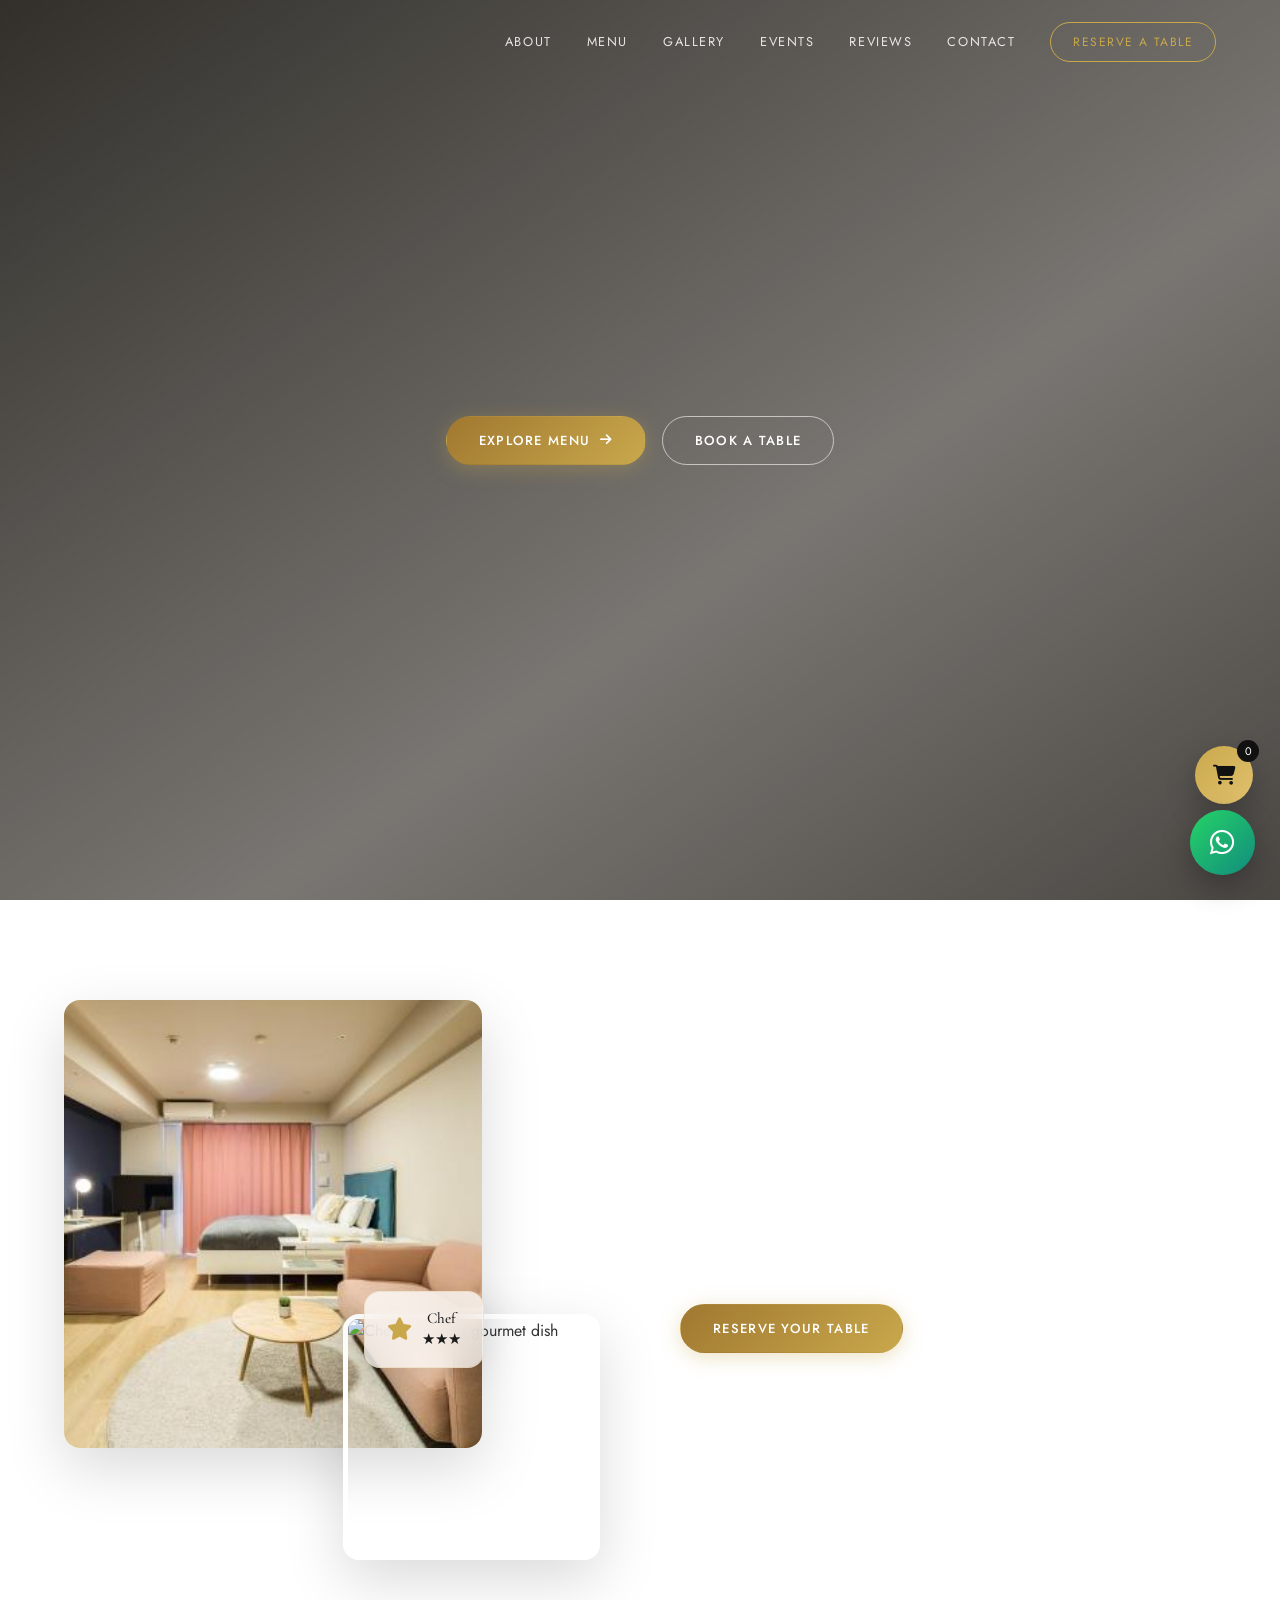
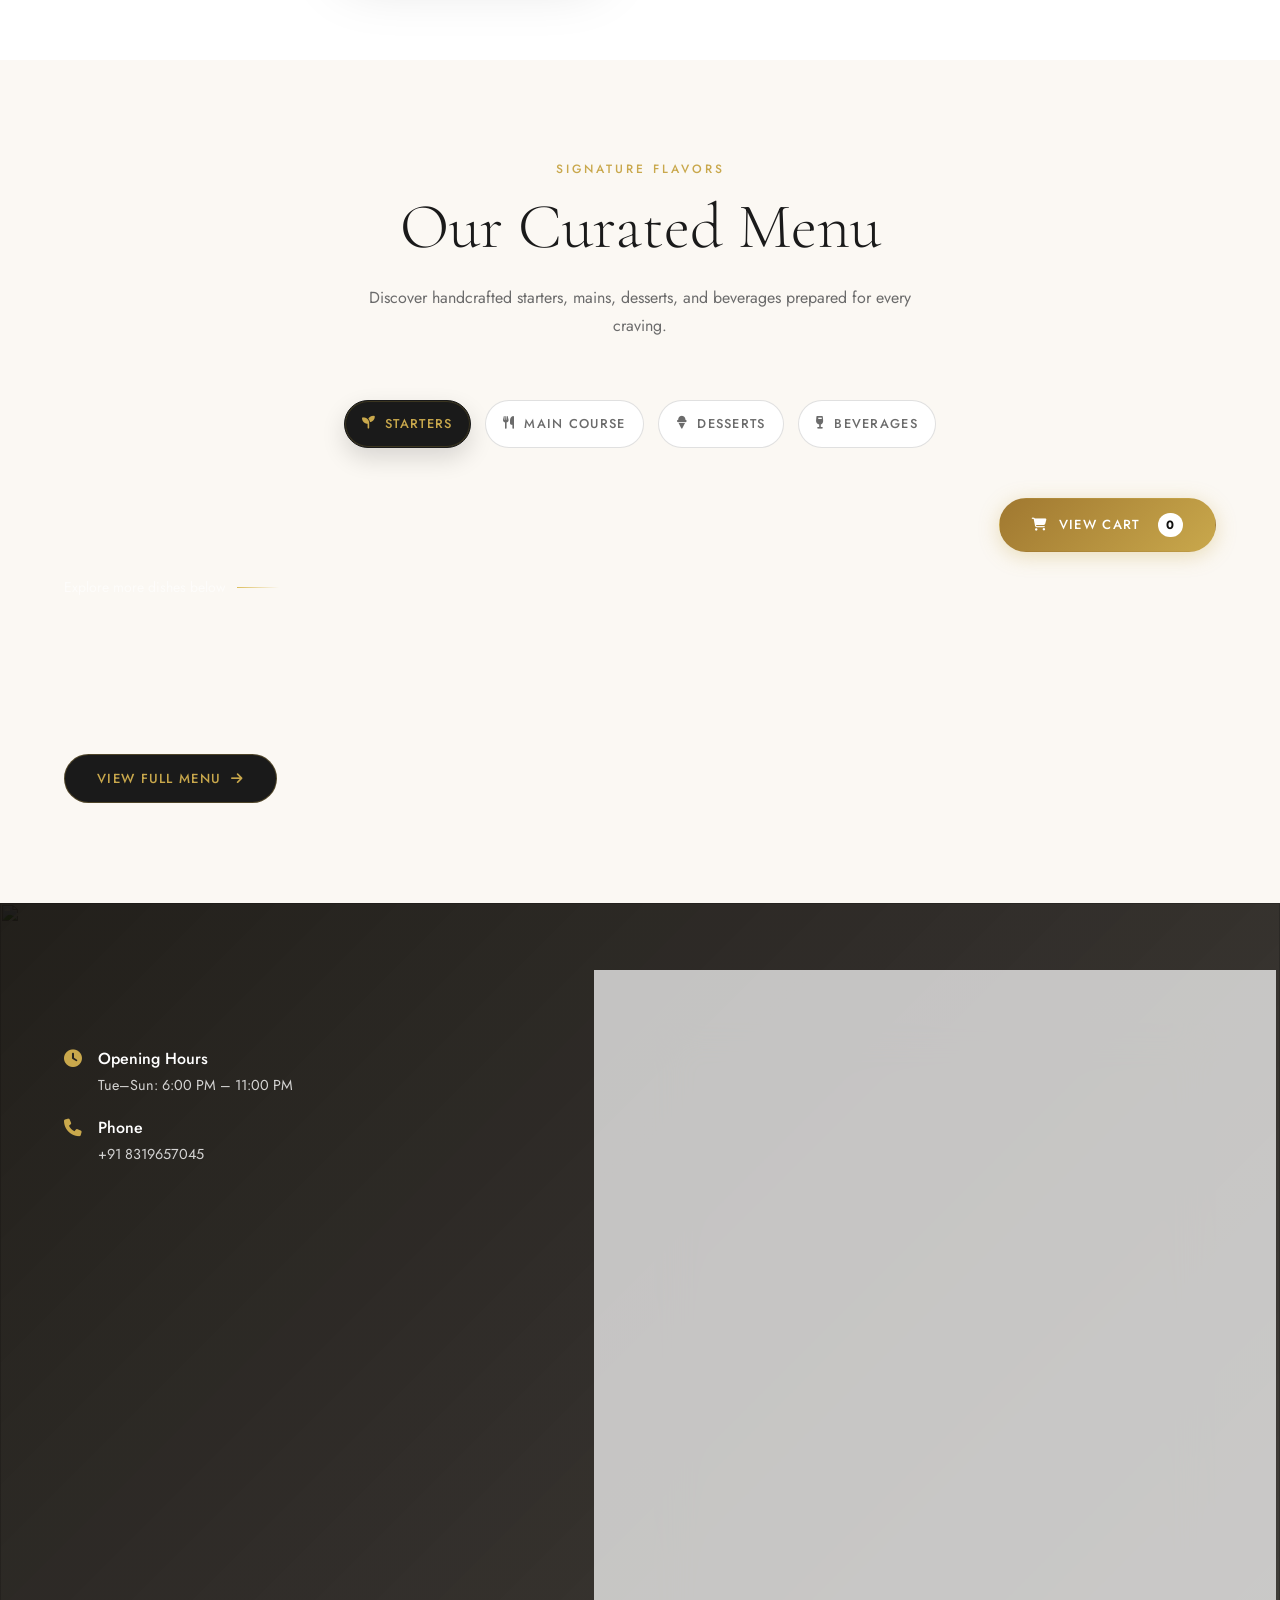
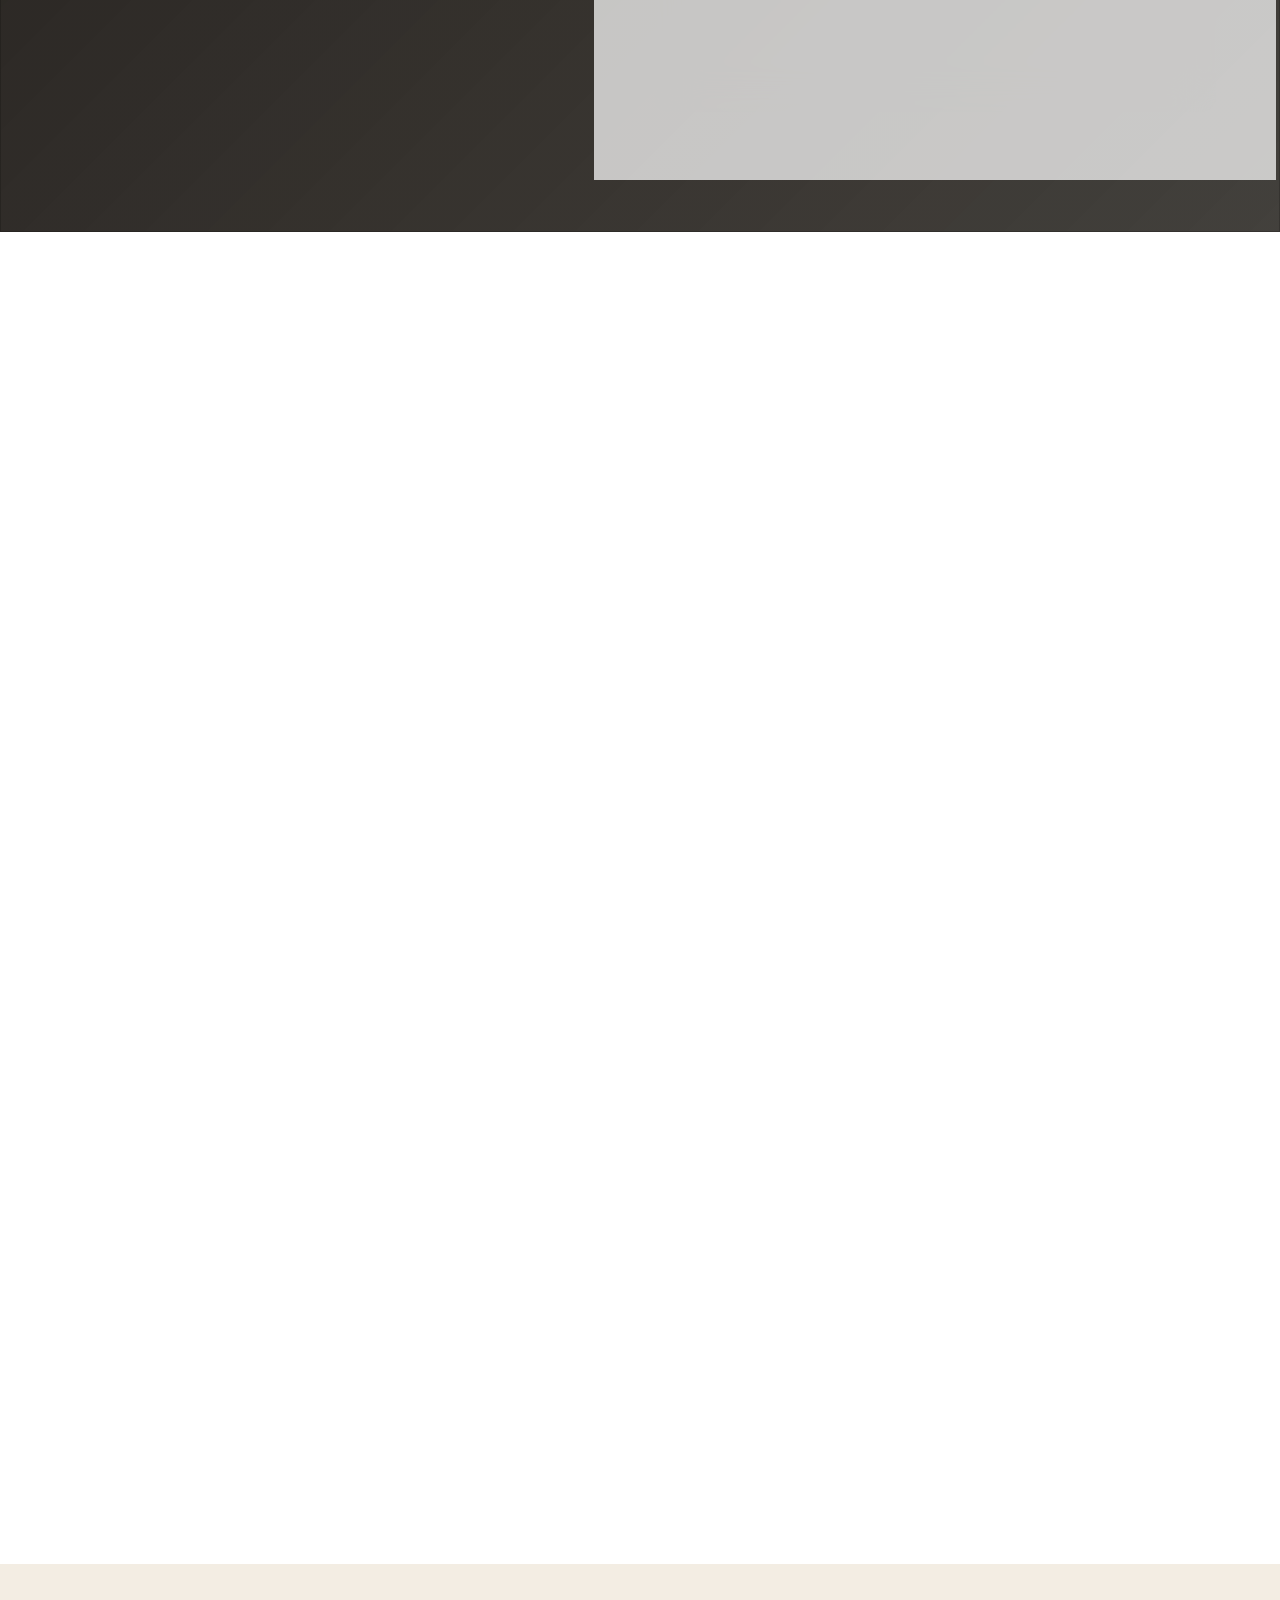
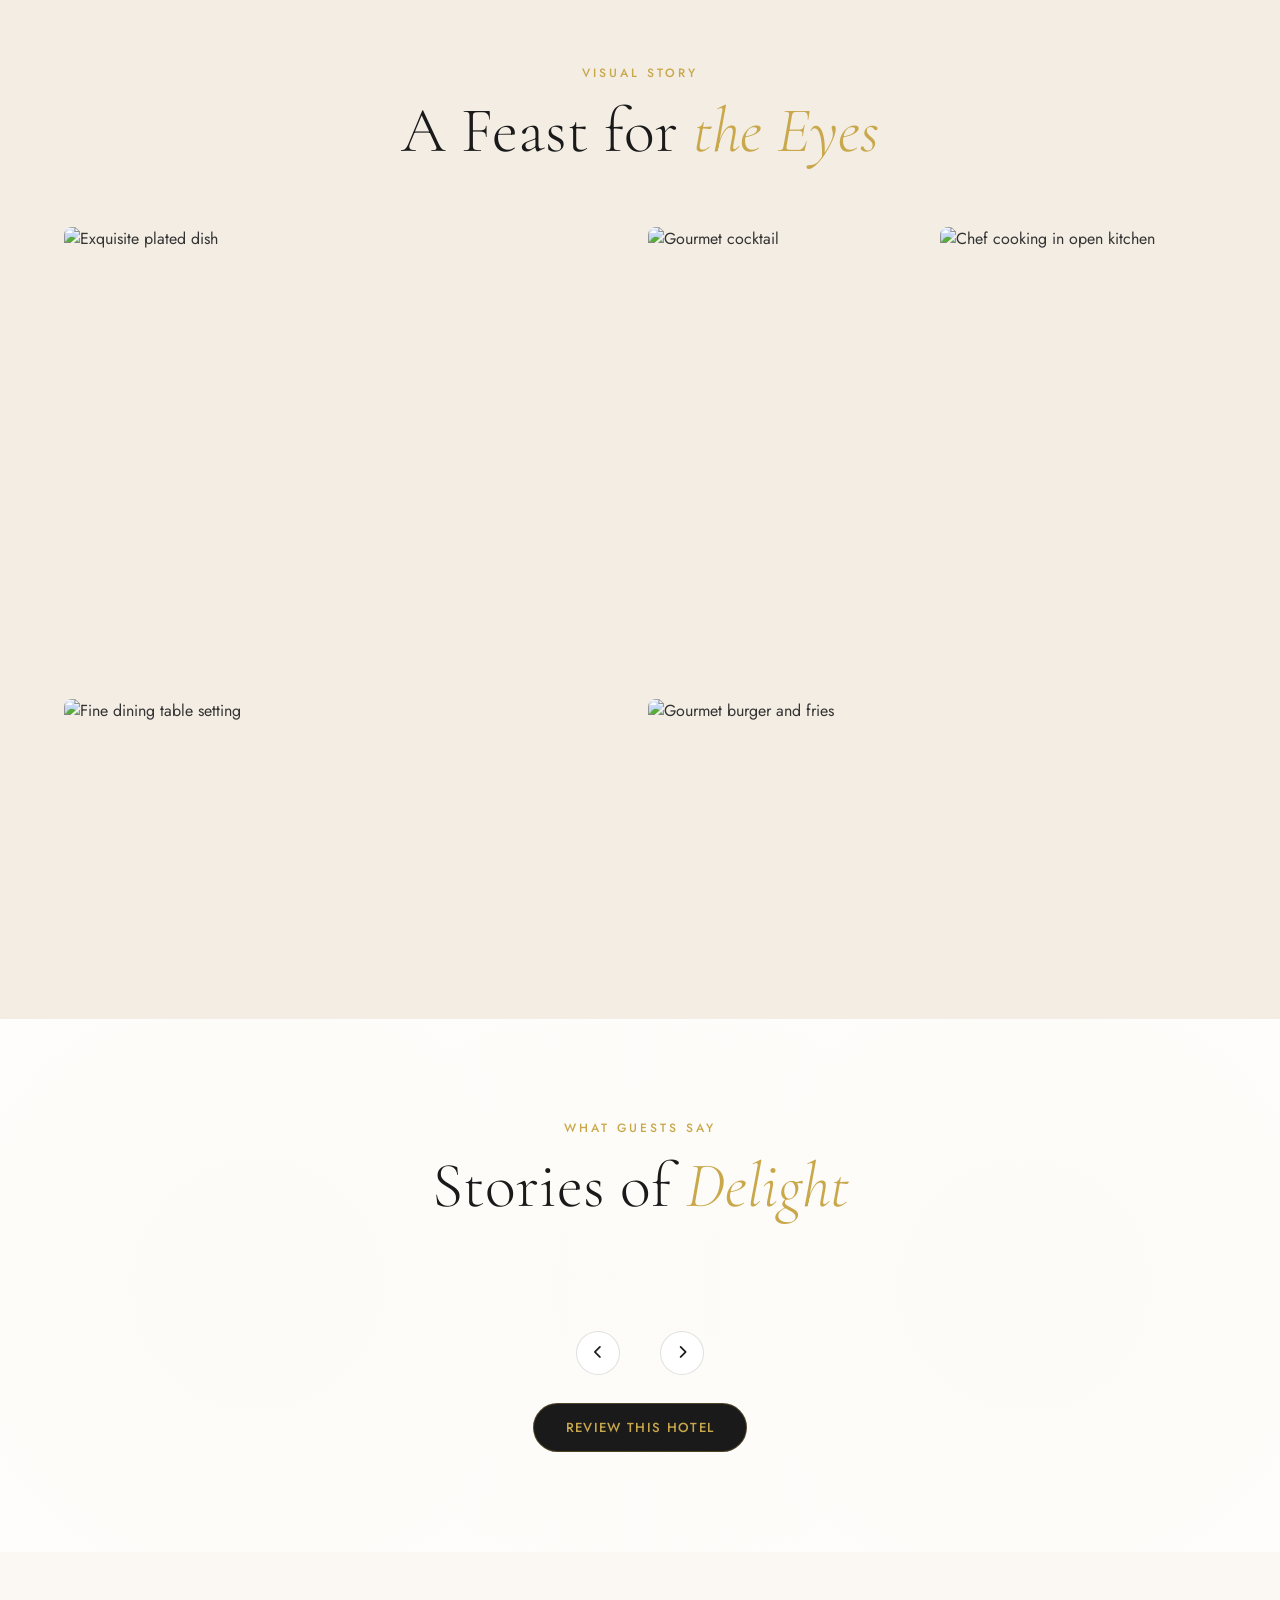
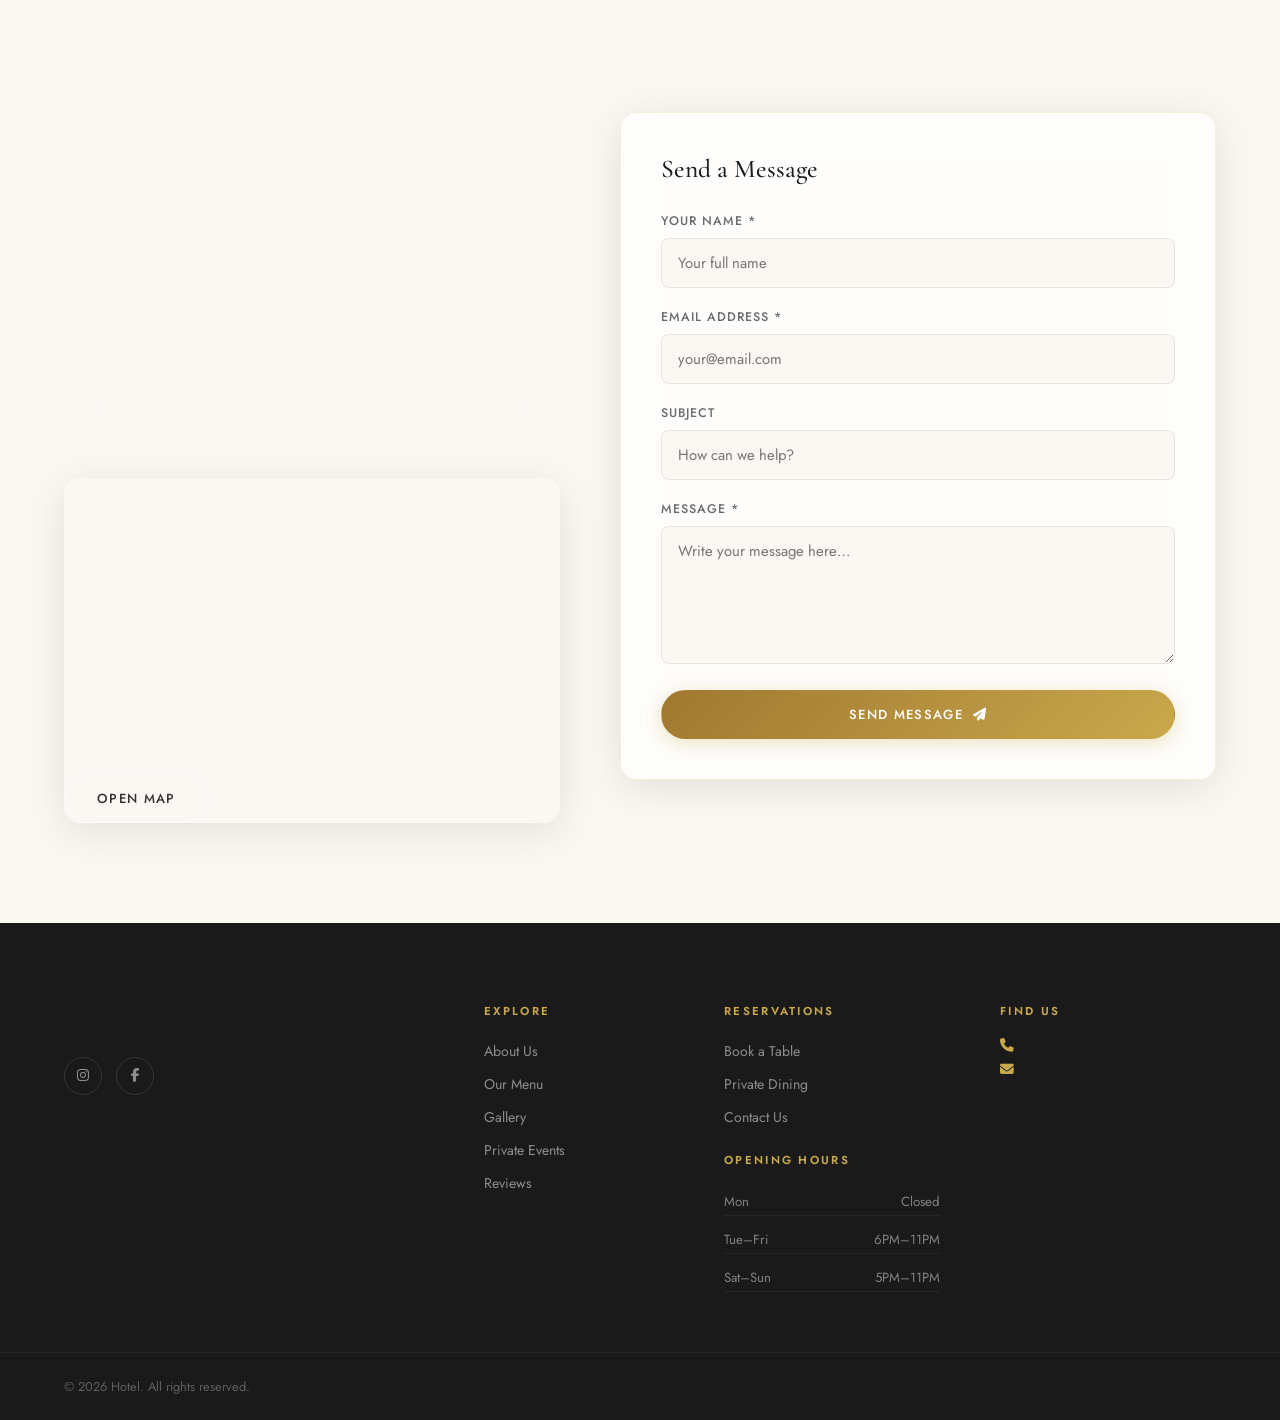
==== commit 4d6fe163: "first commit Frontend" ====
--- a/index.html
+++ b/index.html
@@ -304,7 +304,7 @@
 </div>
 
       <button type="submit" class="btn btn-gold btn-full">
-        <span>Place Order on WhatsApp</span>
+        <span>Place Order</span>
         <i class="fab fa-whatsapp" aria-hidden="true"></i>
       </button>
     </form>
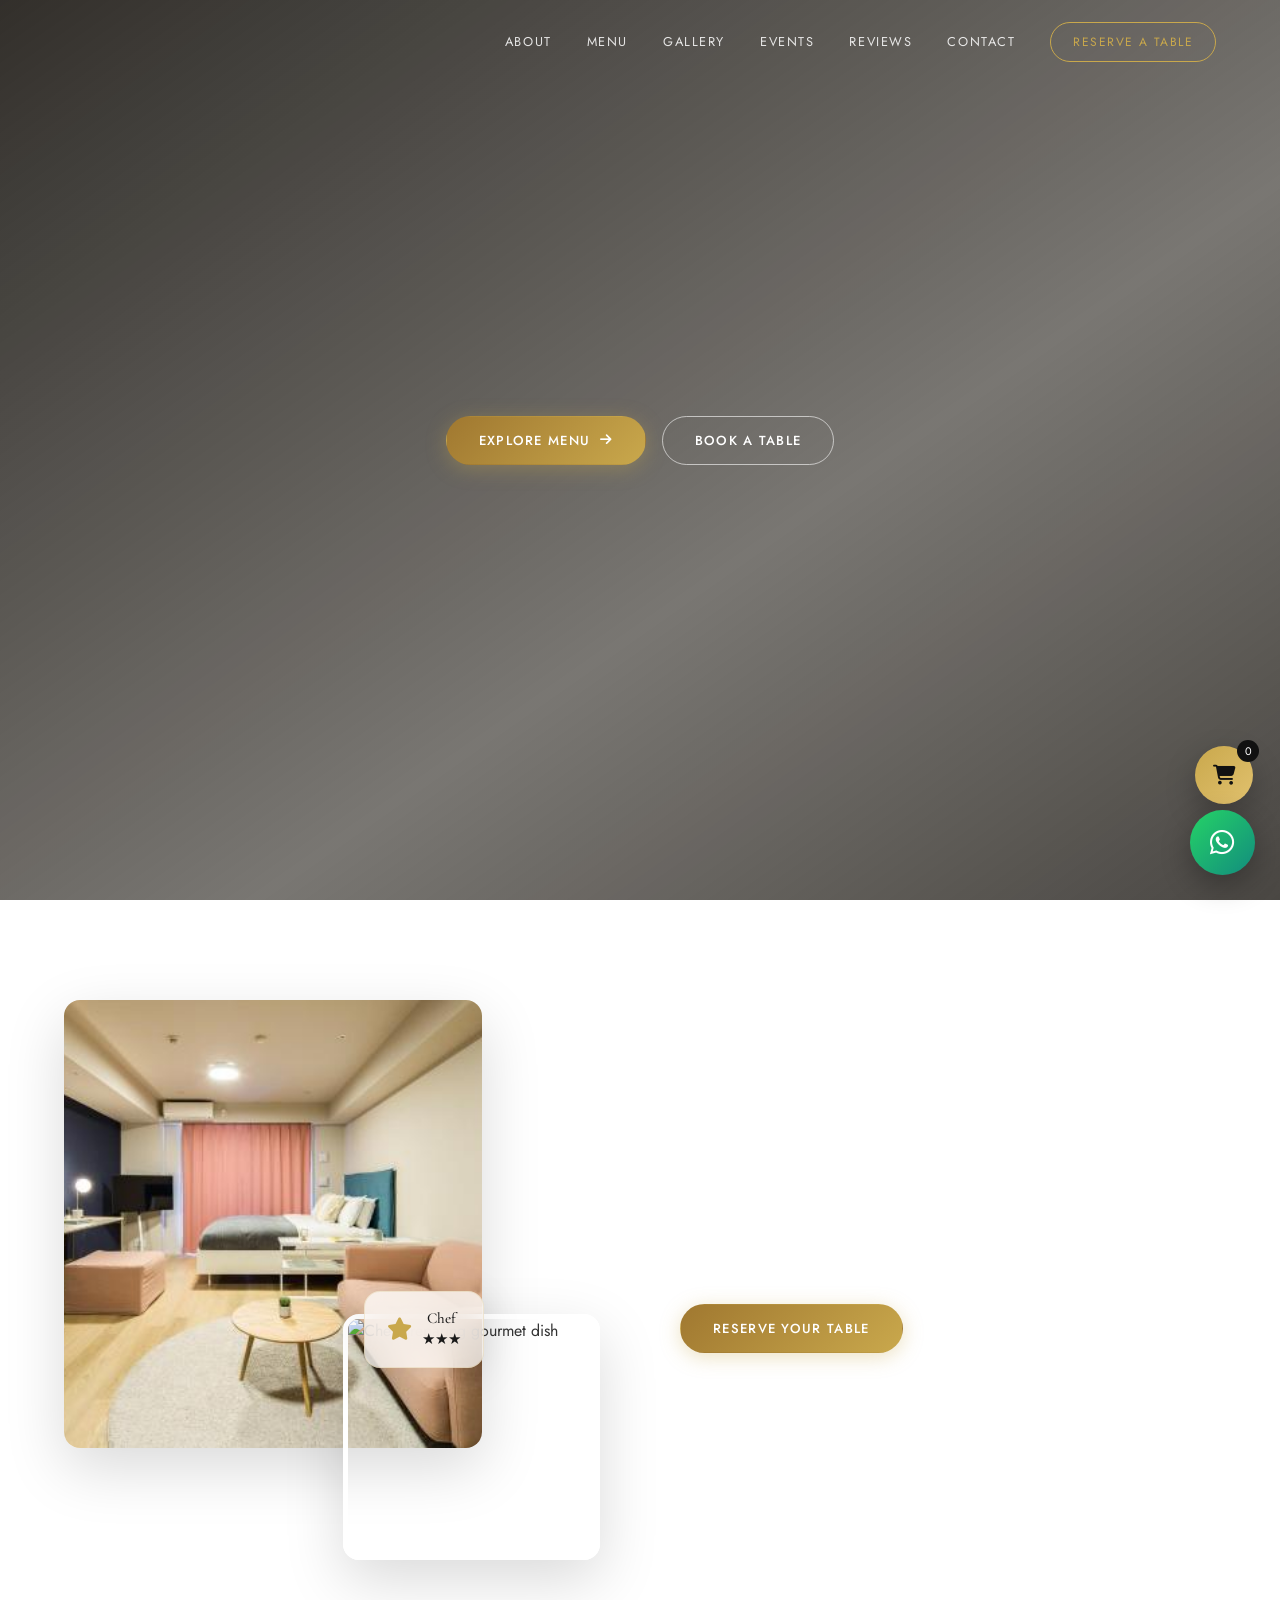
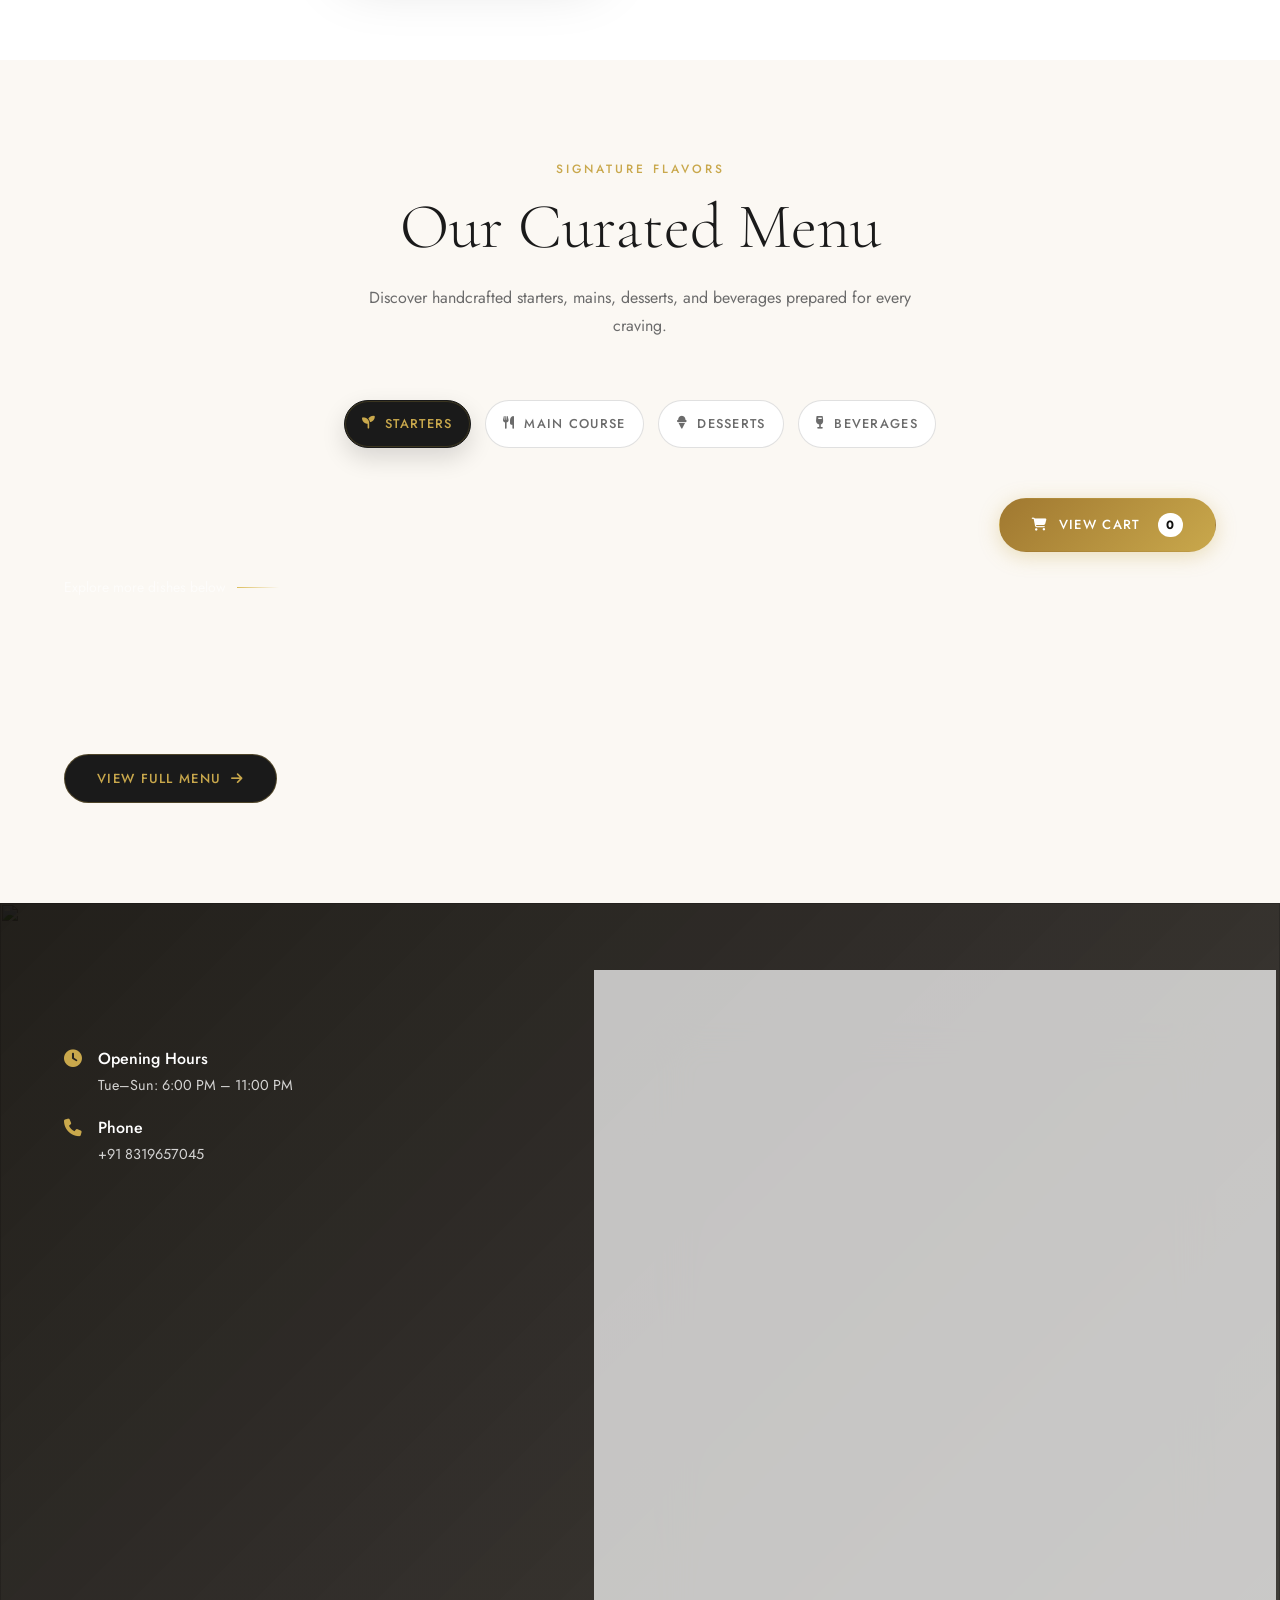
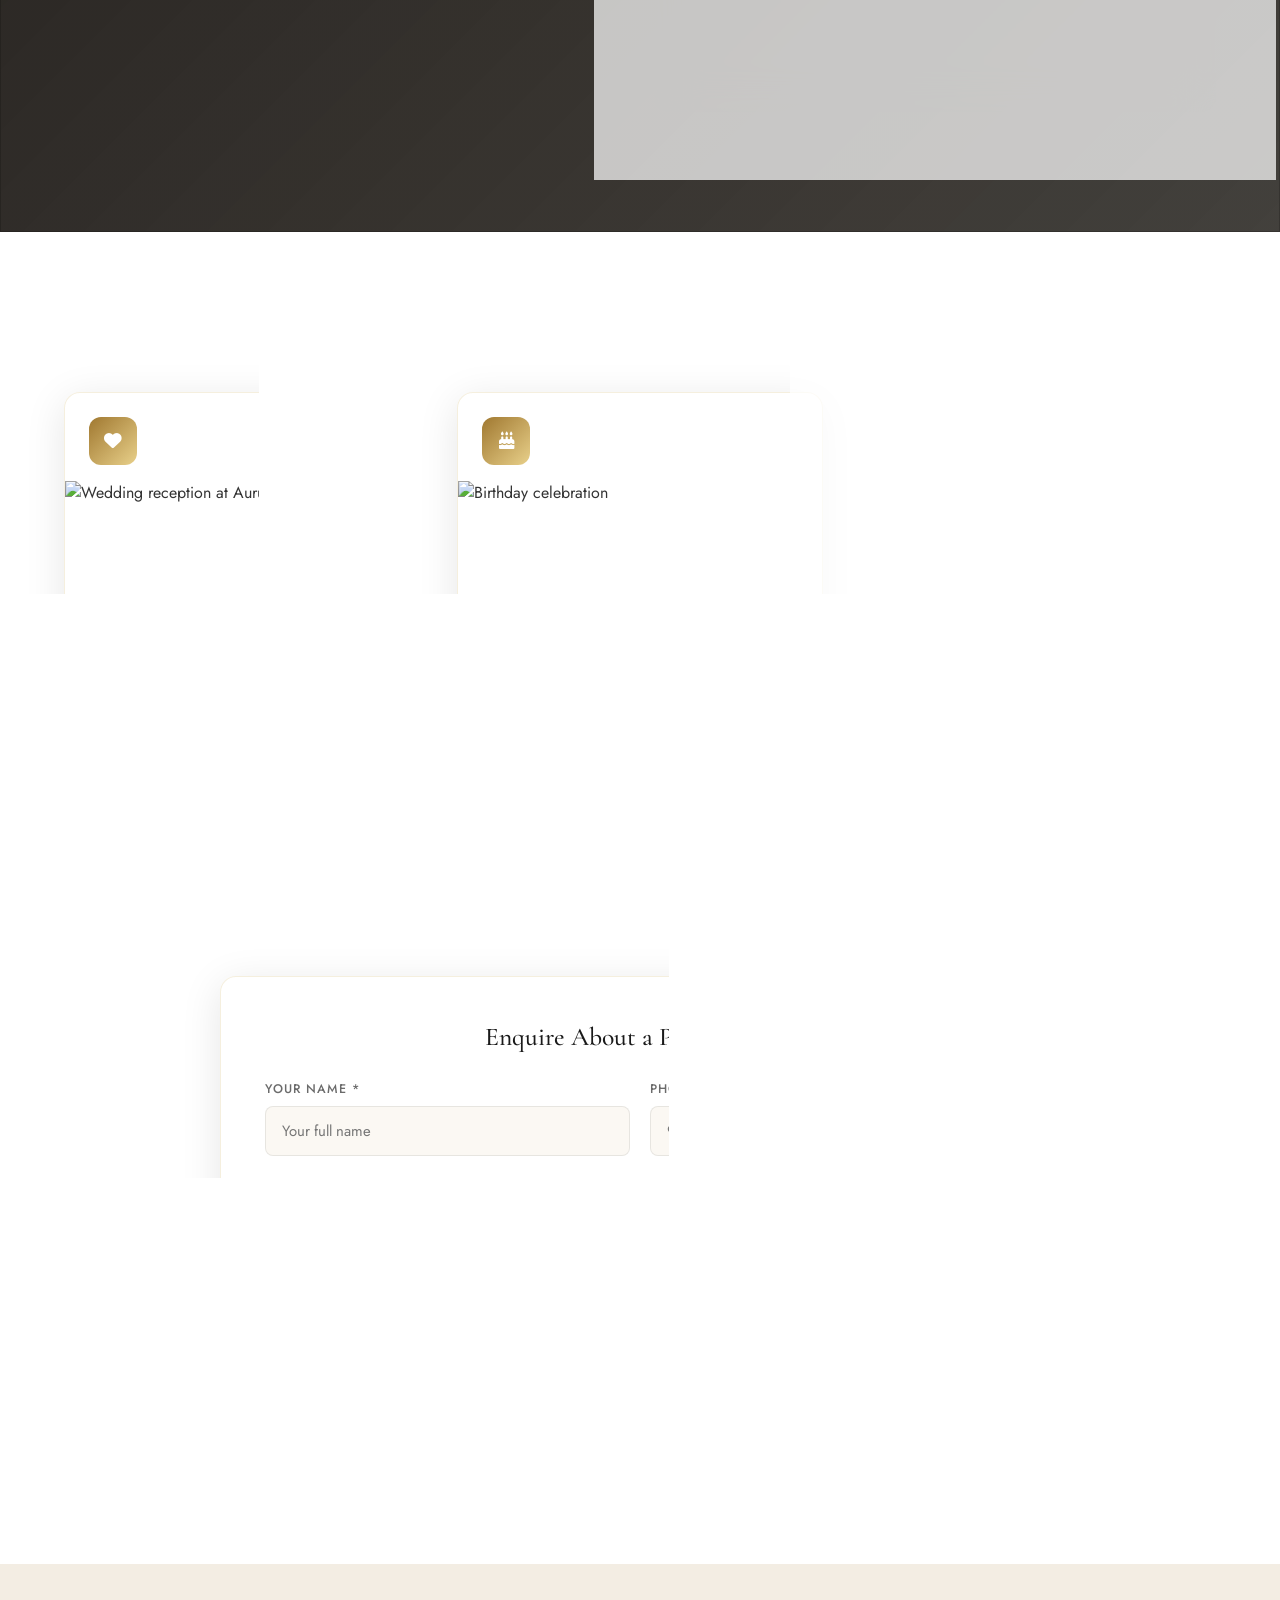
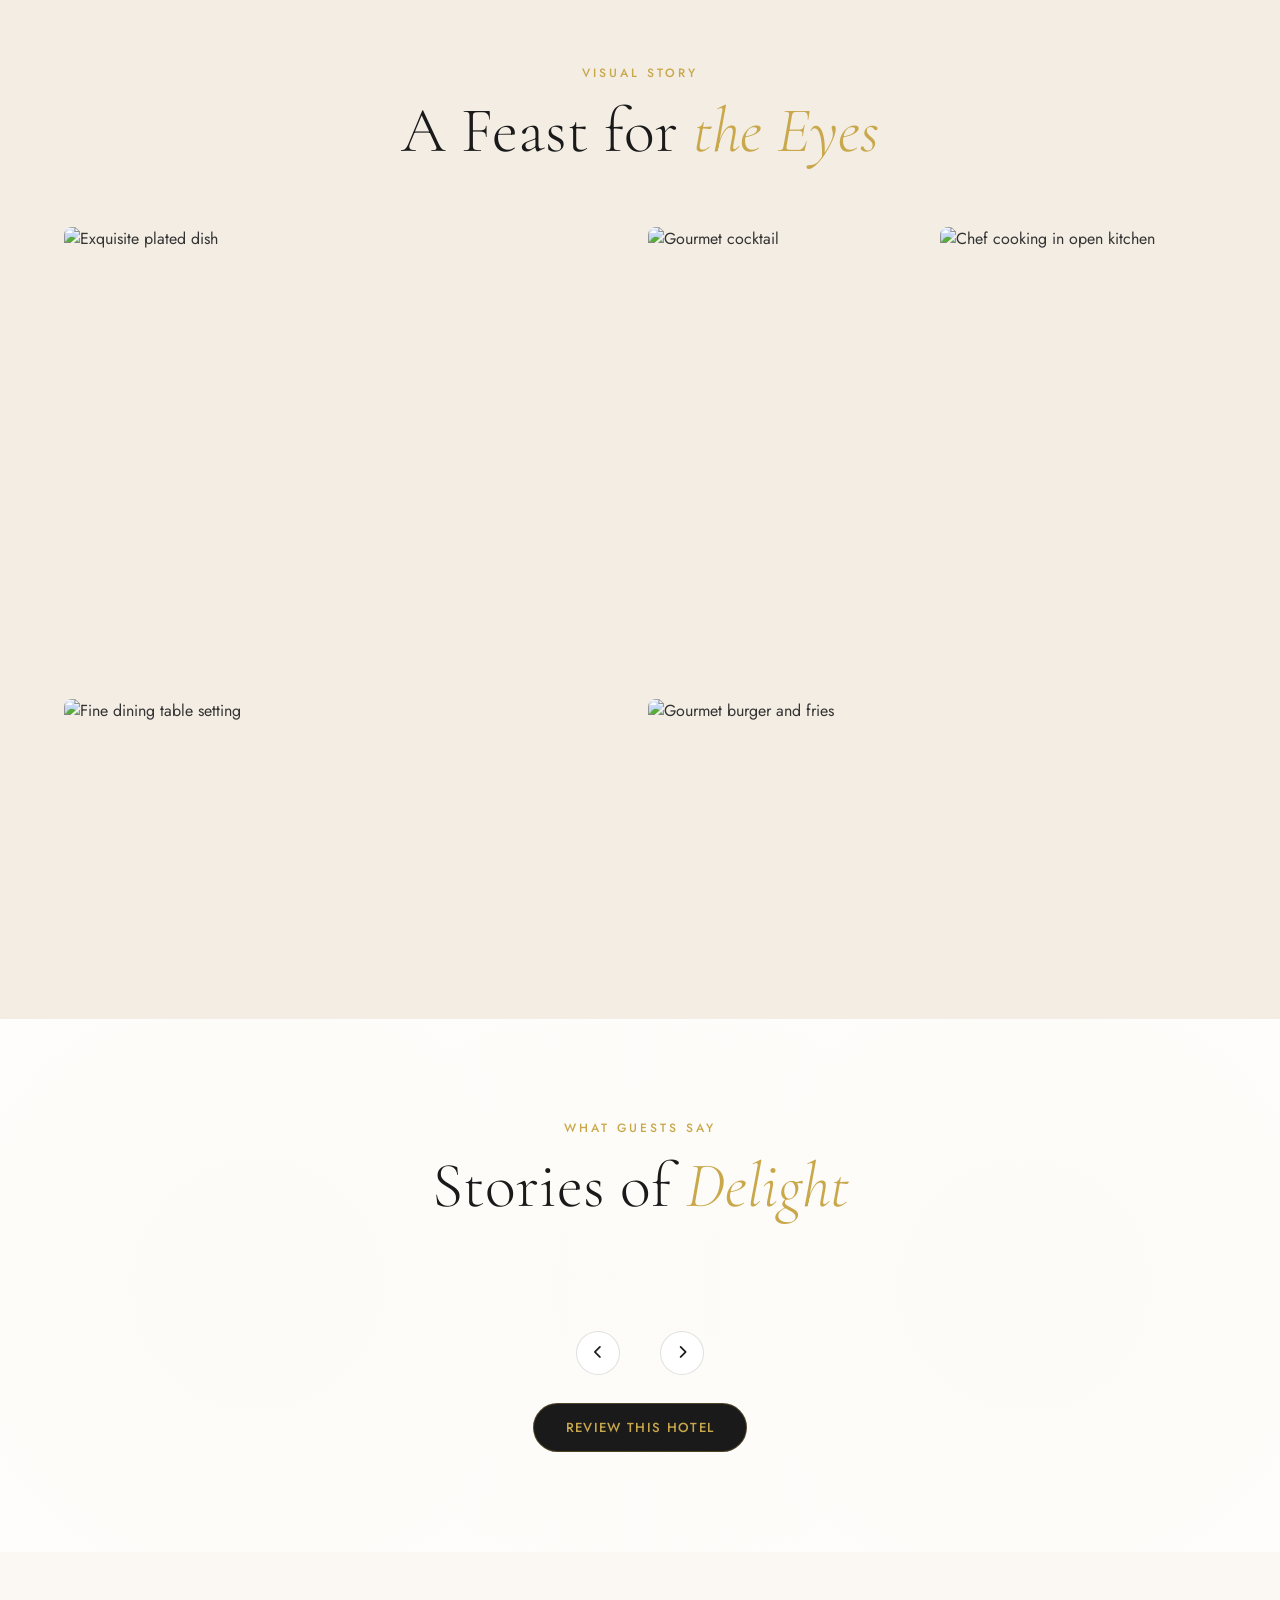
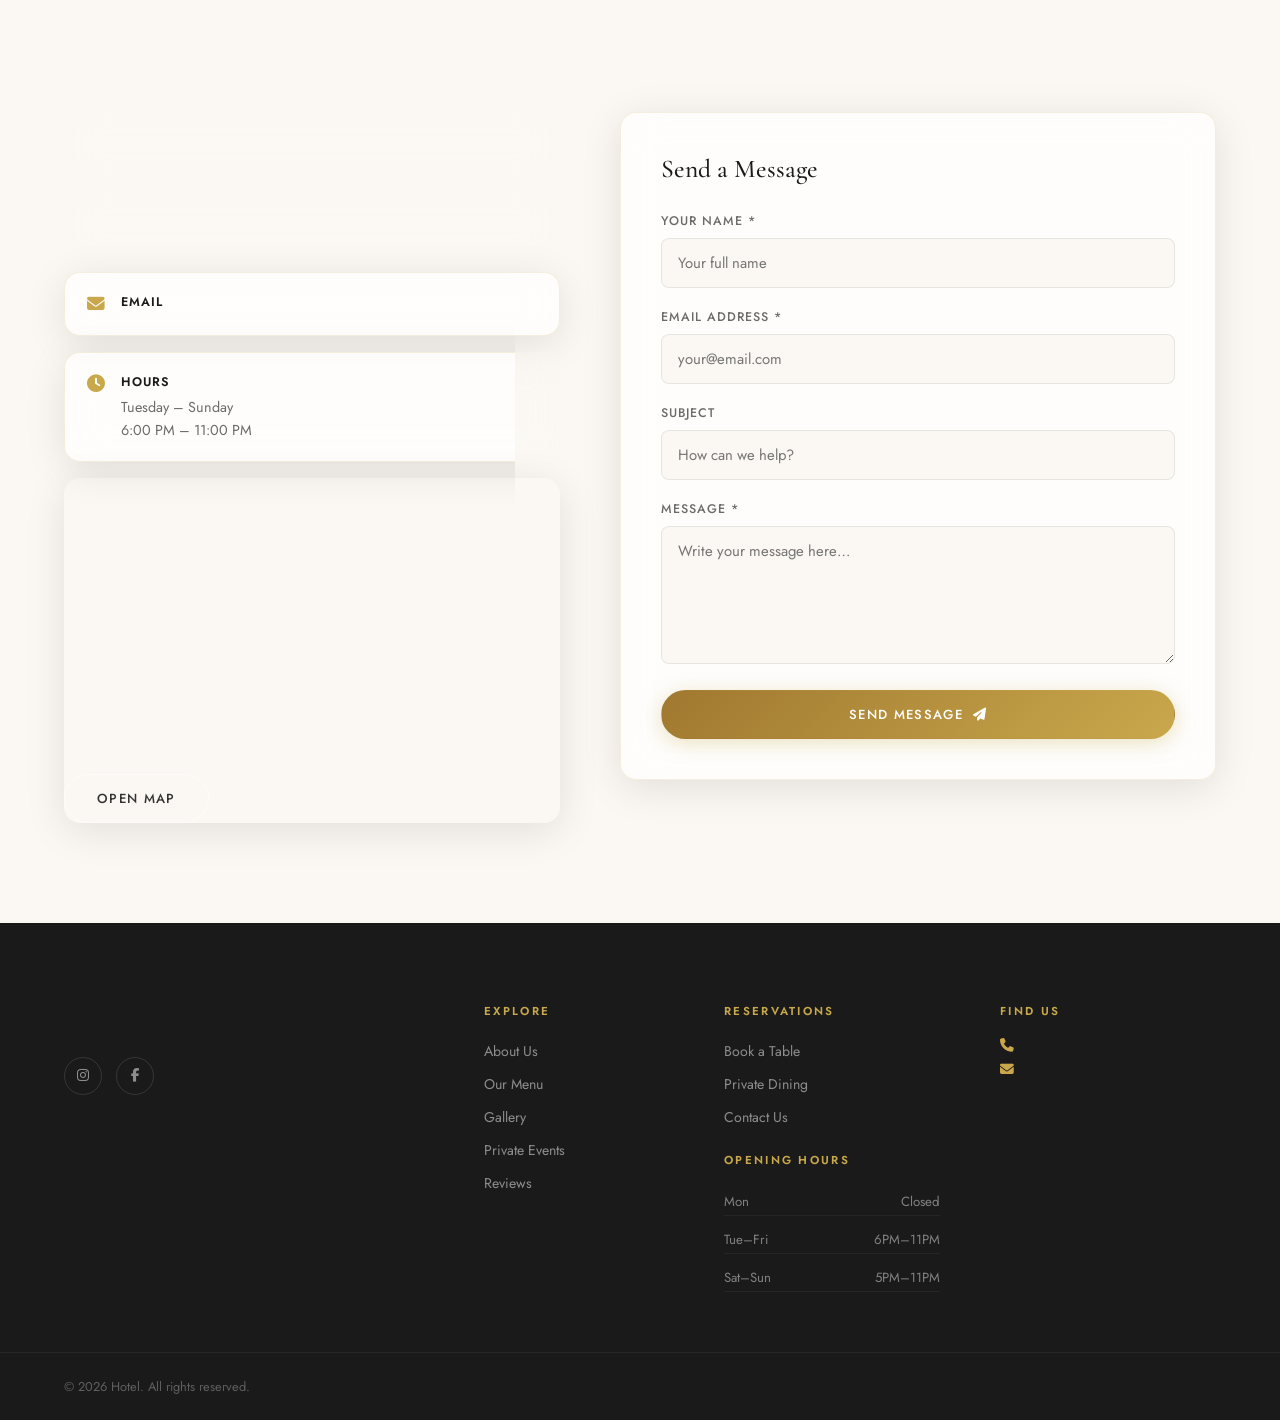
==== commit 3398754a: "first commit" ====
--- a/index.html
+++ b/index.html
@@ -3,6 +3,11 @@
 <head>
   <meta charset="UTF-8" />
   <meta name="viewport" content="width=device-width, initial-scale=1.0" />
+  <meta name="app-backend-base-url" content="" />
+  <meta name="app-api-base-url" content="" />
+  <meta name="app-allow-order-whatsapp-fallback-on-save-failure" content="" />
+  <meta name="app-open-whatsapp-after-verified-online-payment" content="" />
+  <meta name="app-contact-sheet-url" content="" />
   <title>Hotel Dining Experience</title>
   <meta name="description" content="Discover hotel dining, menus, reservations, gallery, reviews, and contact details for your selected hotel." />
   <meta name="keywords" content="hotel dining, restaurant menu, reservation, private events, hotel gallery" />
@@ -916,6 +921,7 @@
   <script data-cfasync="false" src="/cdn-cgi/scripts/5c5dd728/cloudflare-static/email-decode.min.js"></script><script src="js/three-scene.js" defer></script>
   <script src="js/app-config.js"></script>
   <script src="js/data-loader.js" defer></script>
+  <script src="js/assistant-action-bridge.js"></script>
   <script src="js/main.js"></script>
 
 </body>
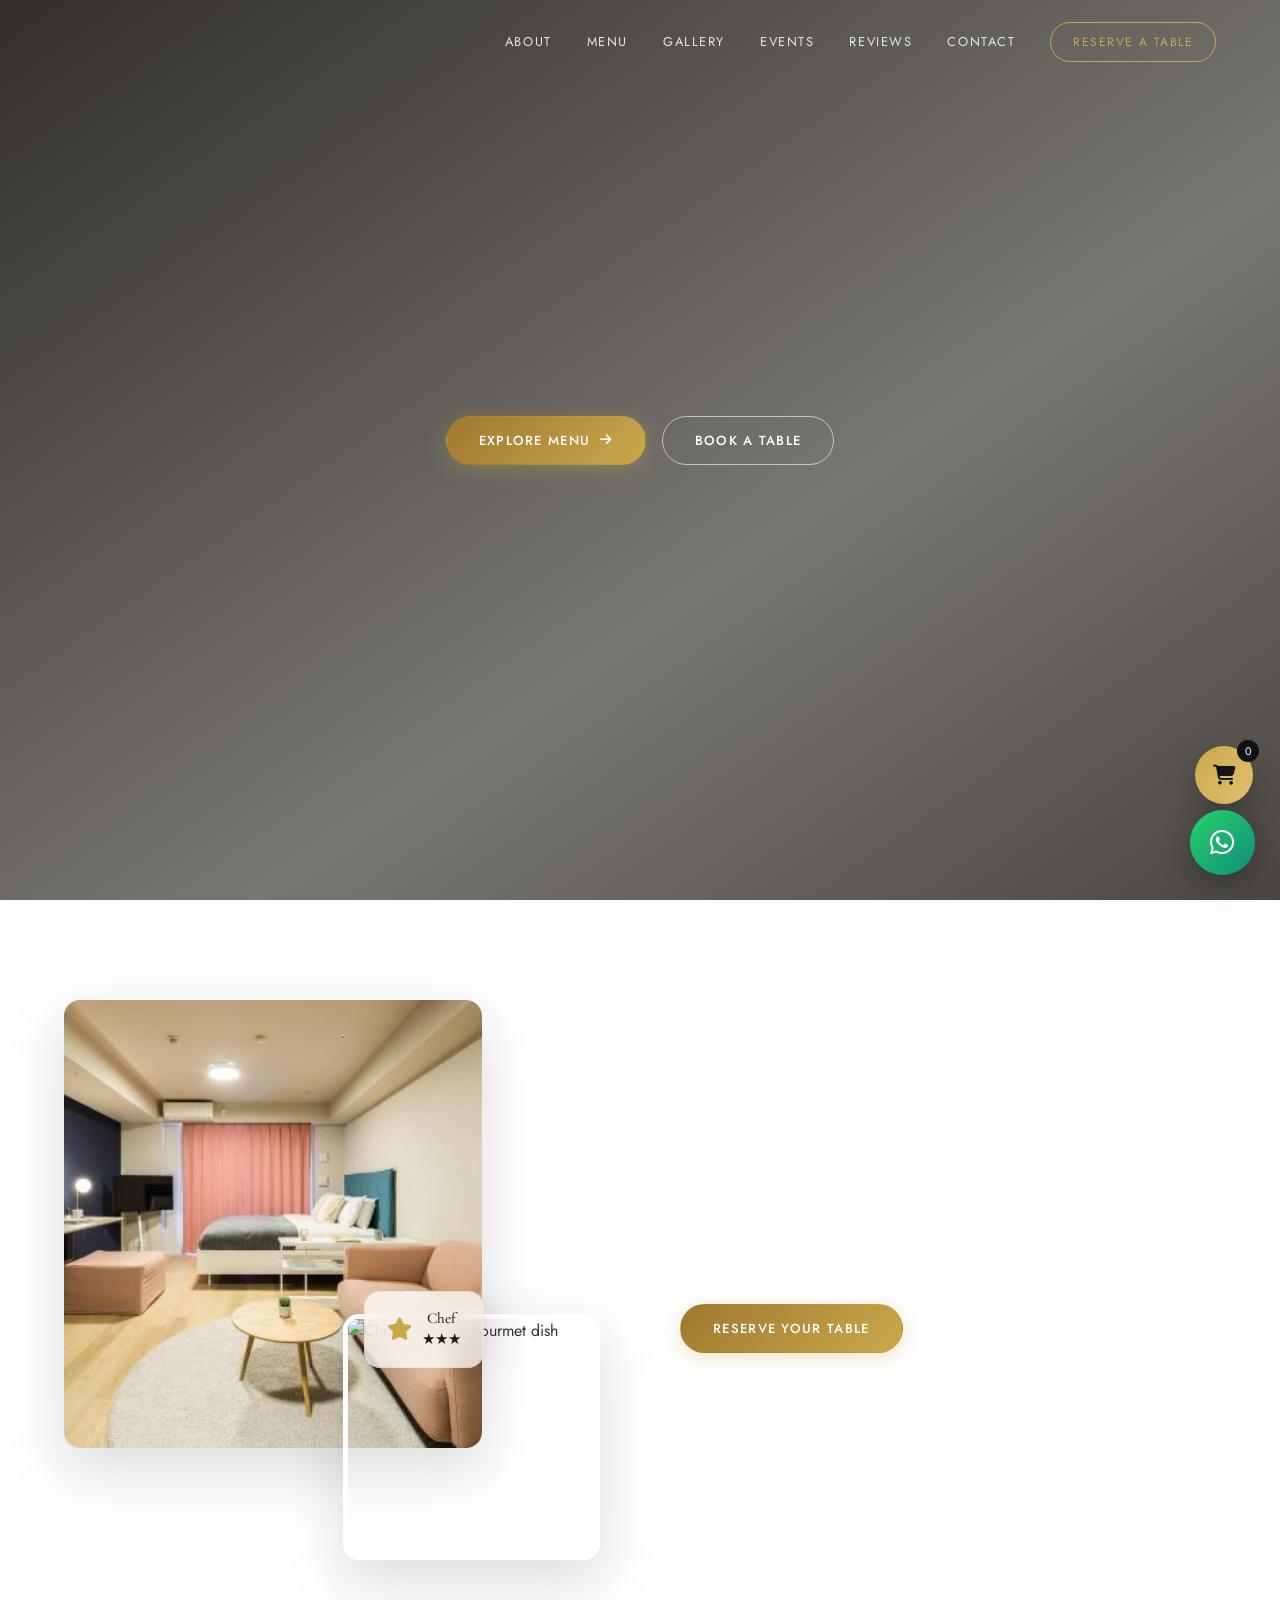
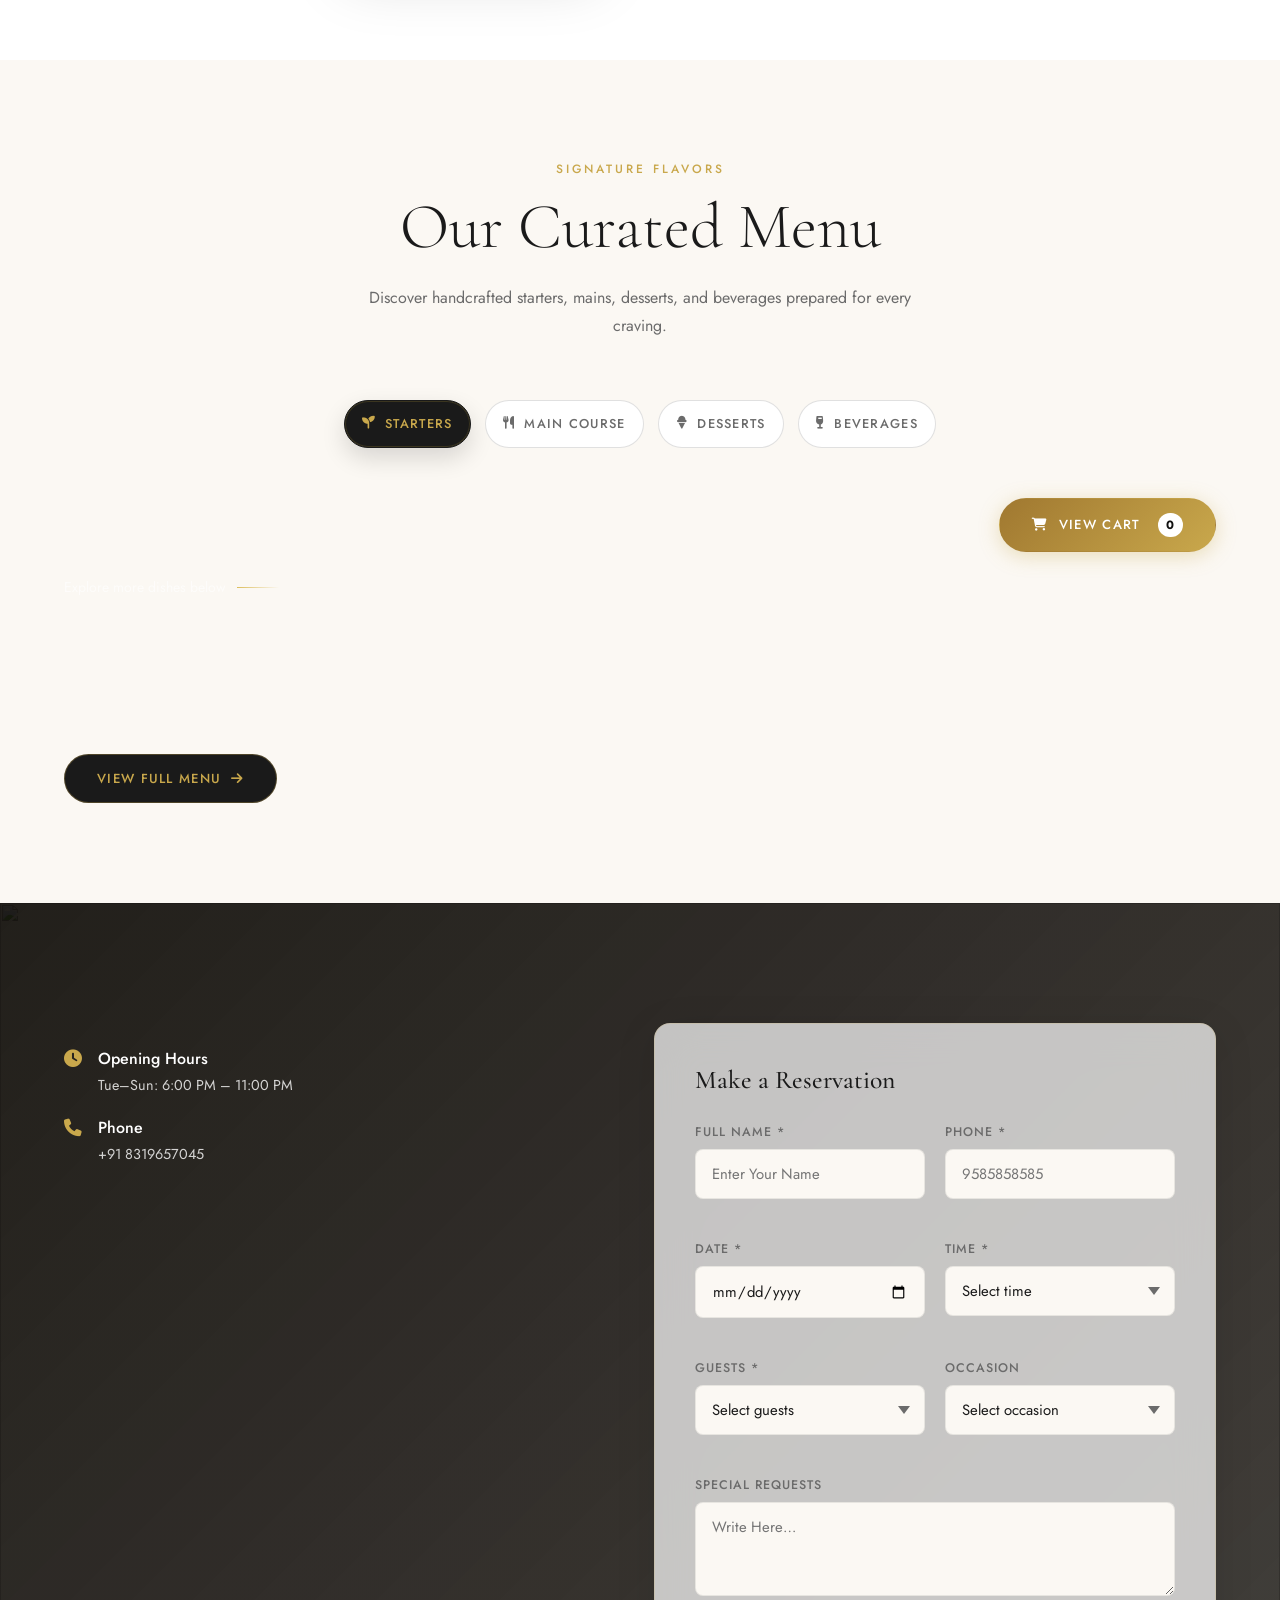
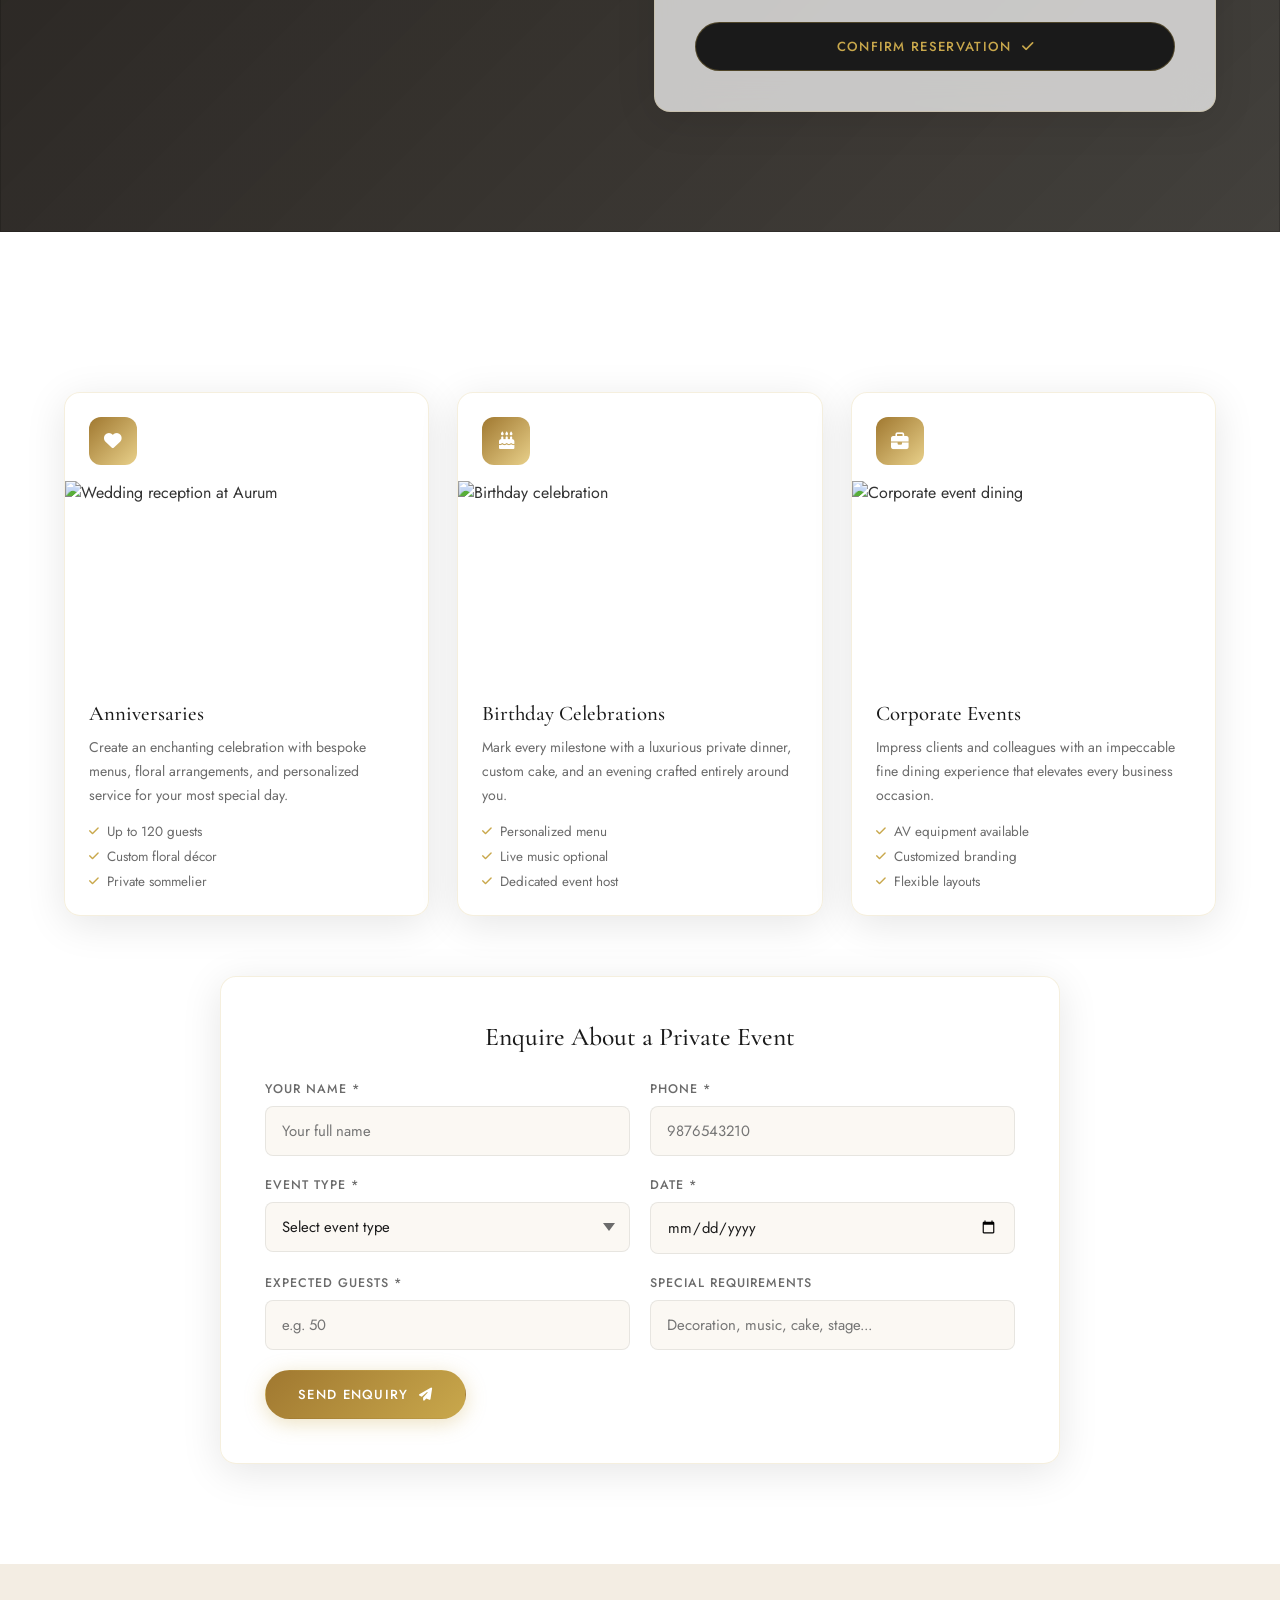
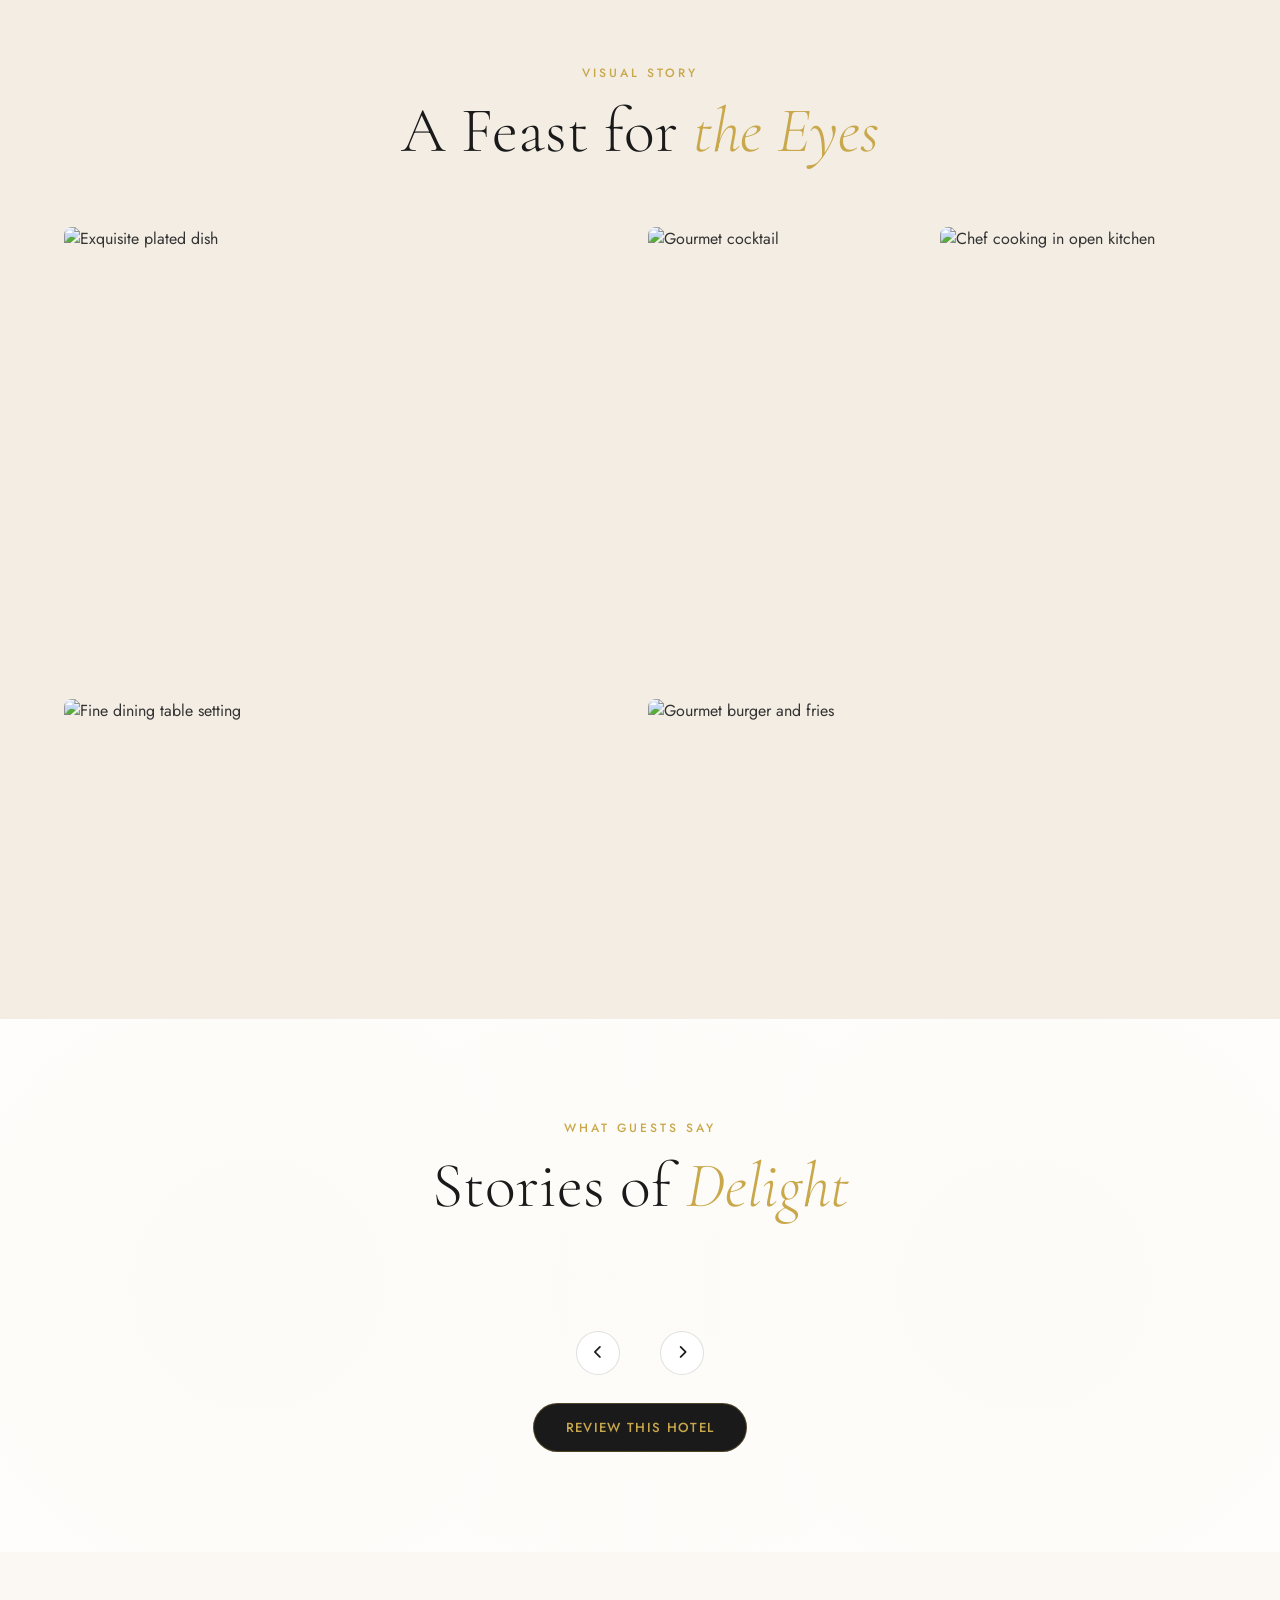
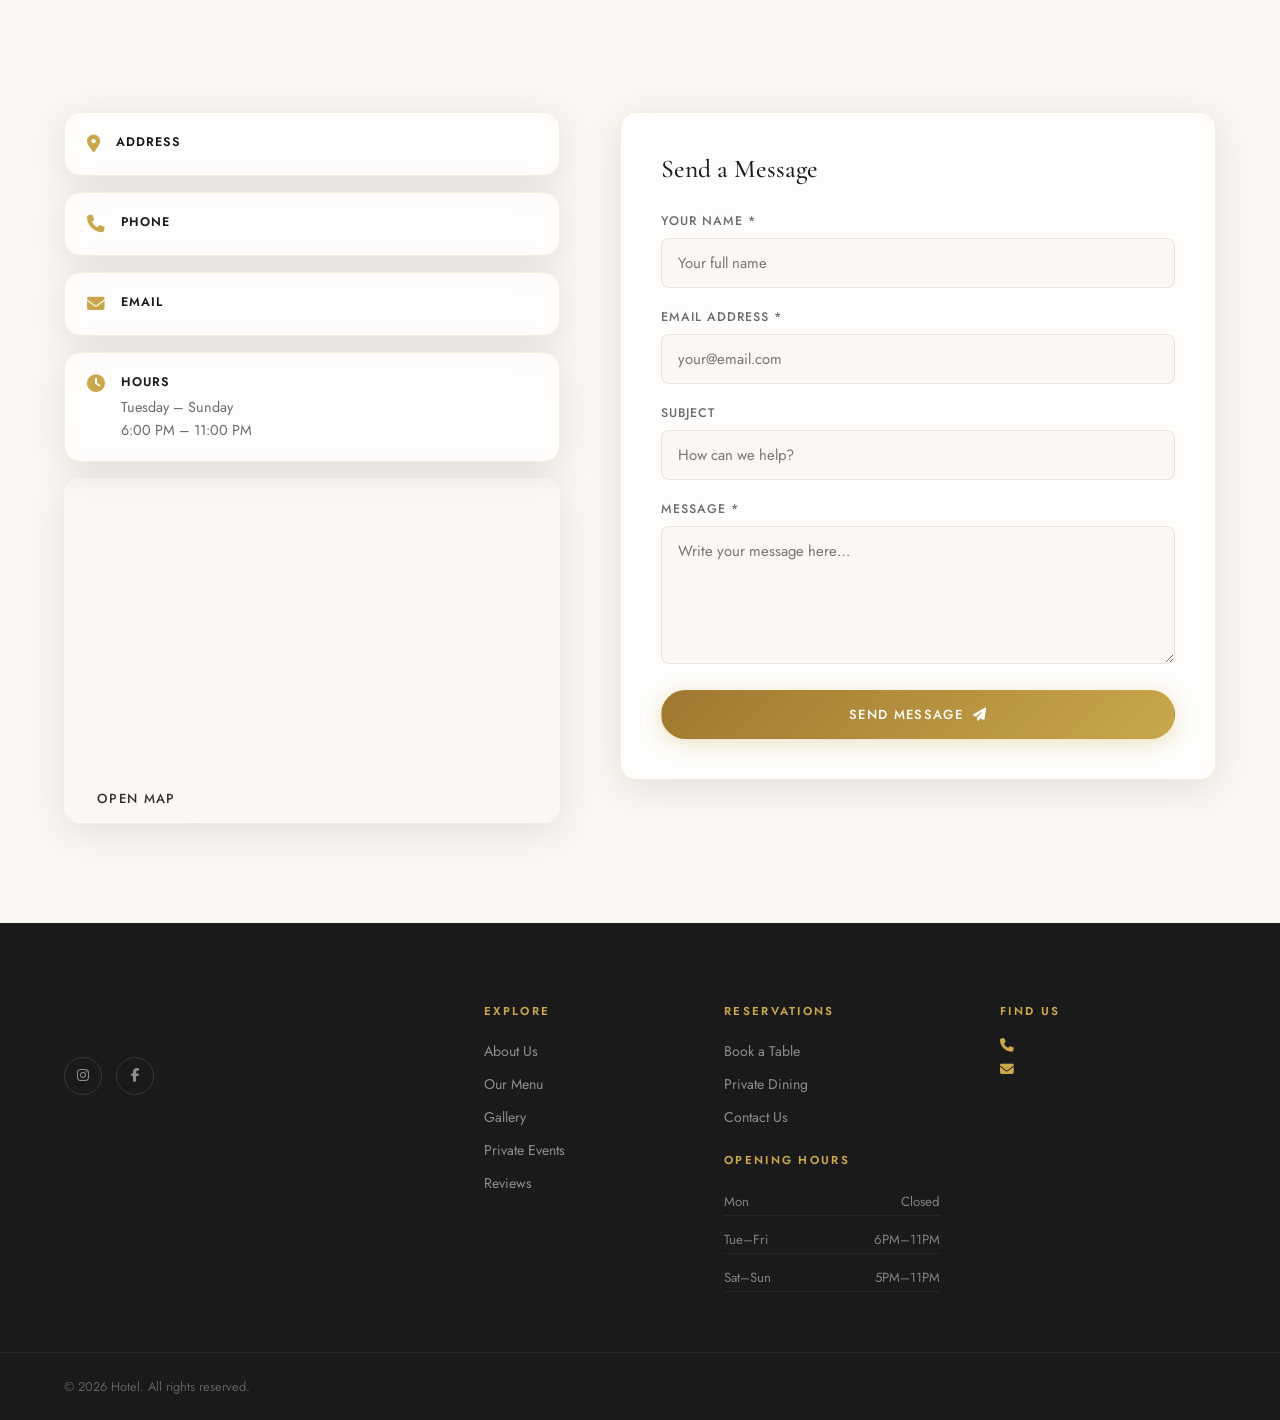
==== commit 62efe996: "first commit app-config" ====
--- a/index.html
+++ b/index.html
@@ -3,11 +3,12 @@
 <head>
   <meta charset="UTF-8" />
   <meta name="viewport" content="width=device-width, initial-scale=1.0" />
-  <meta name="app-backend-base-url" content="" />
-  <meta name="app-api-base-url" content="" />
-  <meta name="app-allow-order-whatsapp-fallback-on-save-failure" content="" />
-  <meta name="app-open-whatsapp-after-verified-online-payment" content="" />
-  <meta name="app-contact-sheet-url" content="" />
+<meta name="app-backend-base-url" content="https://production-backend-fc-01.onrender.com" />
+<meta name="app-api-base-url" content="https://production-backend-fc-01.onrender.com/api" />
+<meta name="app-allow-order-whatsapp-fallback-on-save-failure" content="false" />
+<meta name="app-open-whatsapp-after-verified-online-payment" content="true" />
+<meta name="app-contact-sheet-url" content="" />
+
   <title>Hotel Dining Experience</title>
   <meta name="description" content="Discover hotel dining, menus, reservations, gallery, reviews, and contact details for your selected hotel." />
   <meta name="keywords" content="hotel dining, restaurant menu, reservation, private events, hotel gallery" />
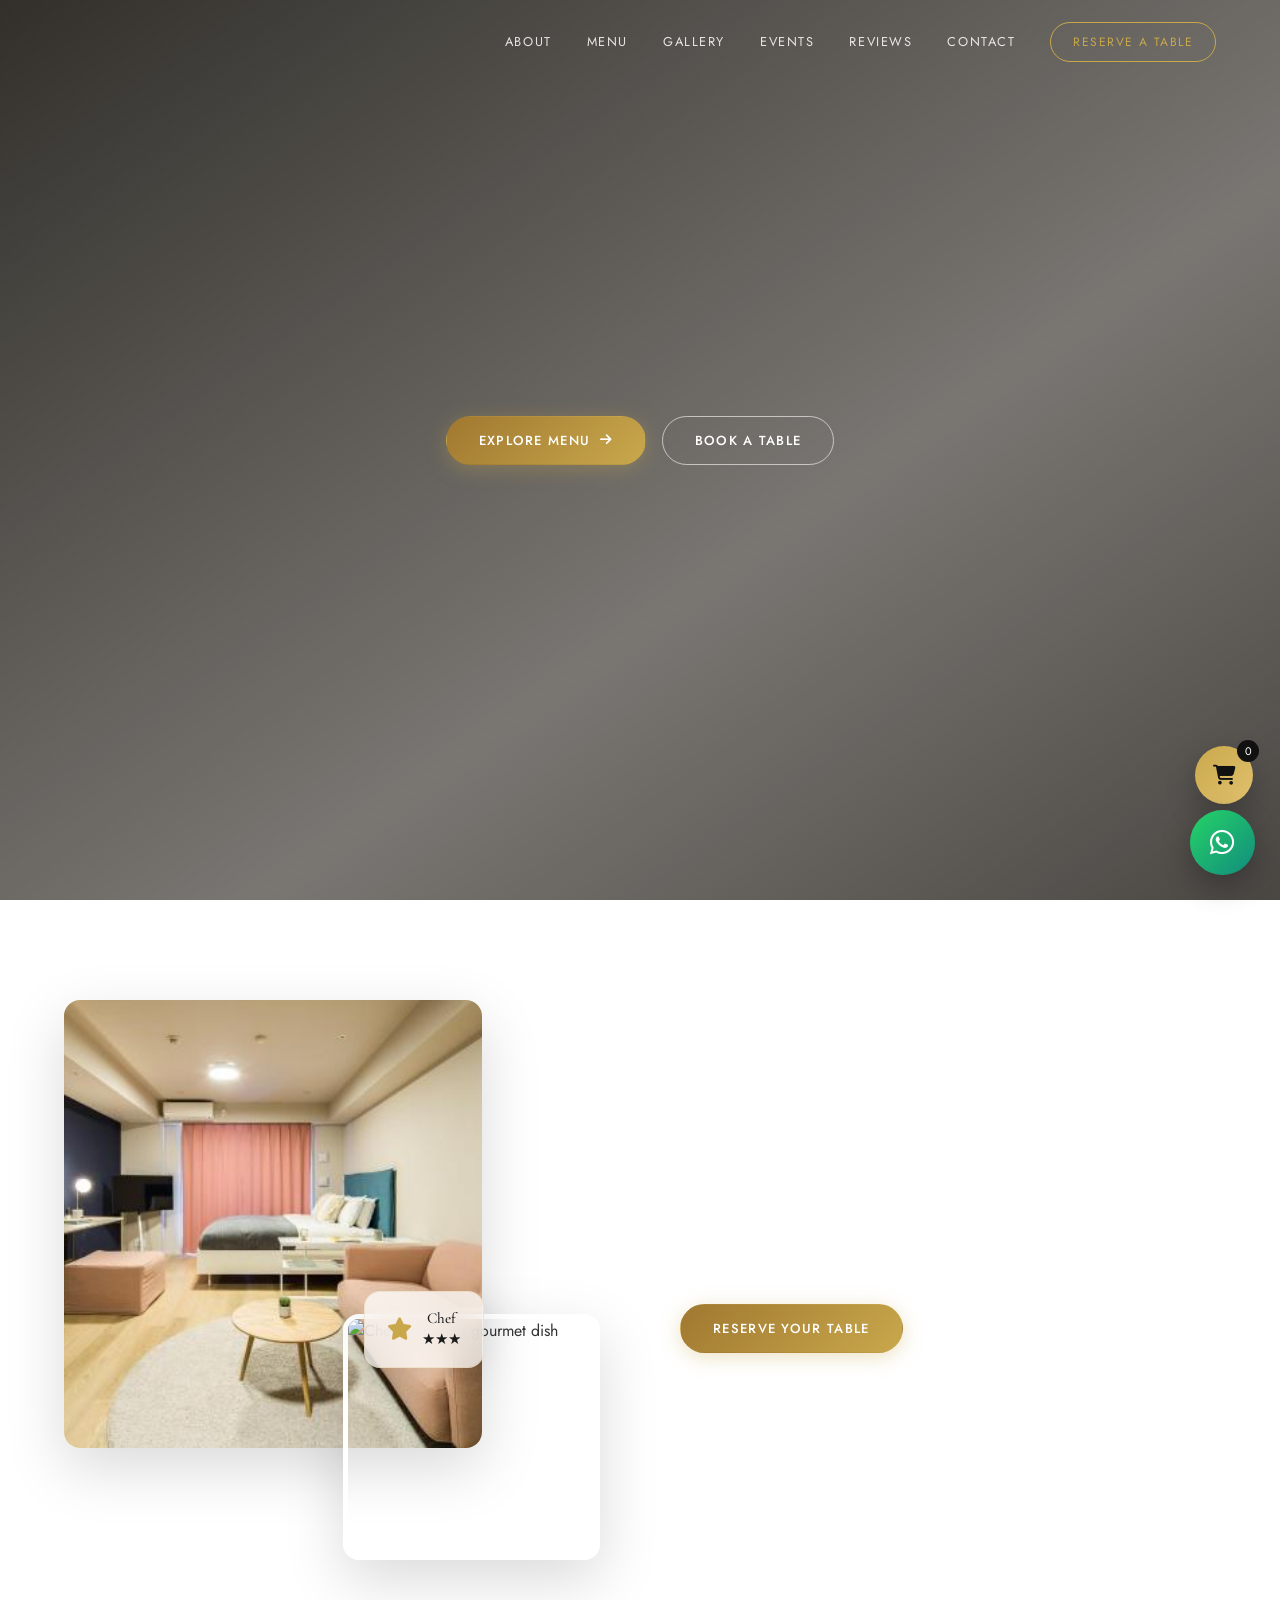
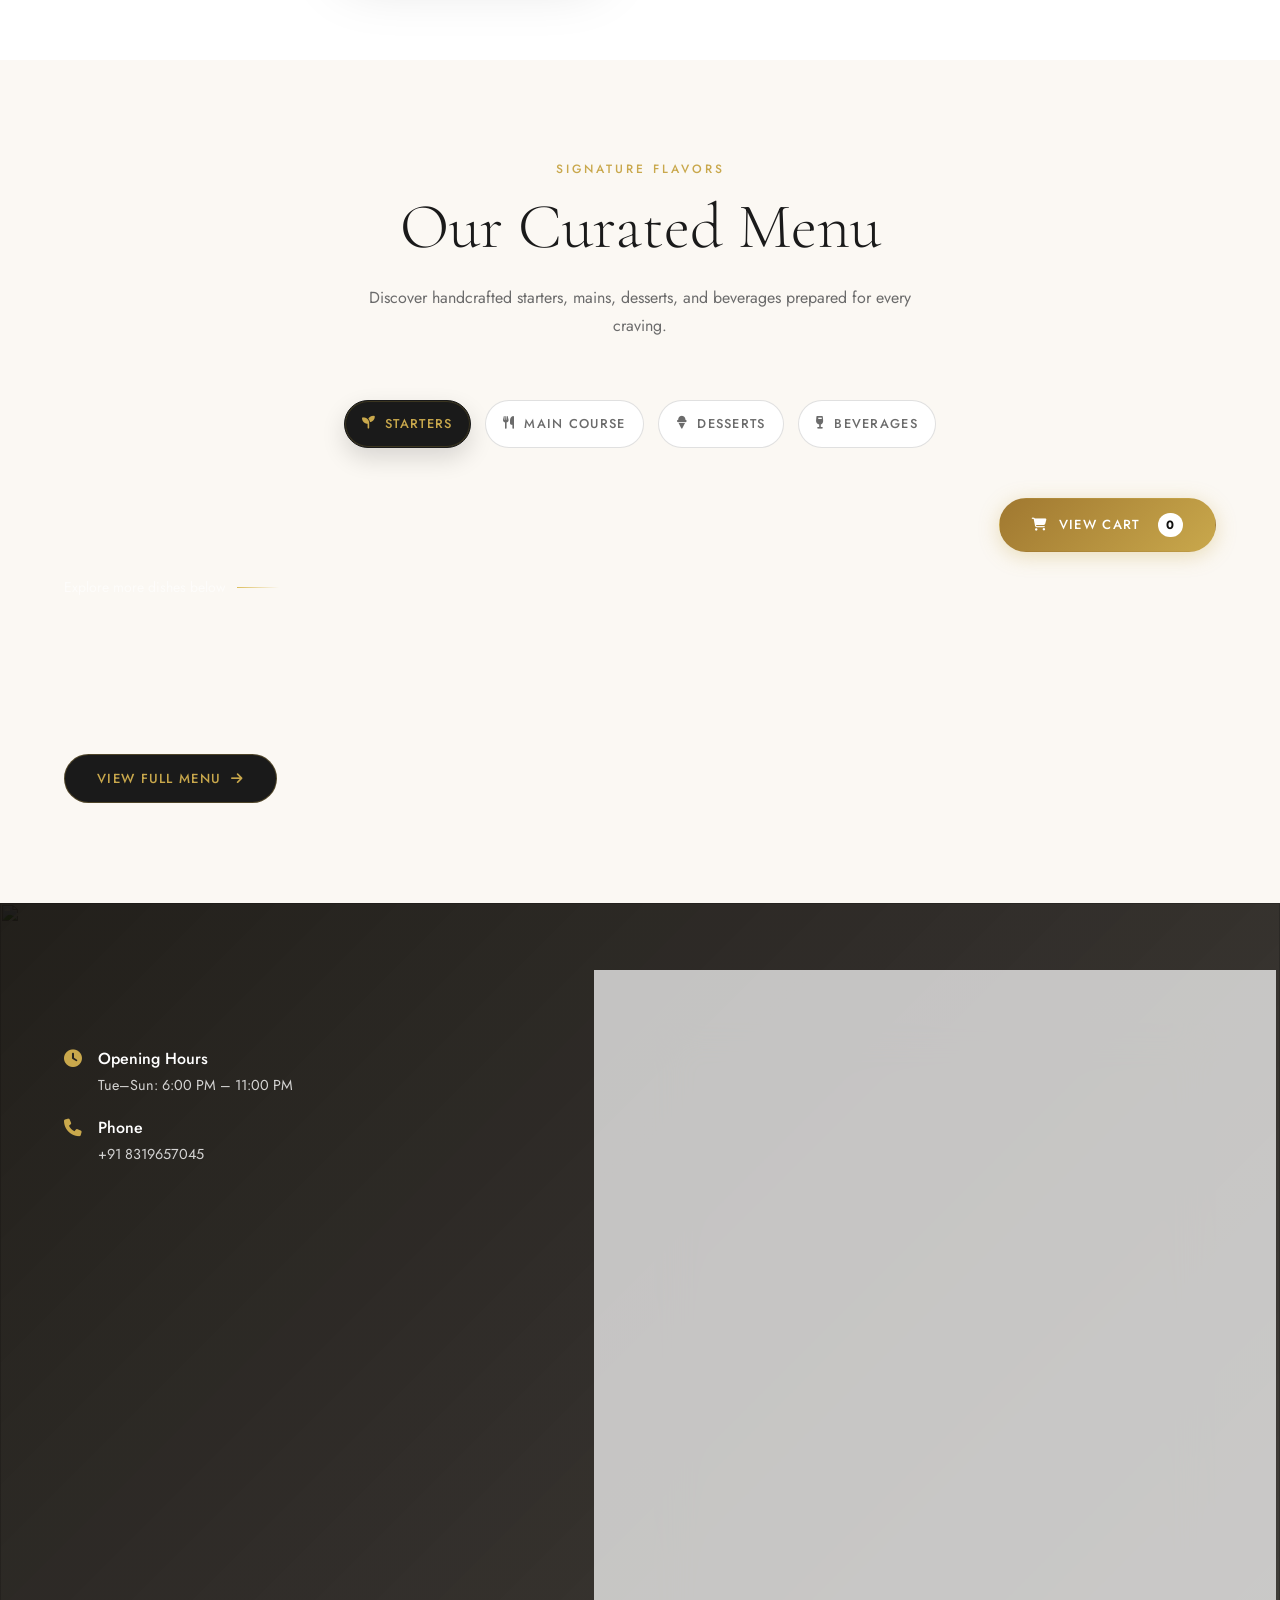
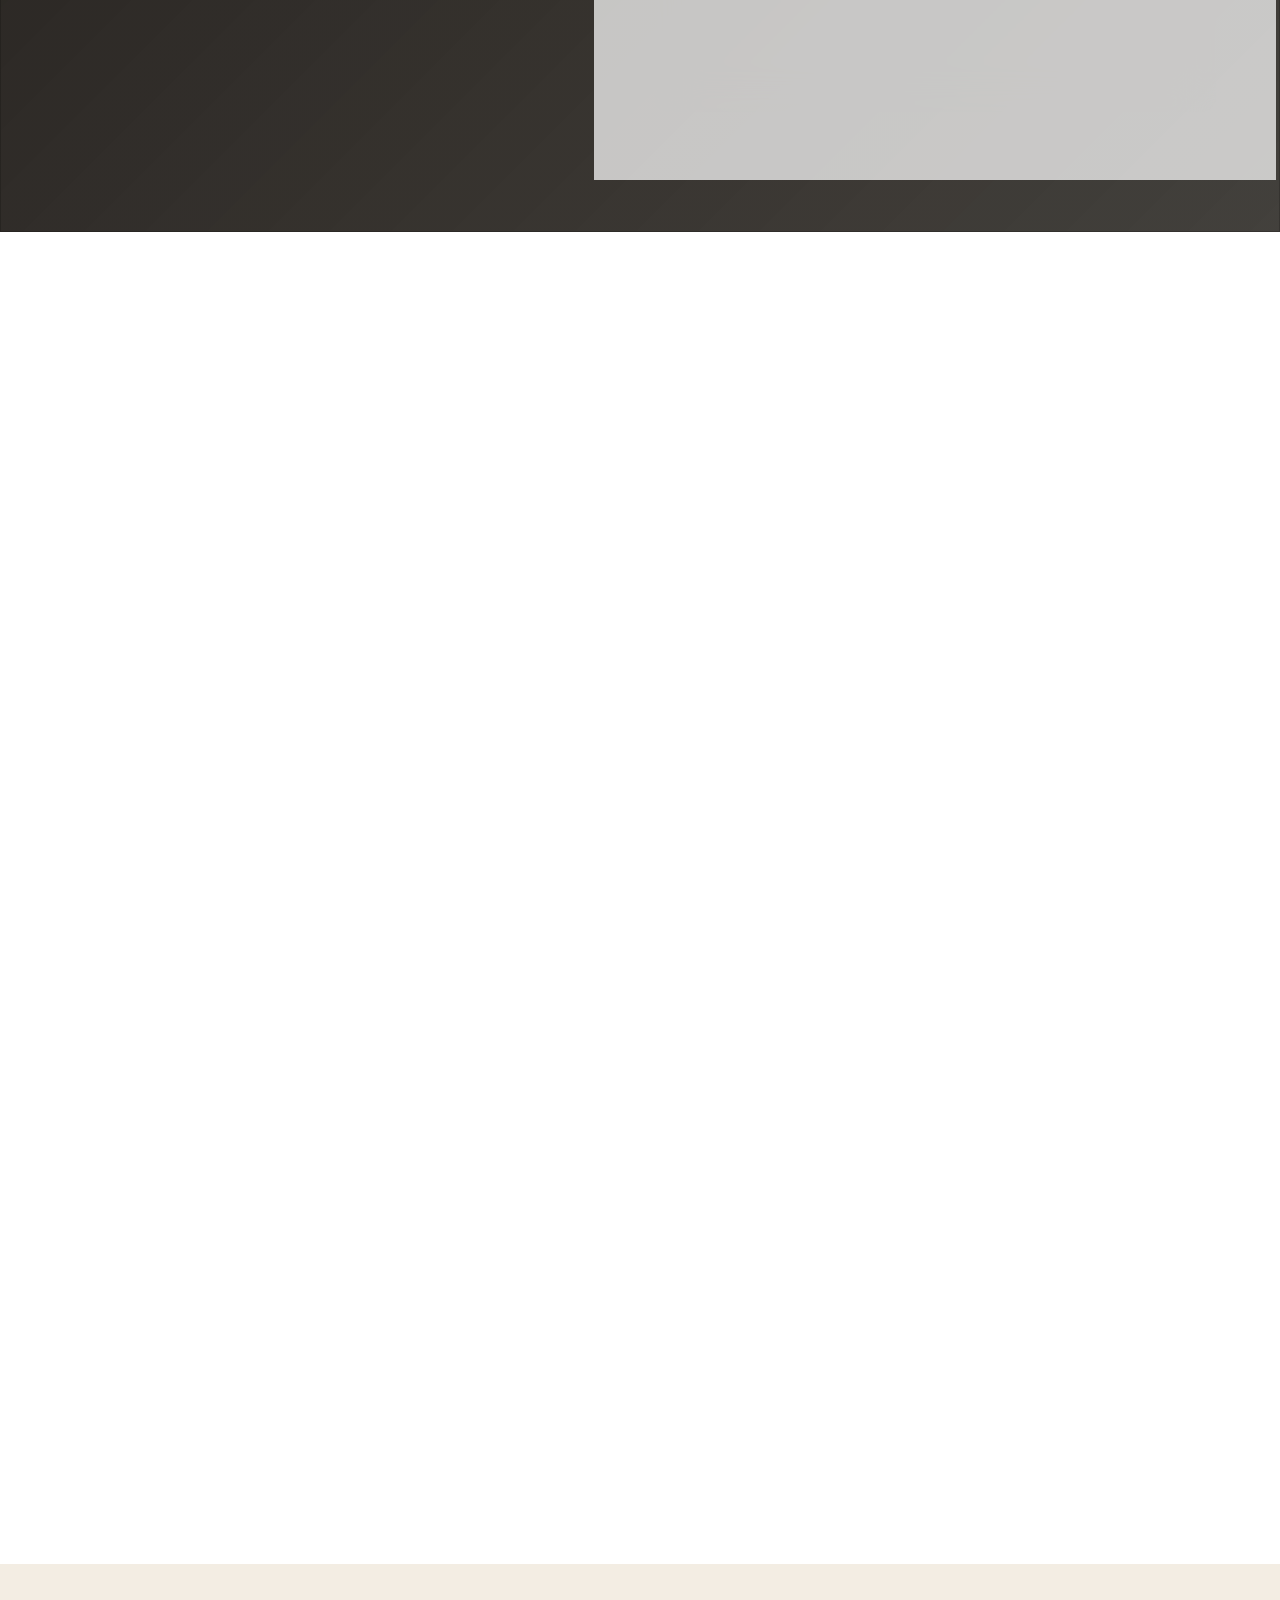
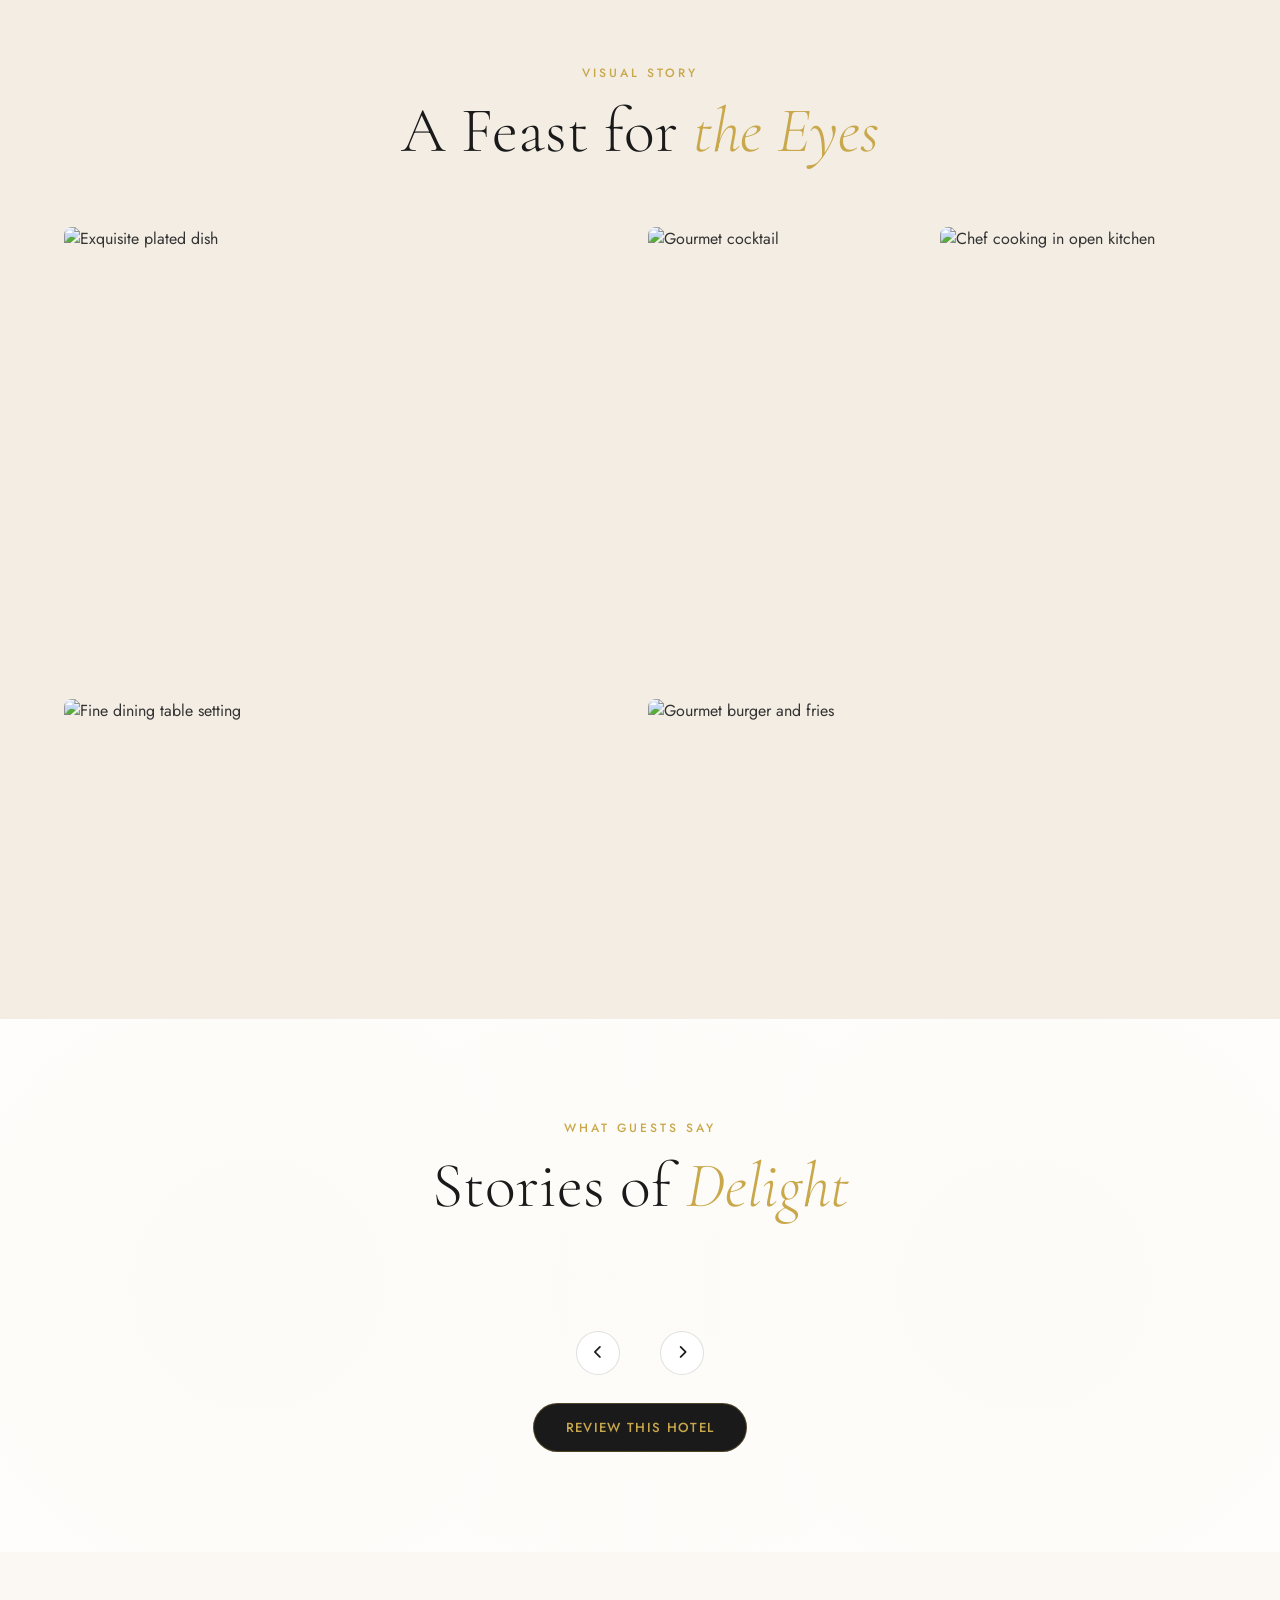
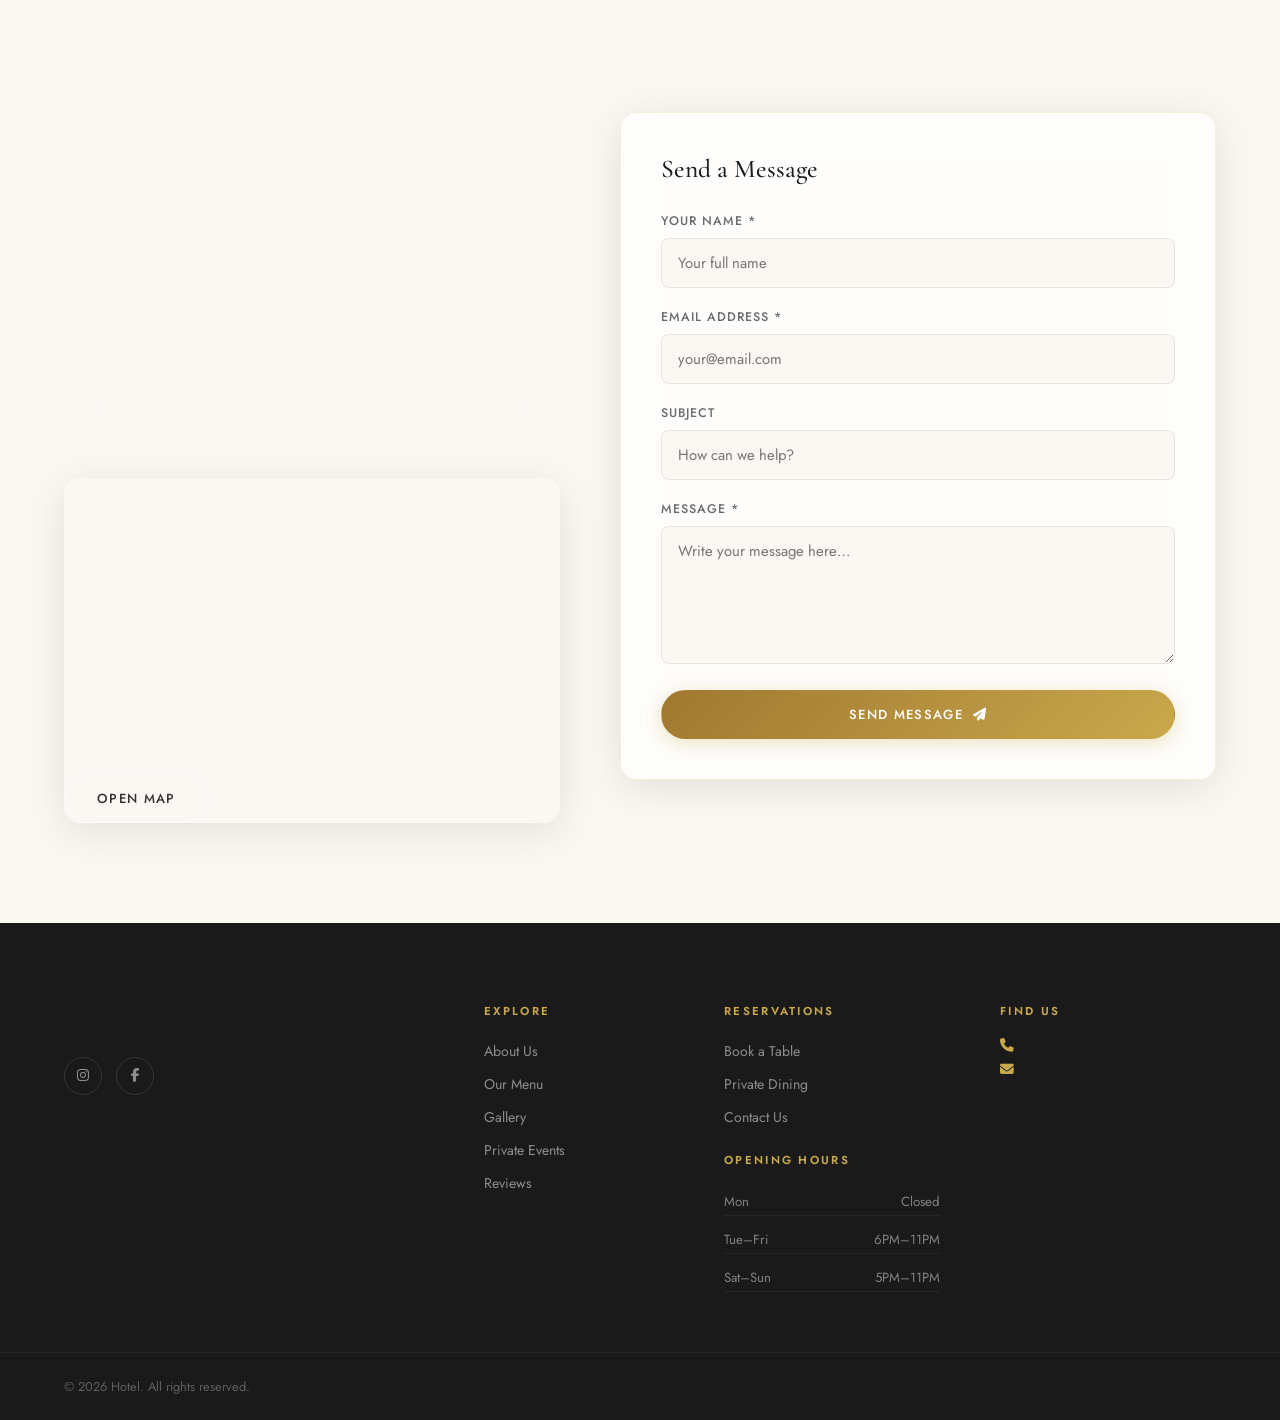
==== commit a25e278a: "first commit changing in fronted files path meta" ====
--- a/index.html
+++ b/index.html
@@ -3,8 +3,8 @@
 <head>
   <meta charset="UTF-8" />
   <meta name="viewport" content="width=device-width, initial-scale=1.0" />
-<meta name="app-backend-base-url" content="https://production-backend-fc-01.onrender.com" />
-<meta name="app-api-base-url" content="https://production-backend-fc-01.onrender.com/api" />
+<meta name="app-backend-base-url" content="https://production-backend-fc-01-1.onrender.com" />
+<meta name="app-api-base-url" content="https://production-backend-fc-01-1.onrender.com/api" />
 <meta name="app-allow-order-whatsapp-fallback-on-save-failure" content="false" />
 <meta name="app-open-whatsapp-after-verified-online-payment" content="true" />
 <meta name="app-contact-sheet-url" content="" />
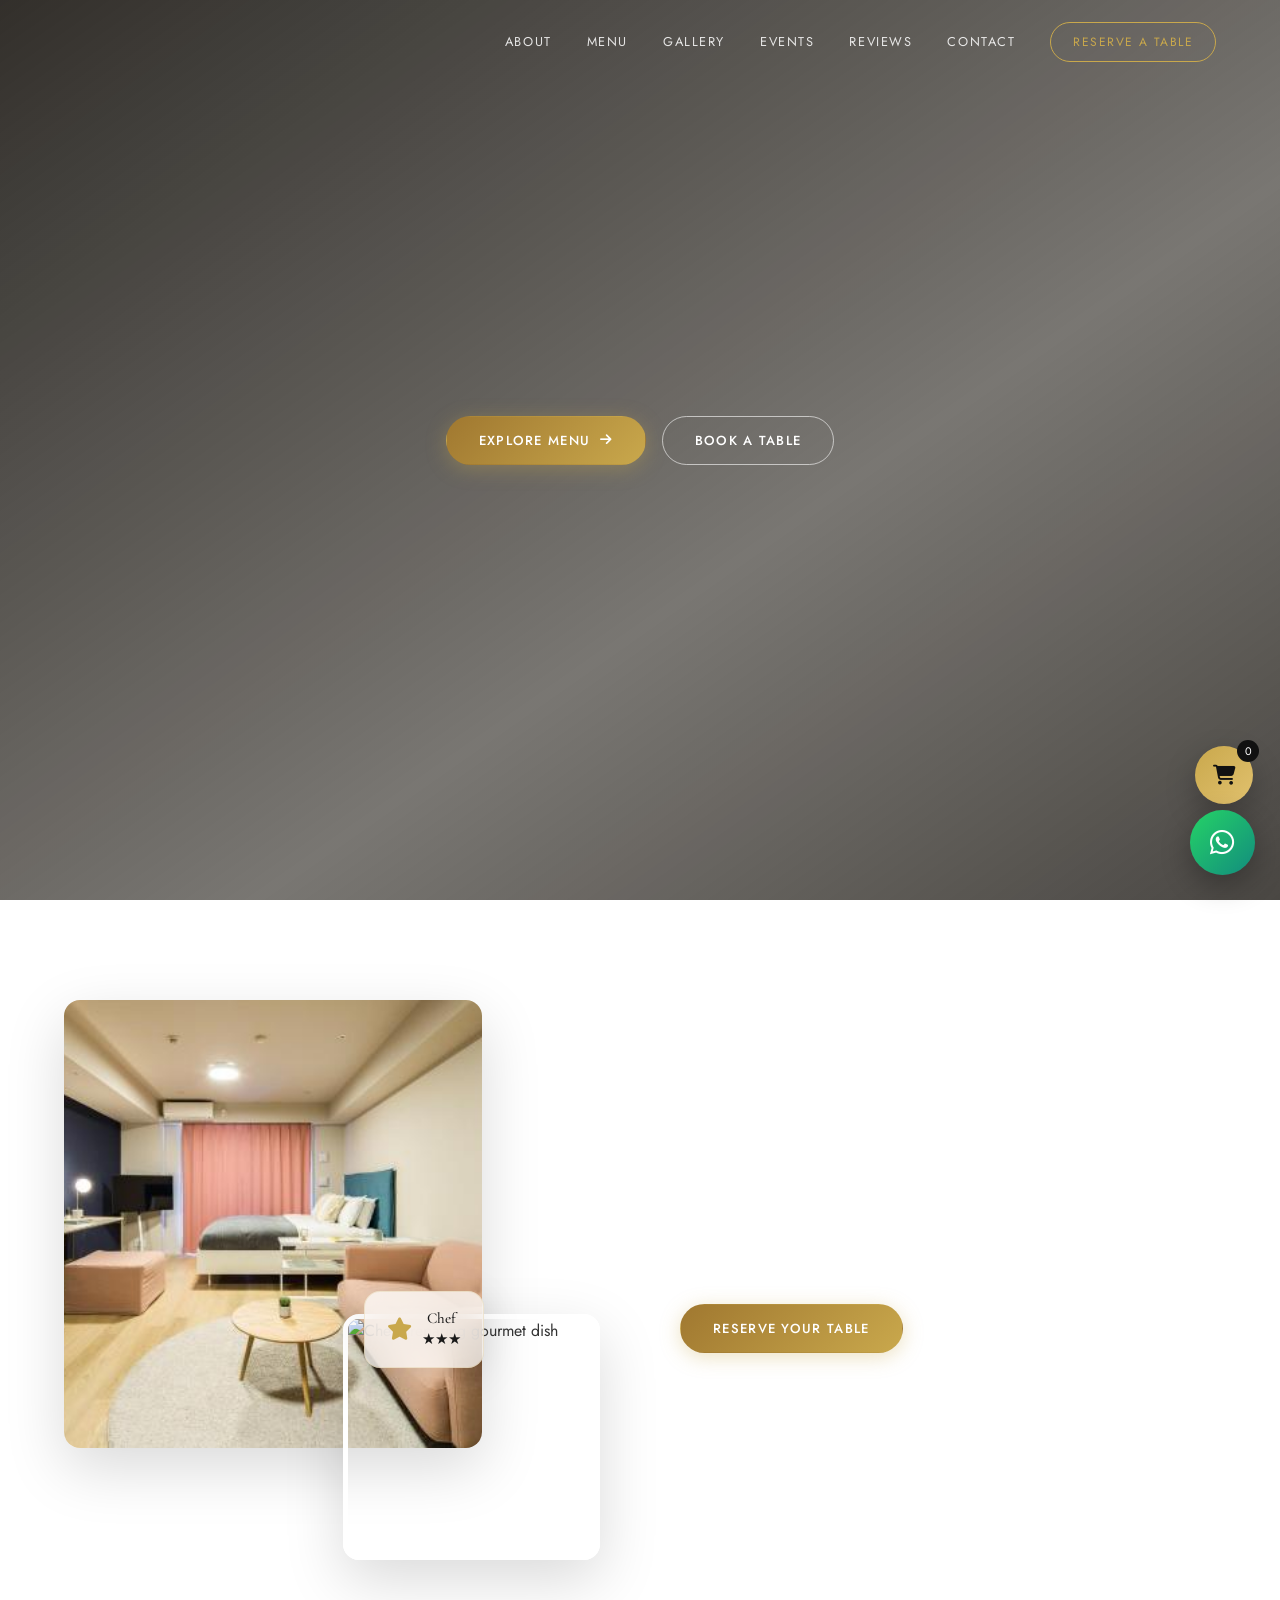
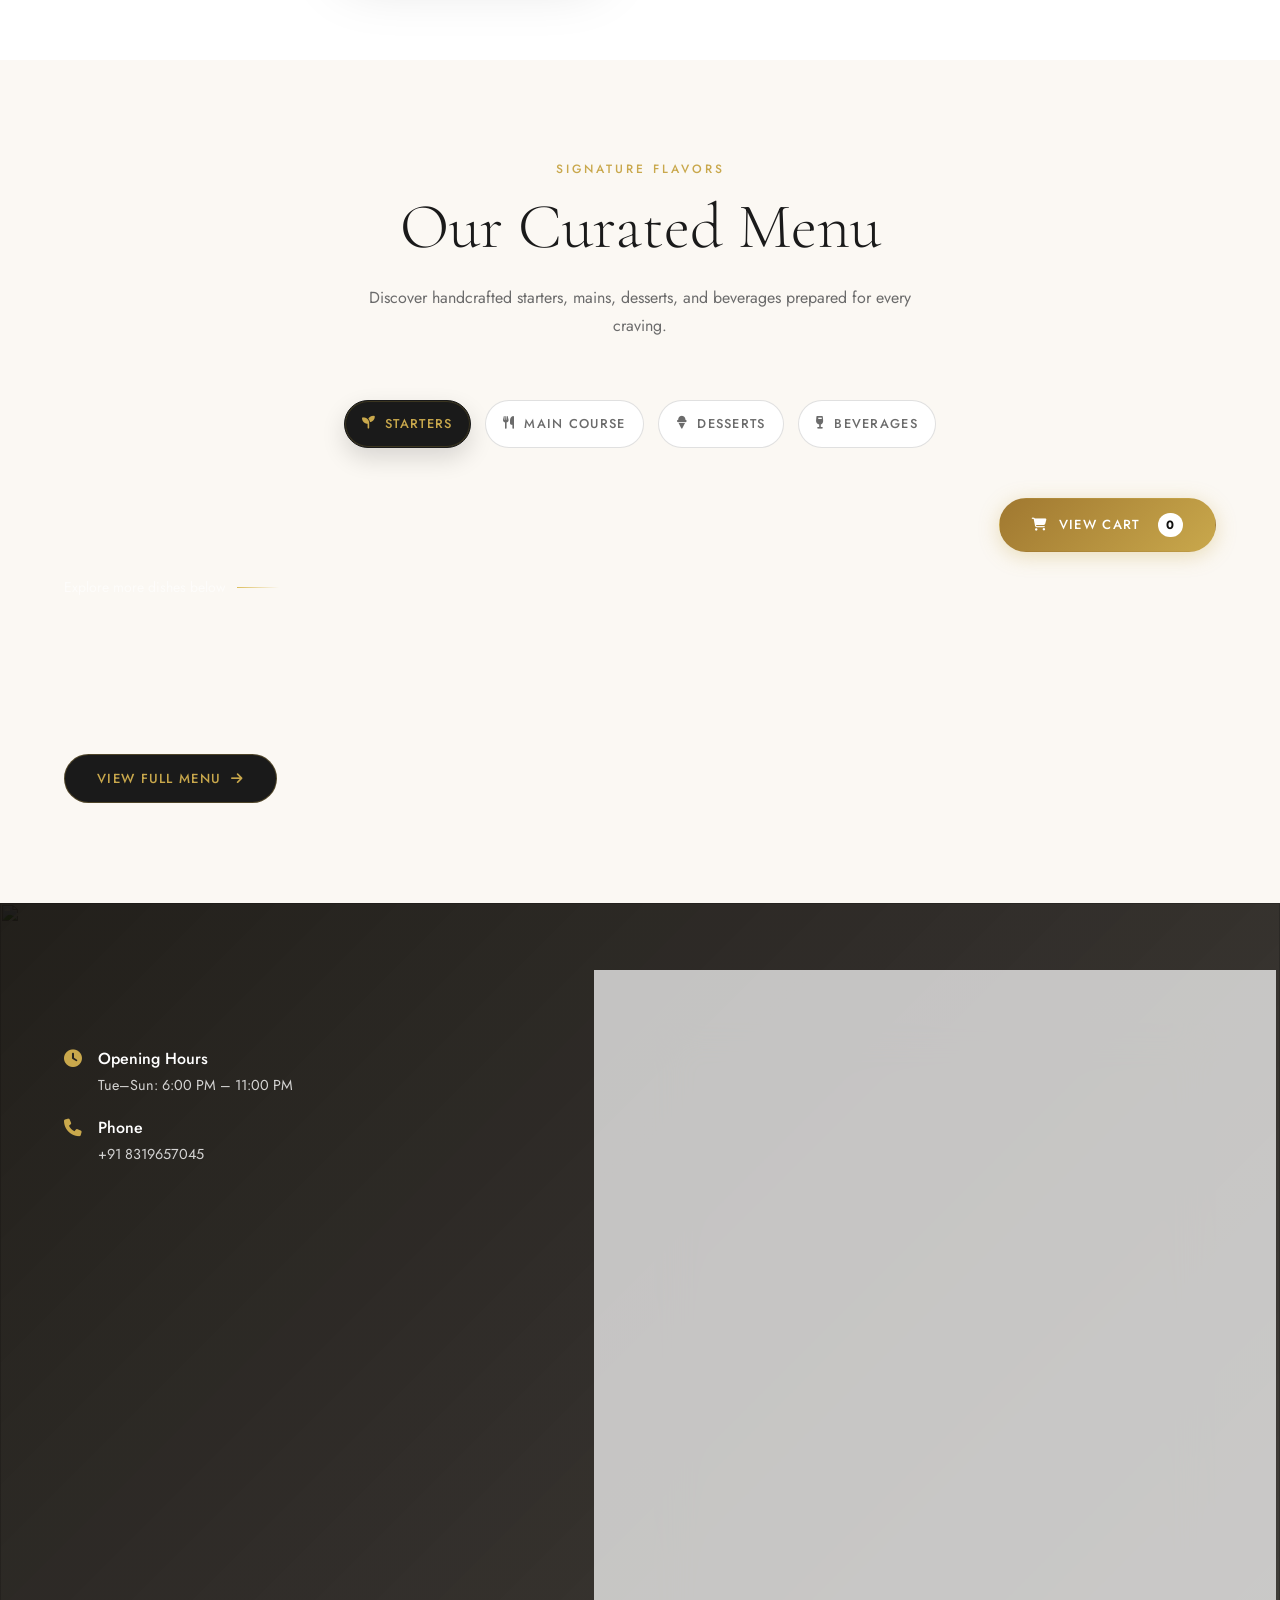
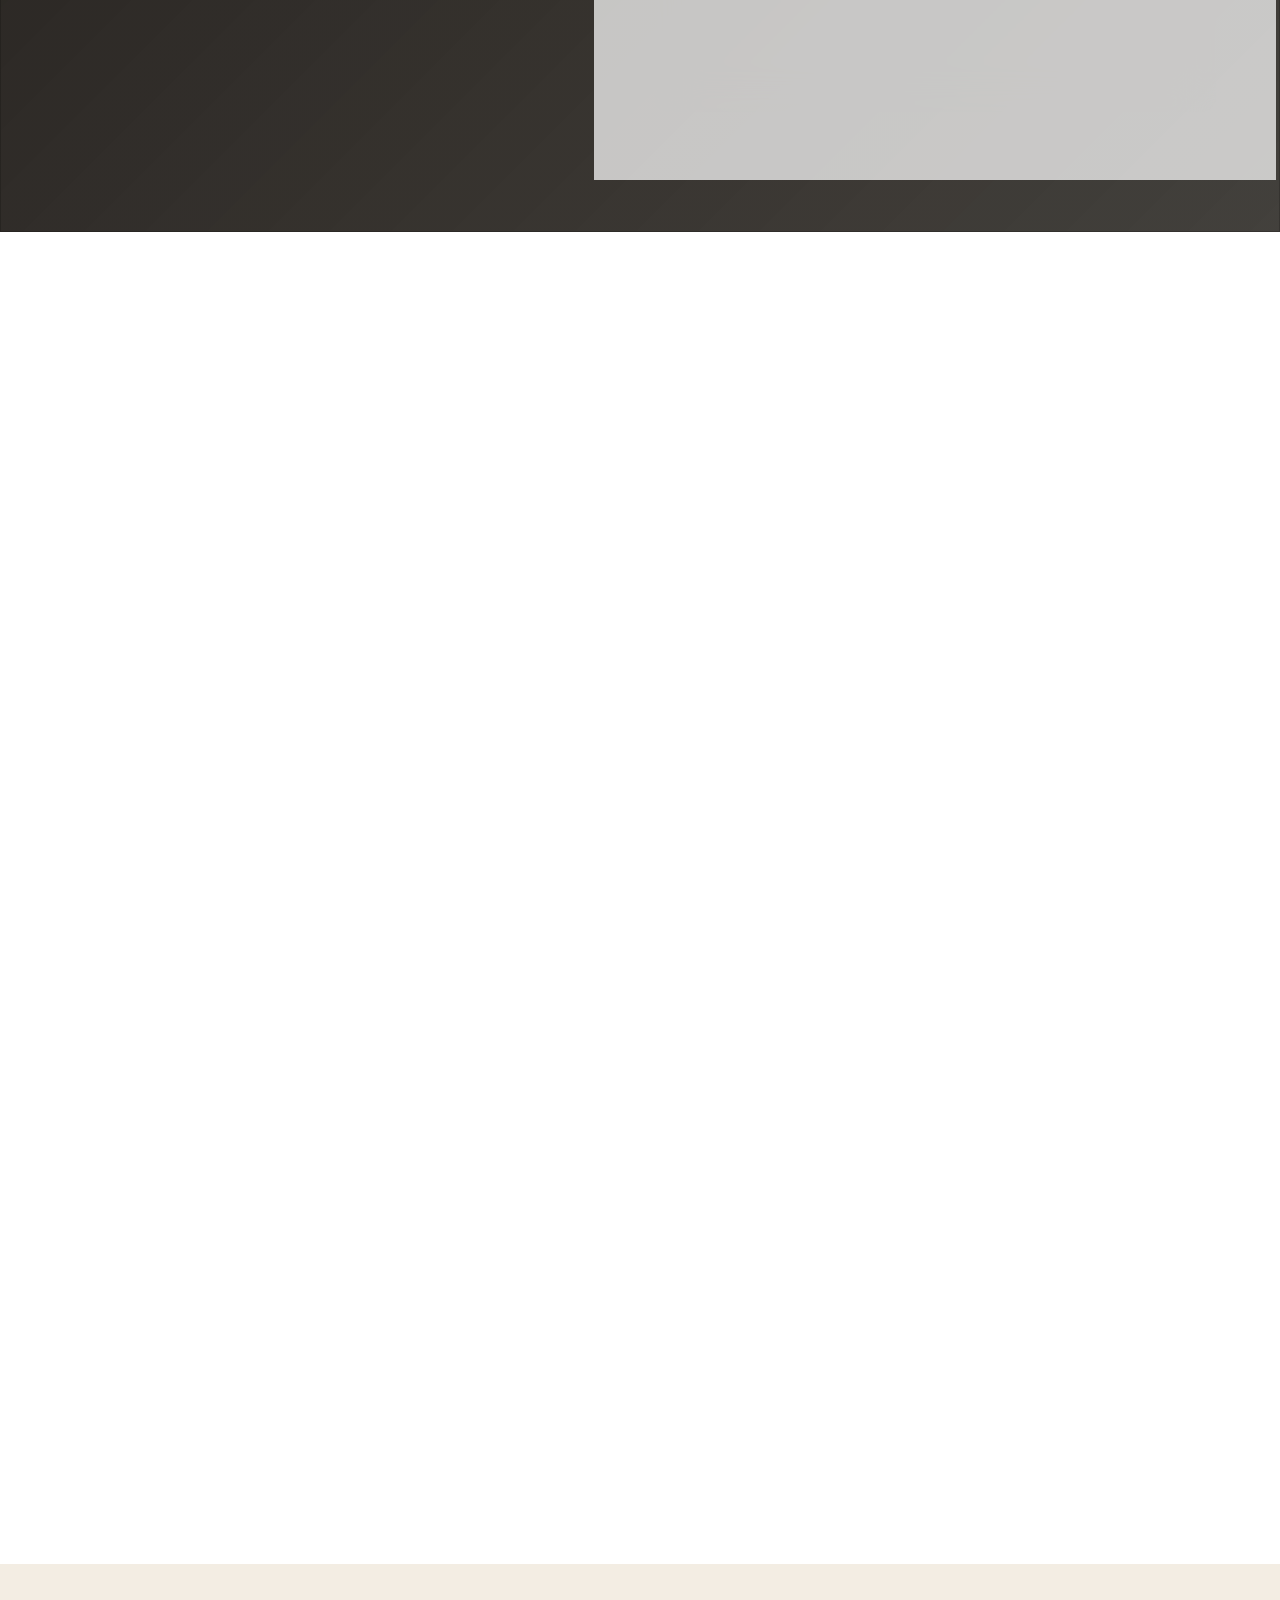
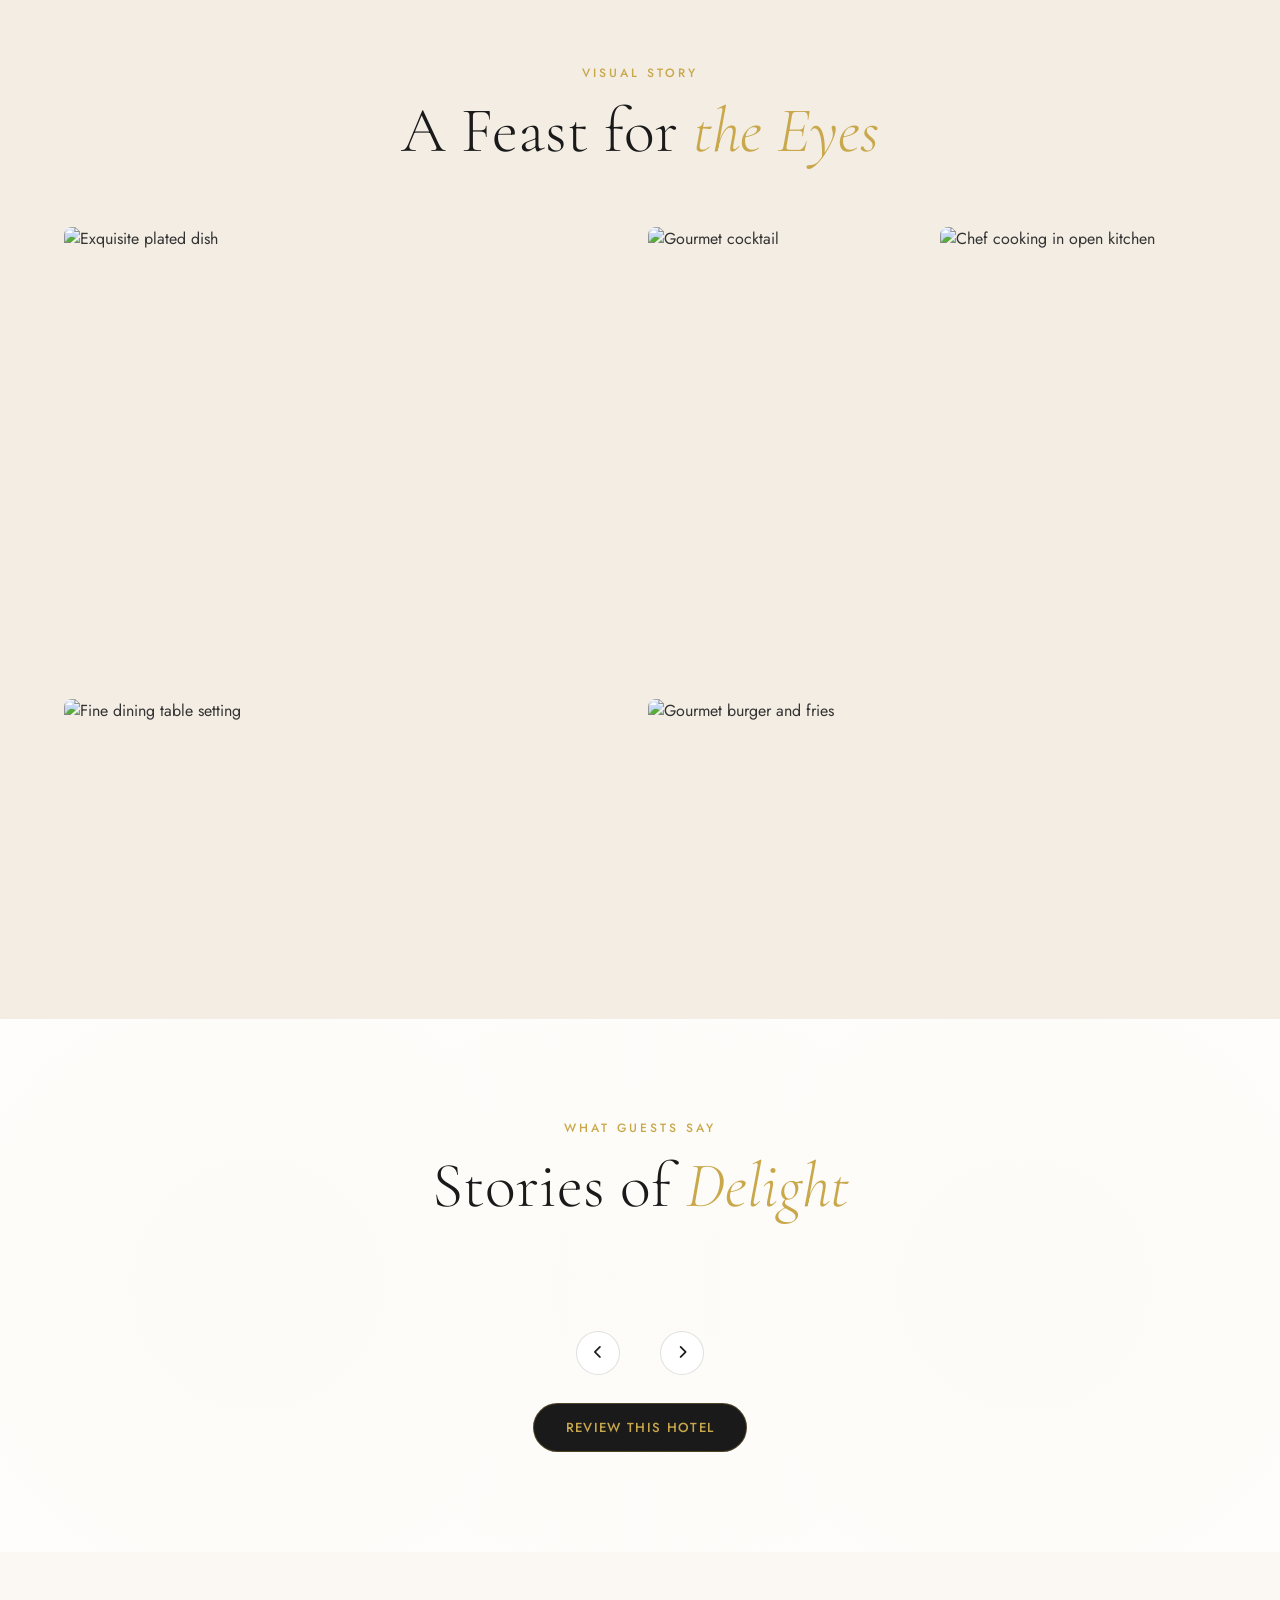
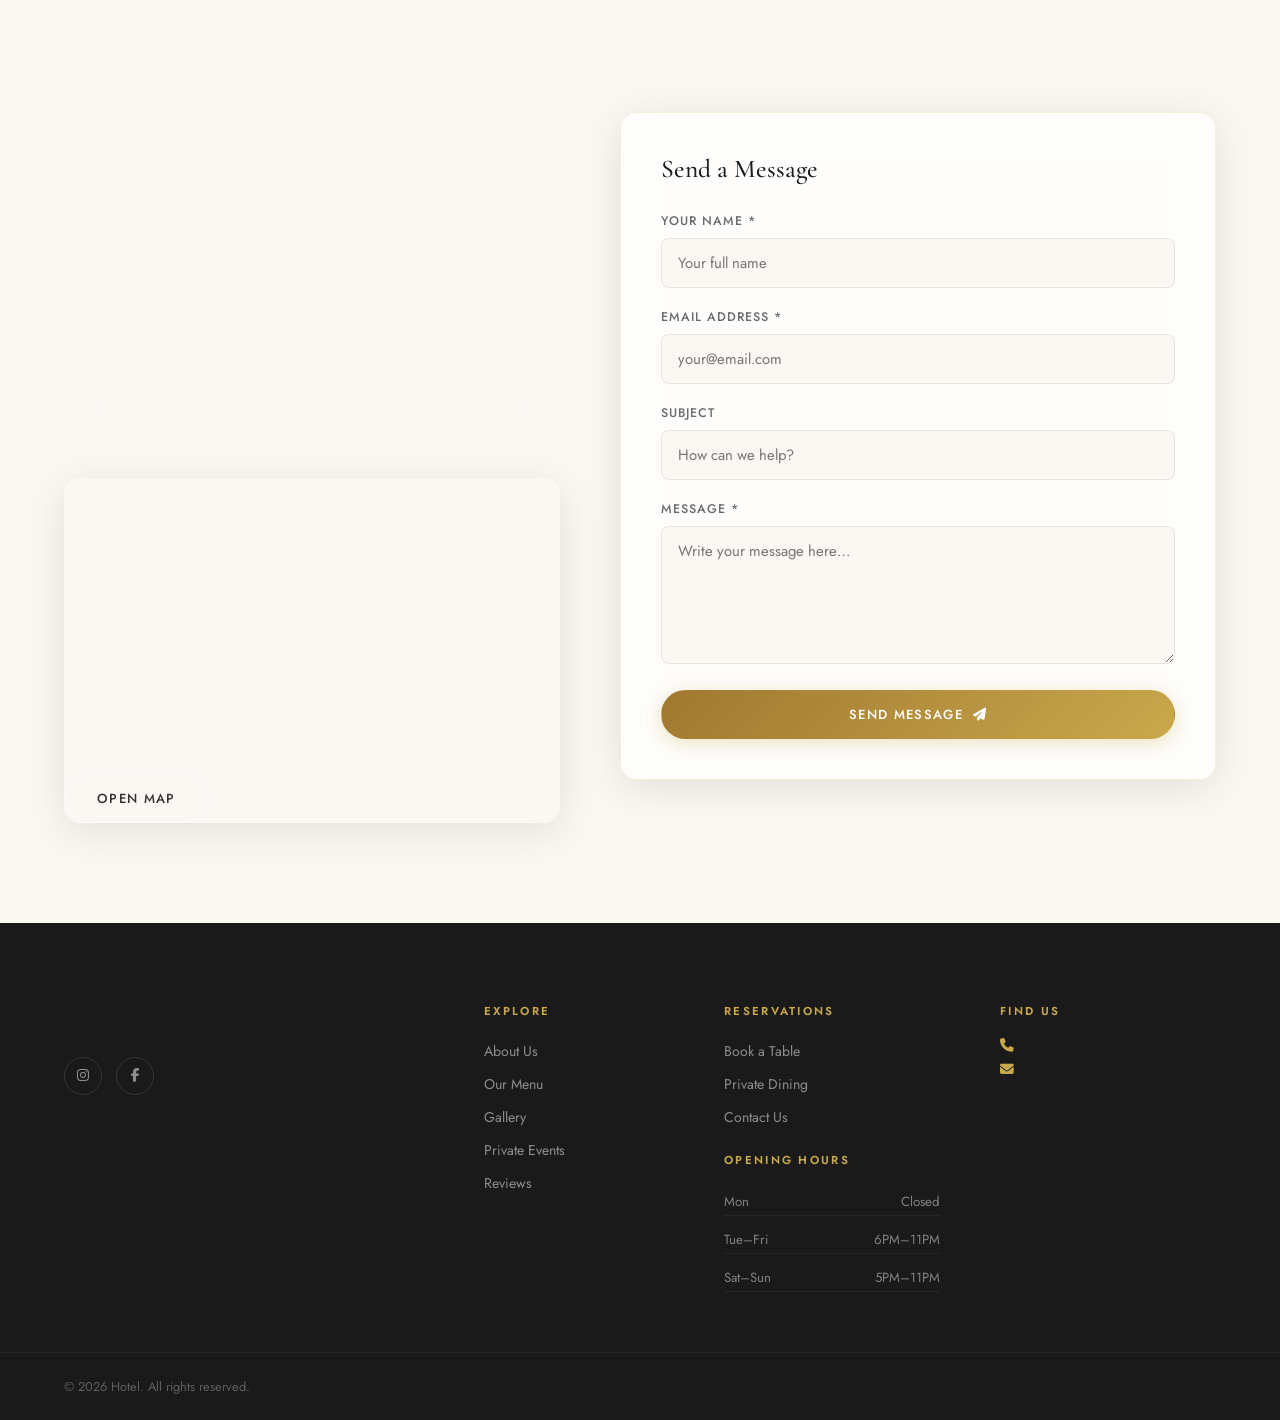
==== commit d7c89b8a: "first commit Frontend" ====
--- a/index.html
+++ b/index.html
@@ -3,8 +3,8 @@
 <head>
   <meta charset="UTF-8" />
   <meta name="viewport" content="width=device-width, initial-scale=1.0" />
-<meta name="app-backend-base-url" content="https://production-backend-fc-01-1.onrender.com" />
-<meta name="app-api-base-url" content="https://production-backend-fc-01-1.onrender.com/api" />
+  <meta name="app-backend-base-url" content="https://restaurantsmanagement-26-backend.onrender.com" />
+  <meta name="app-api-base-url" content="https://restaurantsmanagement-26-backend.onrender.com" />
 <meta name="app-allow-order-whatsapp-fallback-on-save-failure" content="false" />
 <meta name="app-open-whatsapp-after-verified-online-payment" content="true" />
 <meta name="app-contact-sheet-url" content="" />
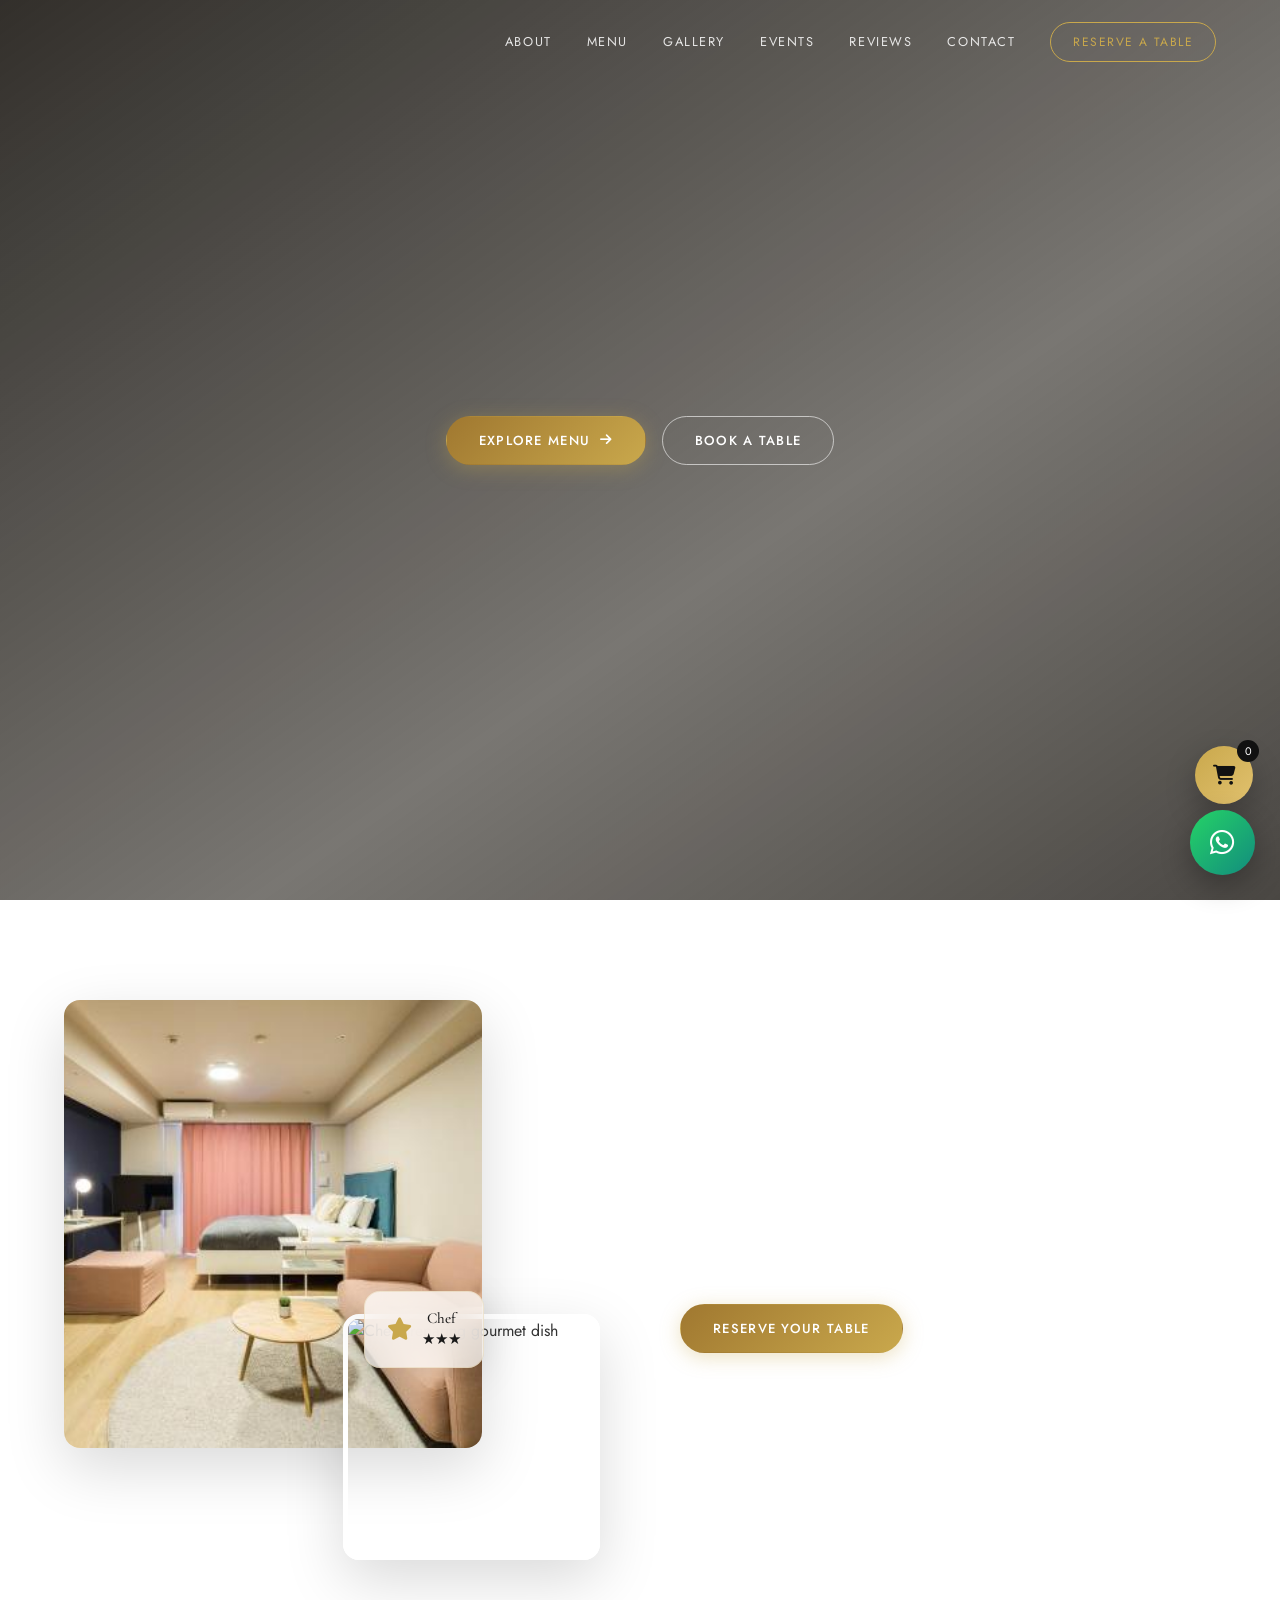
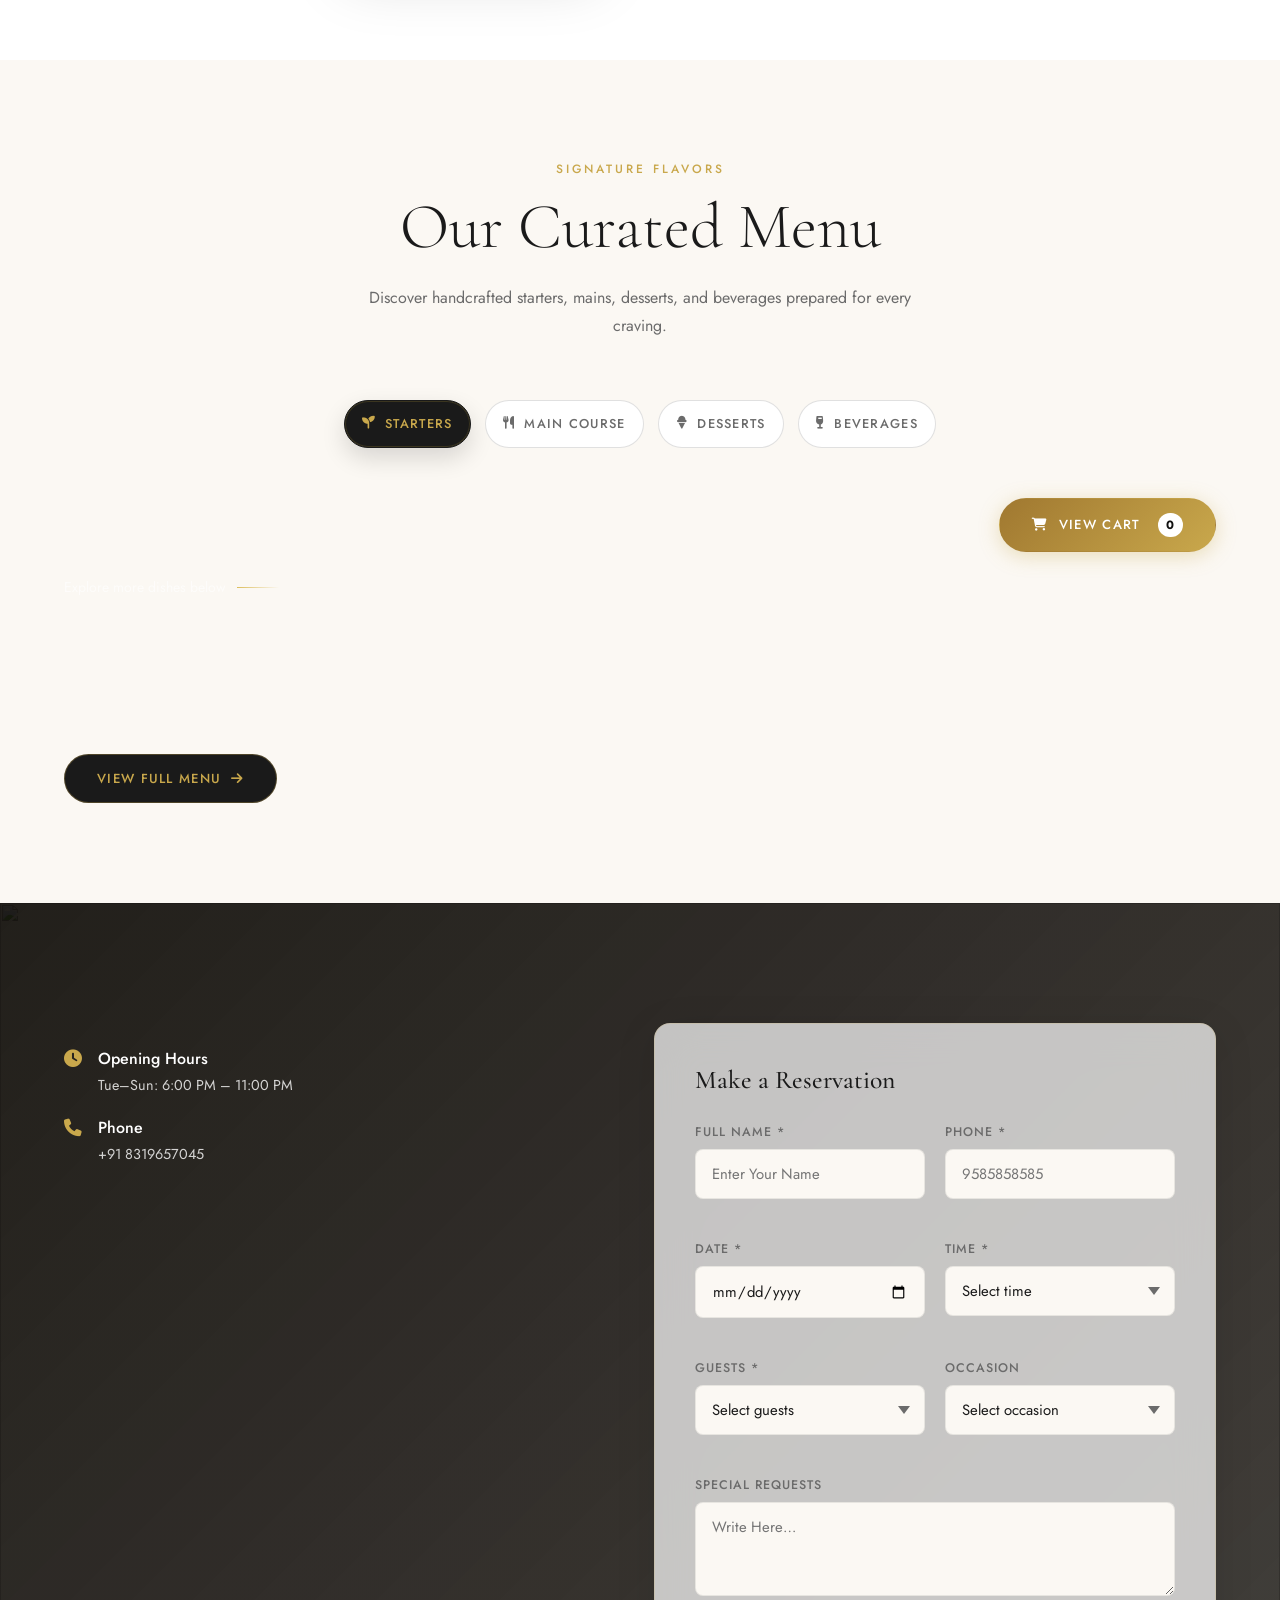
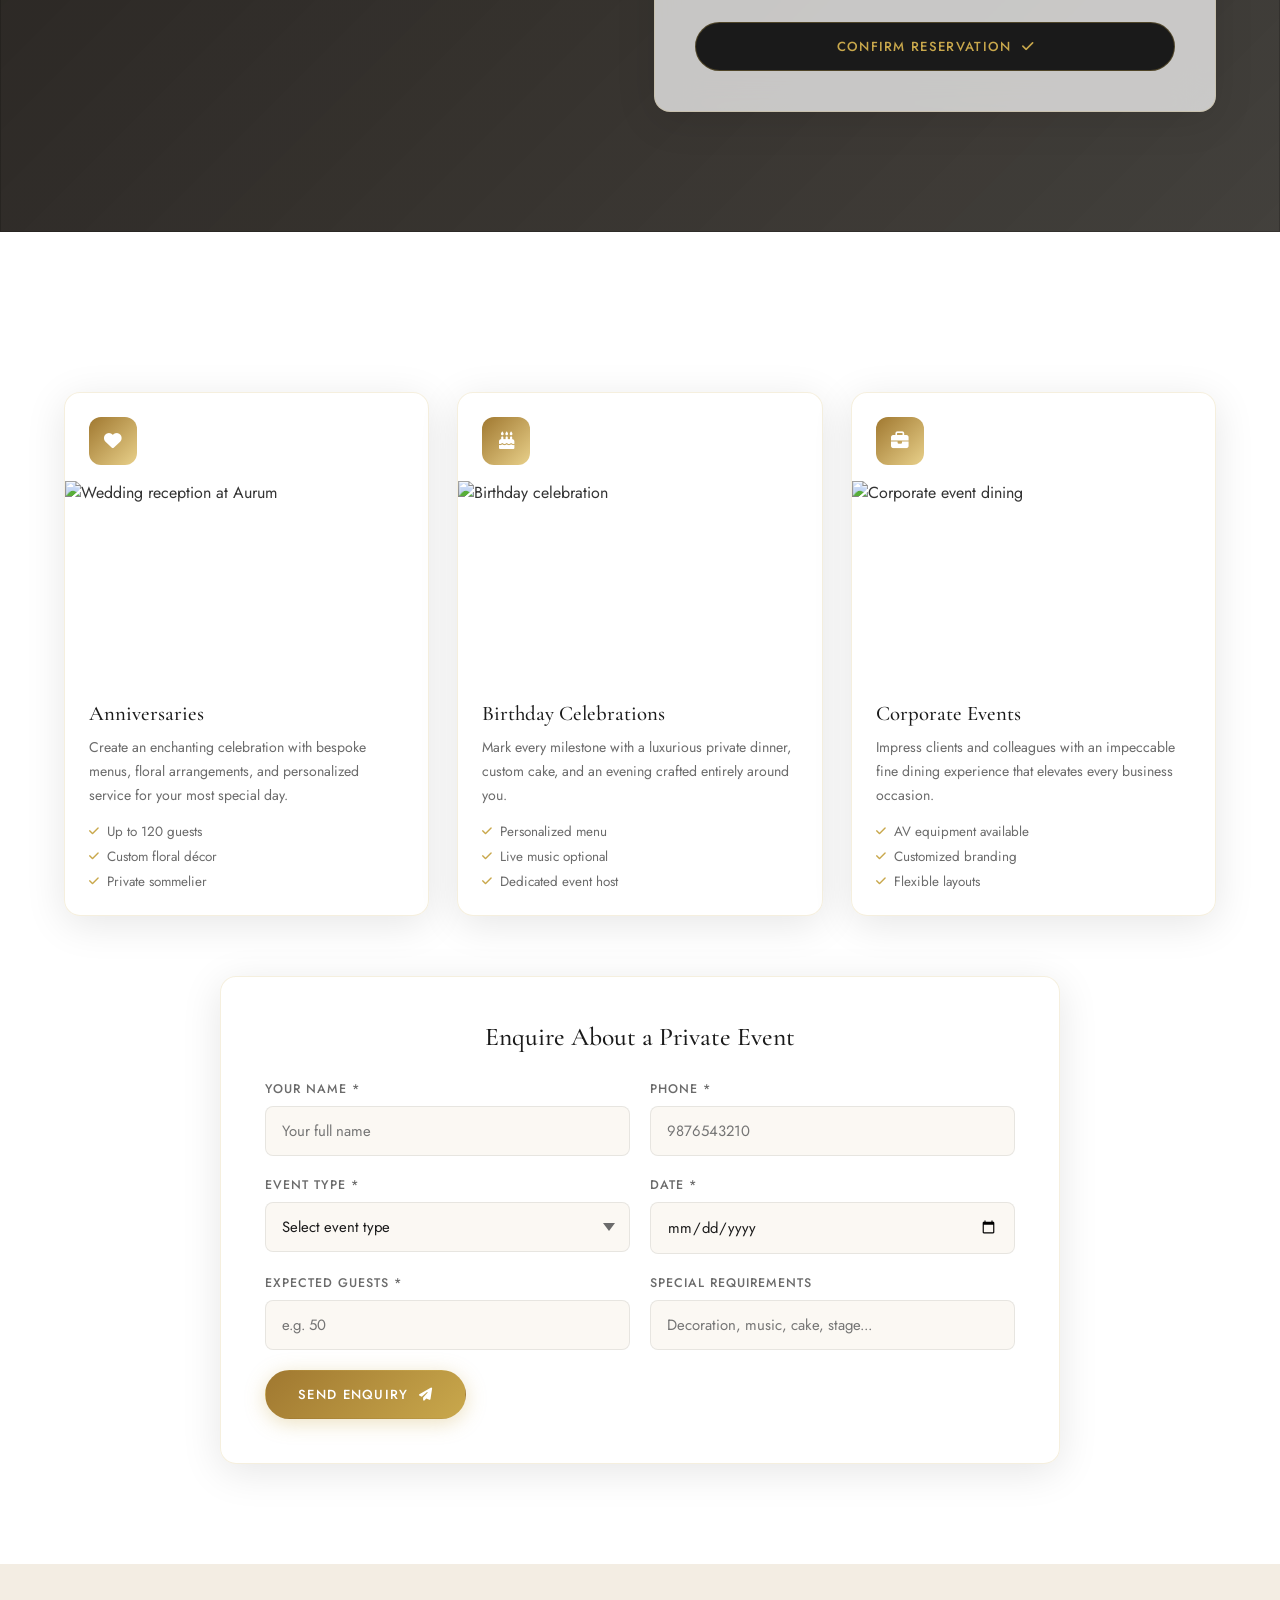
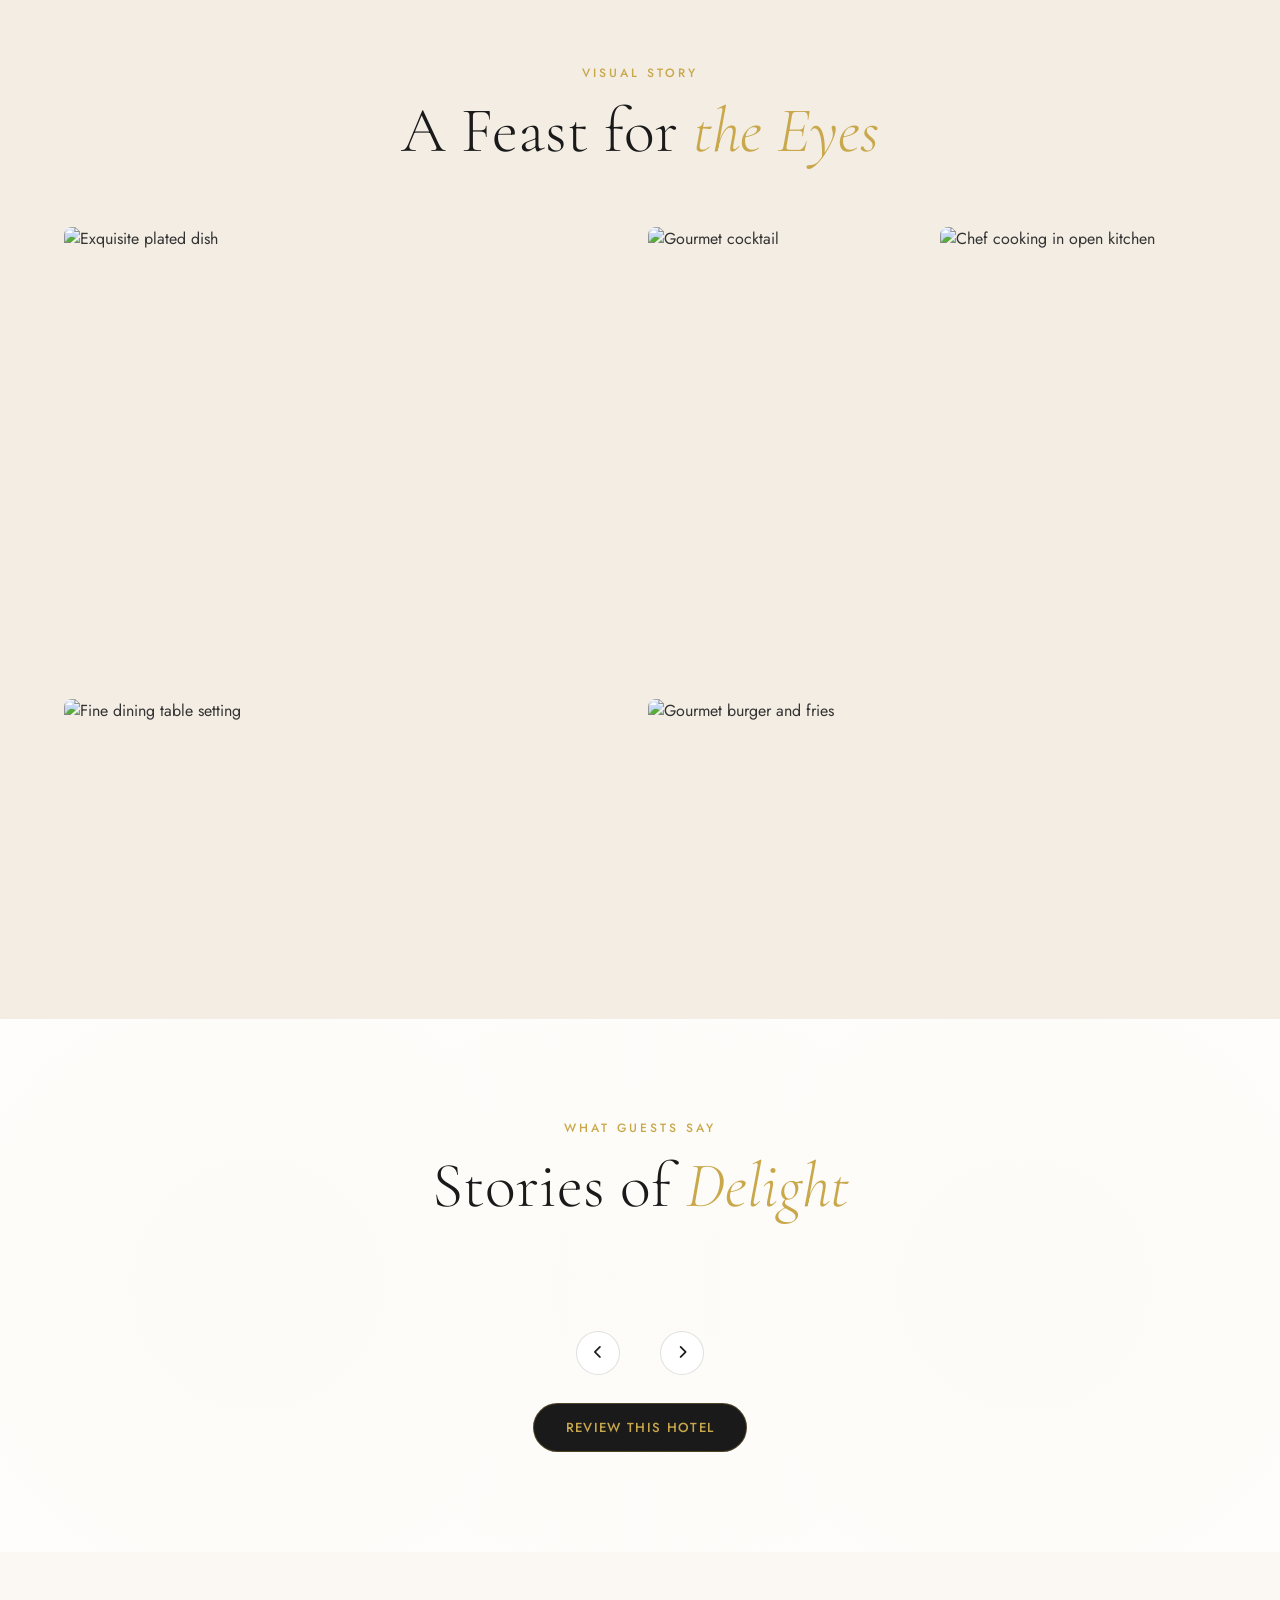
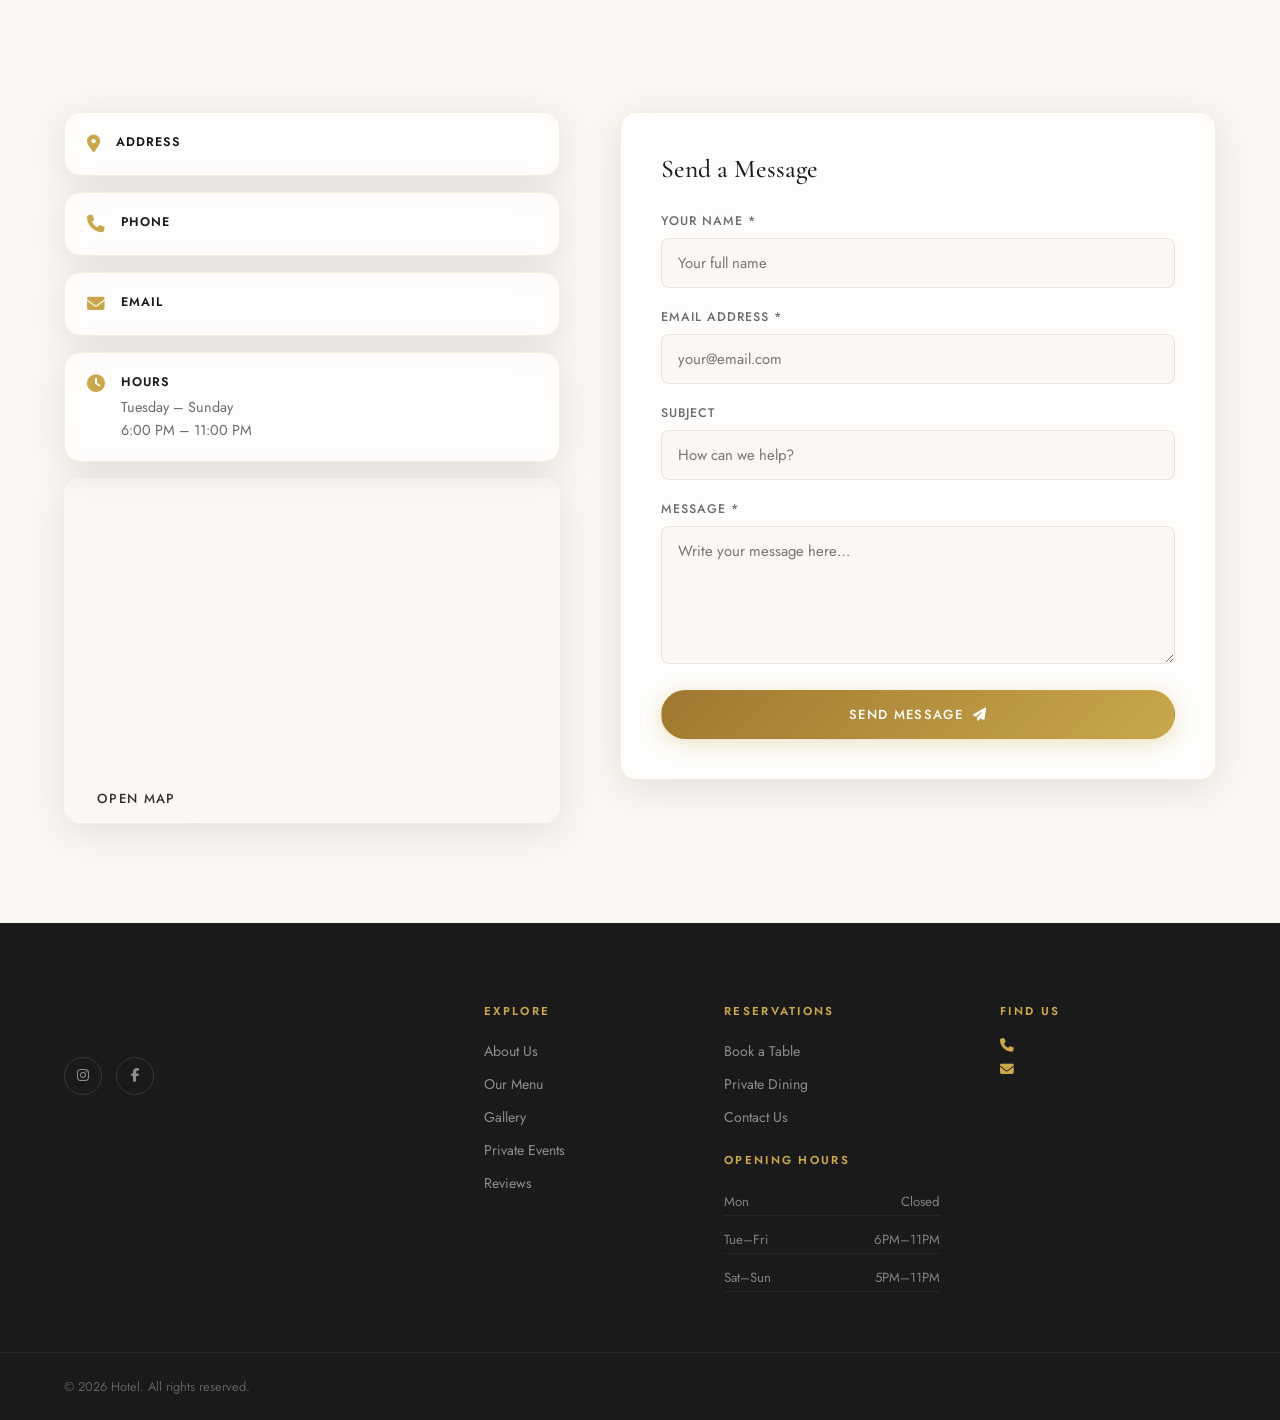
==== commit 8cafc8dd: "first commit /api add" ====
--- a/index.html
+++ b/index.html
@@ -4,7 +4,7 @@
   <meta charset="UTF-8" />
   <meta name="viewport" content="width=device-width, initial-scale=1.0" />
   <meta name="app-backend-base-url" content="https://restaurantsmanagement-26-backend.onrender.com" />
-  <meta name="app-api-base-url" content="https://restaurantsmanagement-26-backend.onrender.com" />
+  <meta name="app-api-base-url" content="https://restaurantsmanagement-26-backend.onrender.com/api" />
 <meta name="app-allow-order-whatsapp-fallback-on-save-failure" content="false" />
 <meta name="app-open-whatsapp-after-verified-online-payment" content="true" />
 <meta name="app-contact-sheet-url" content="" />
